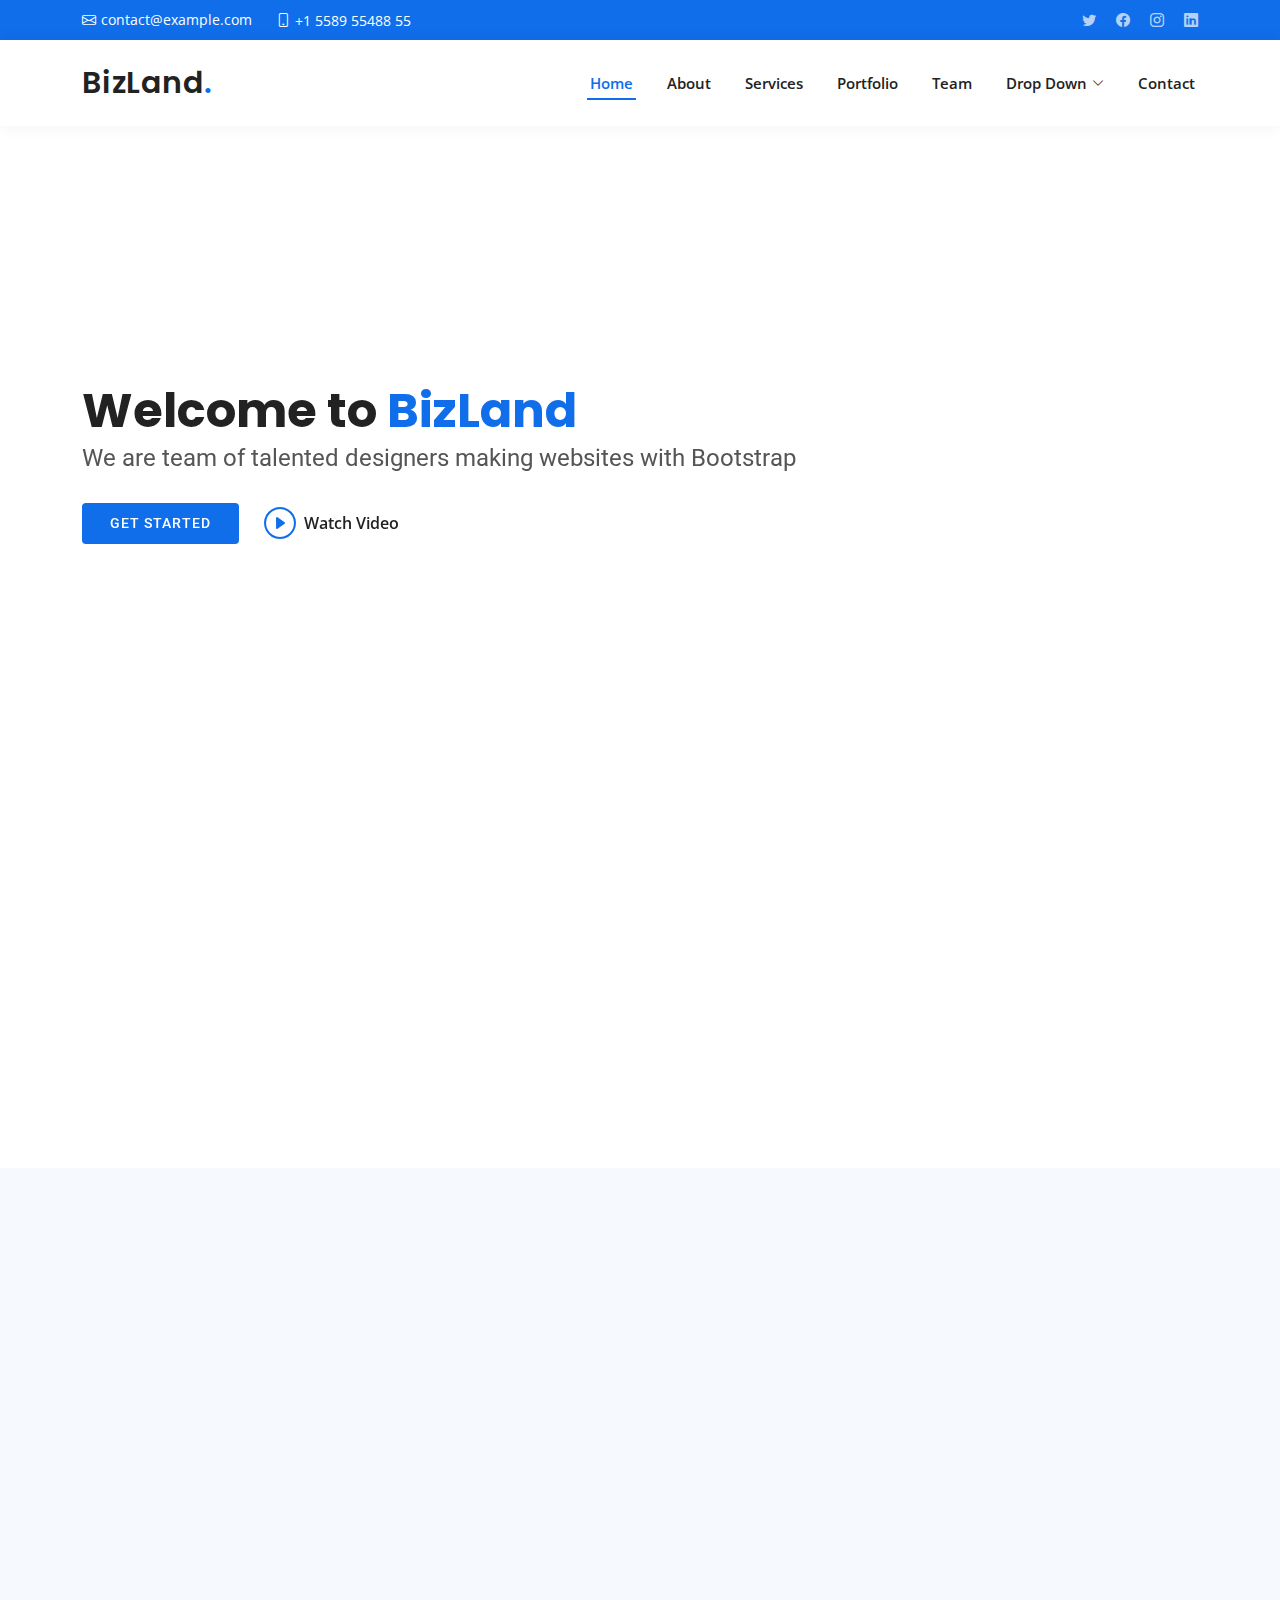
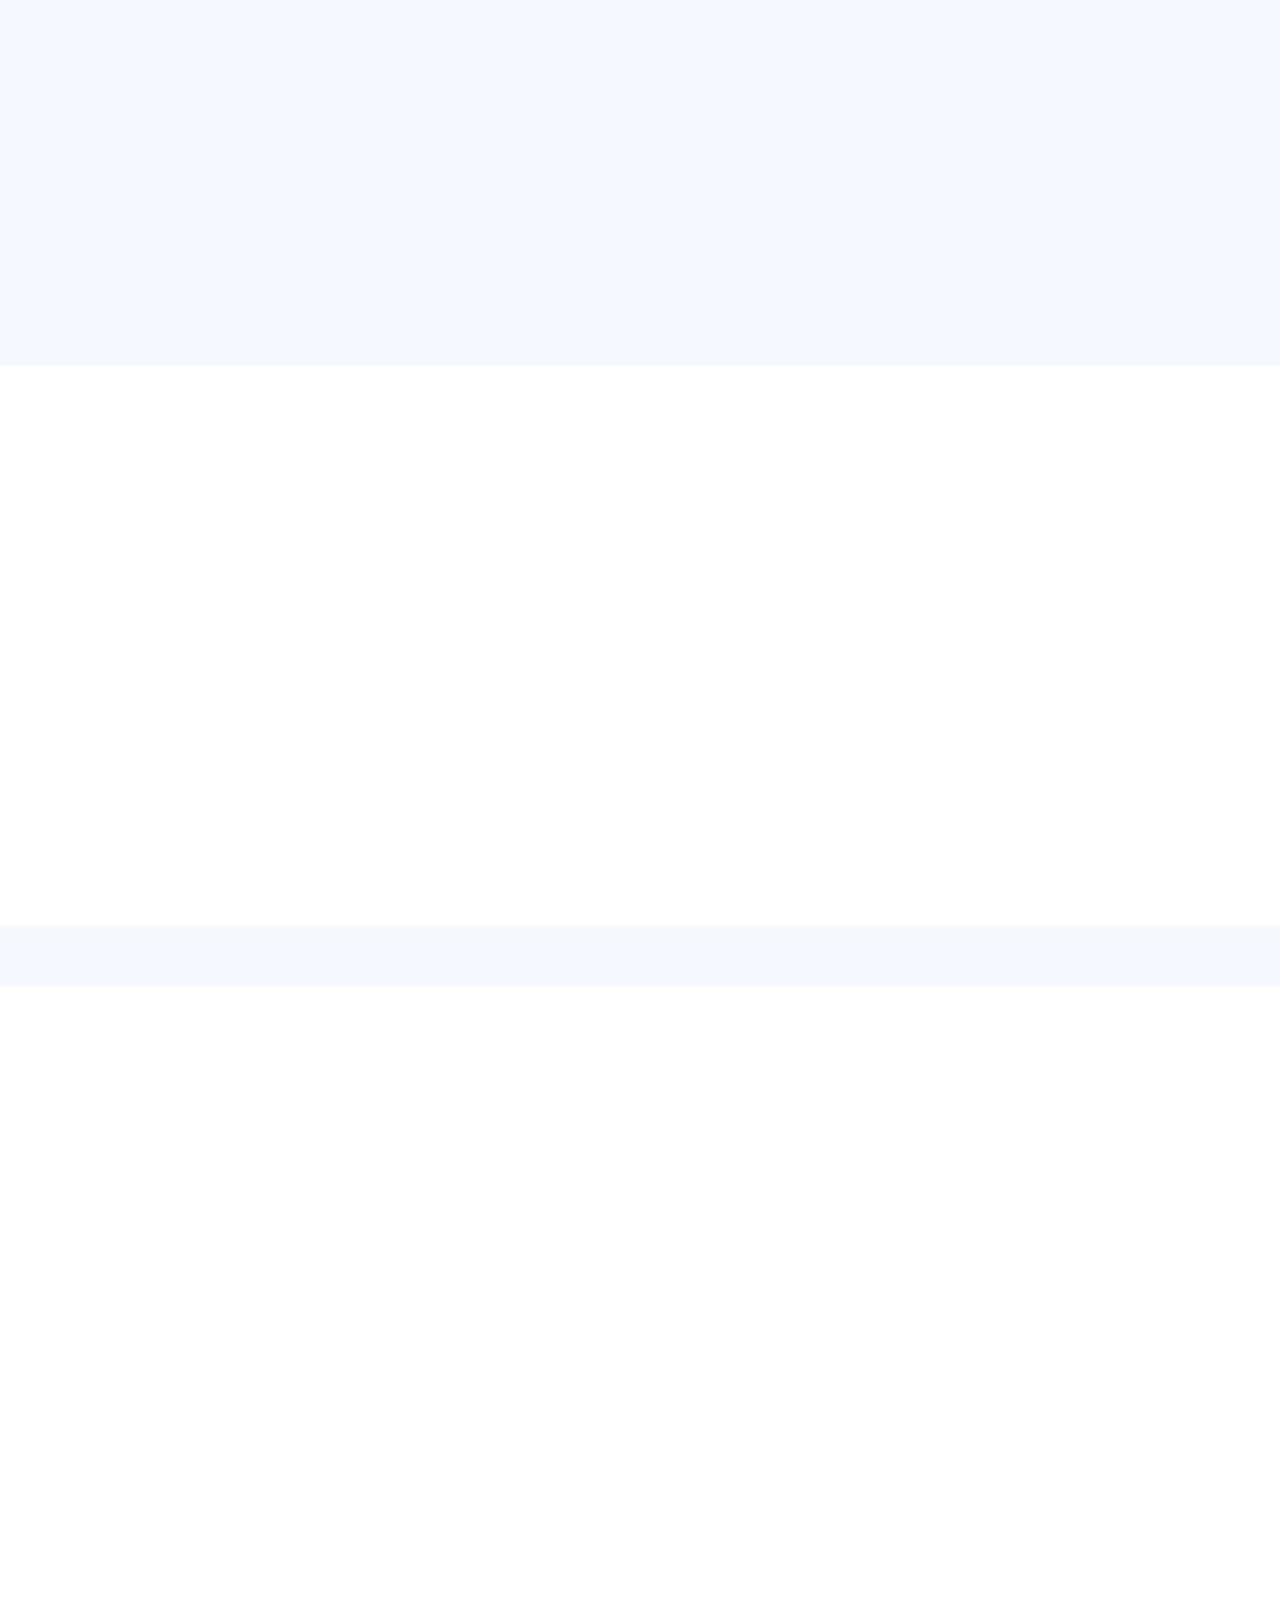
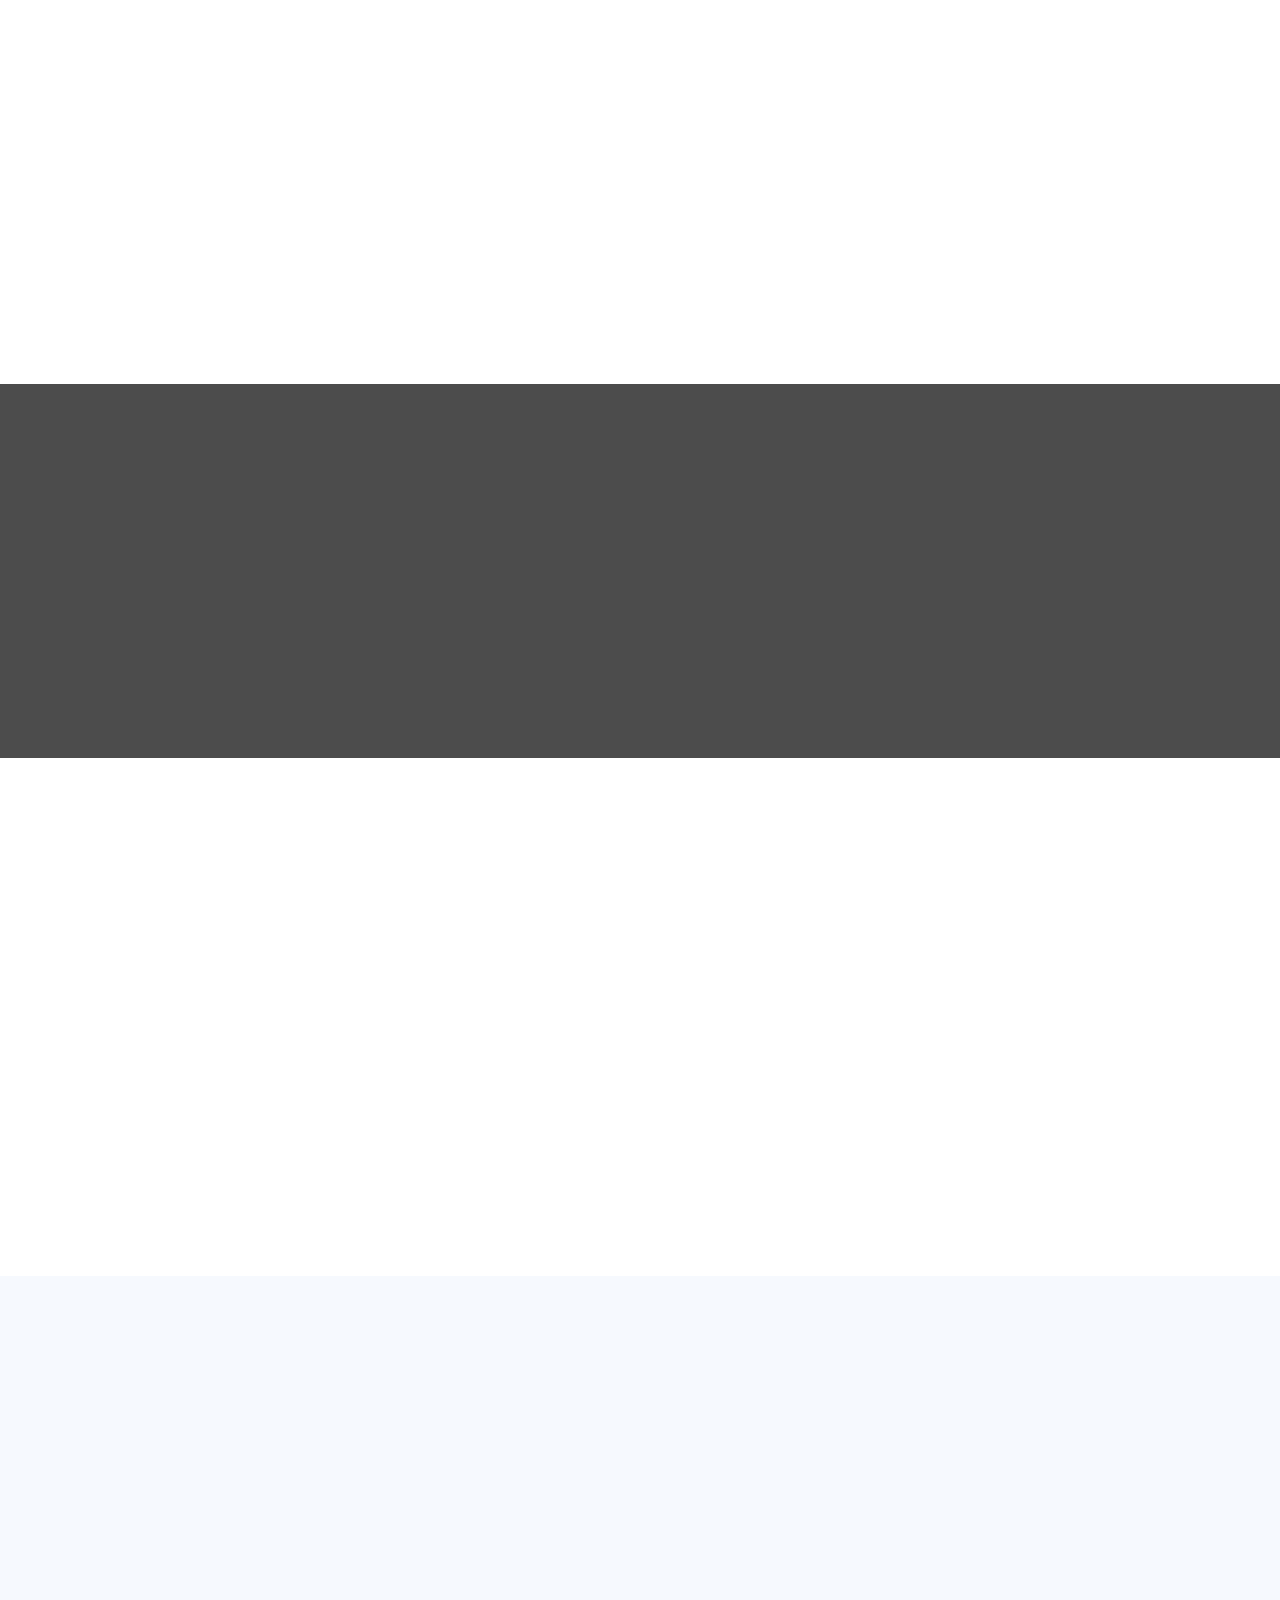
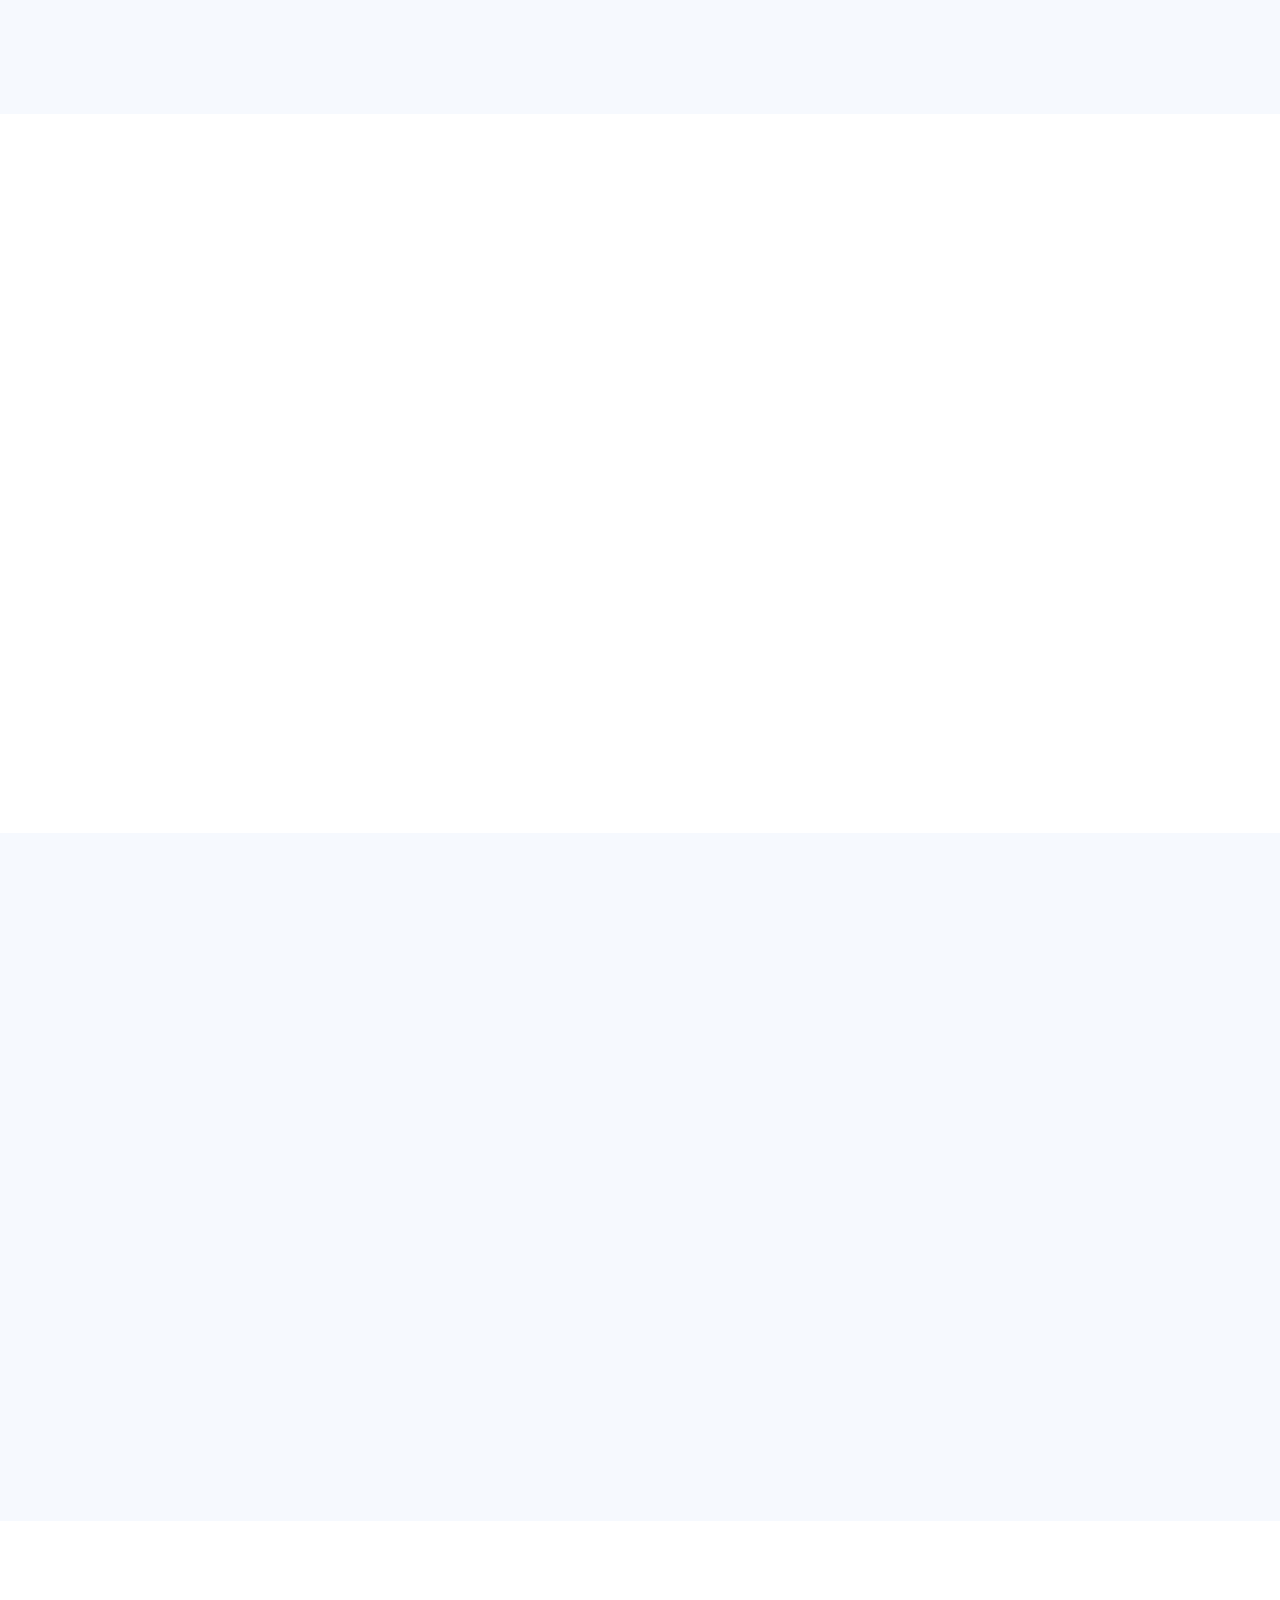
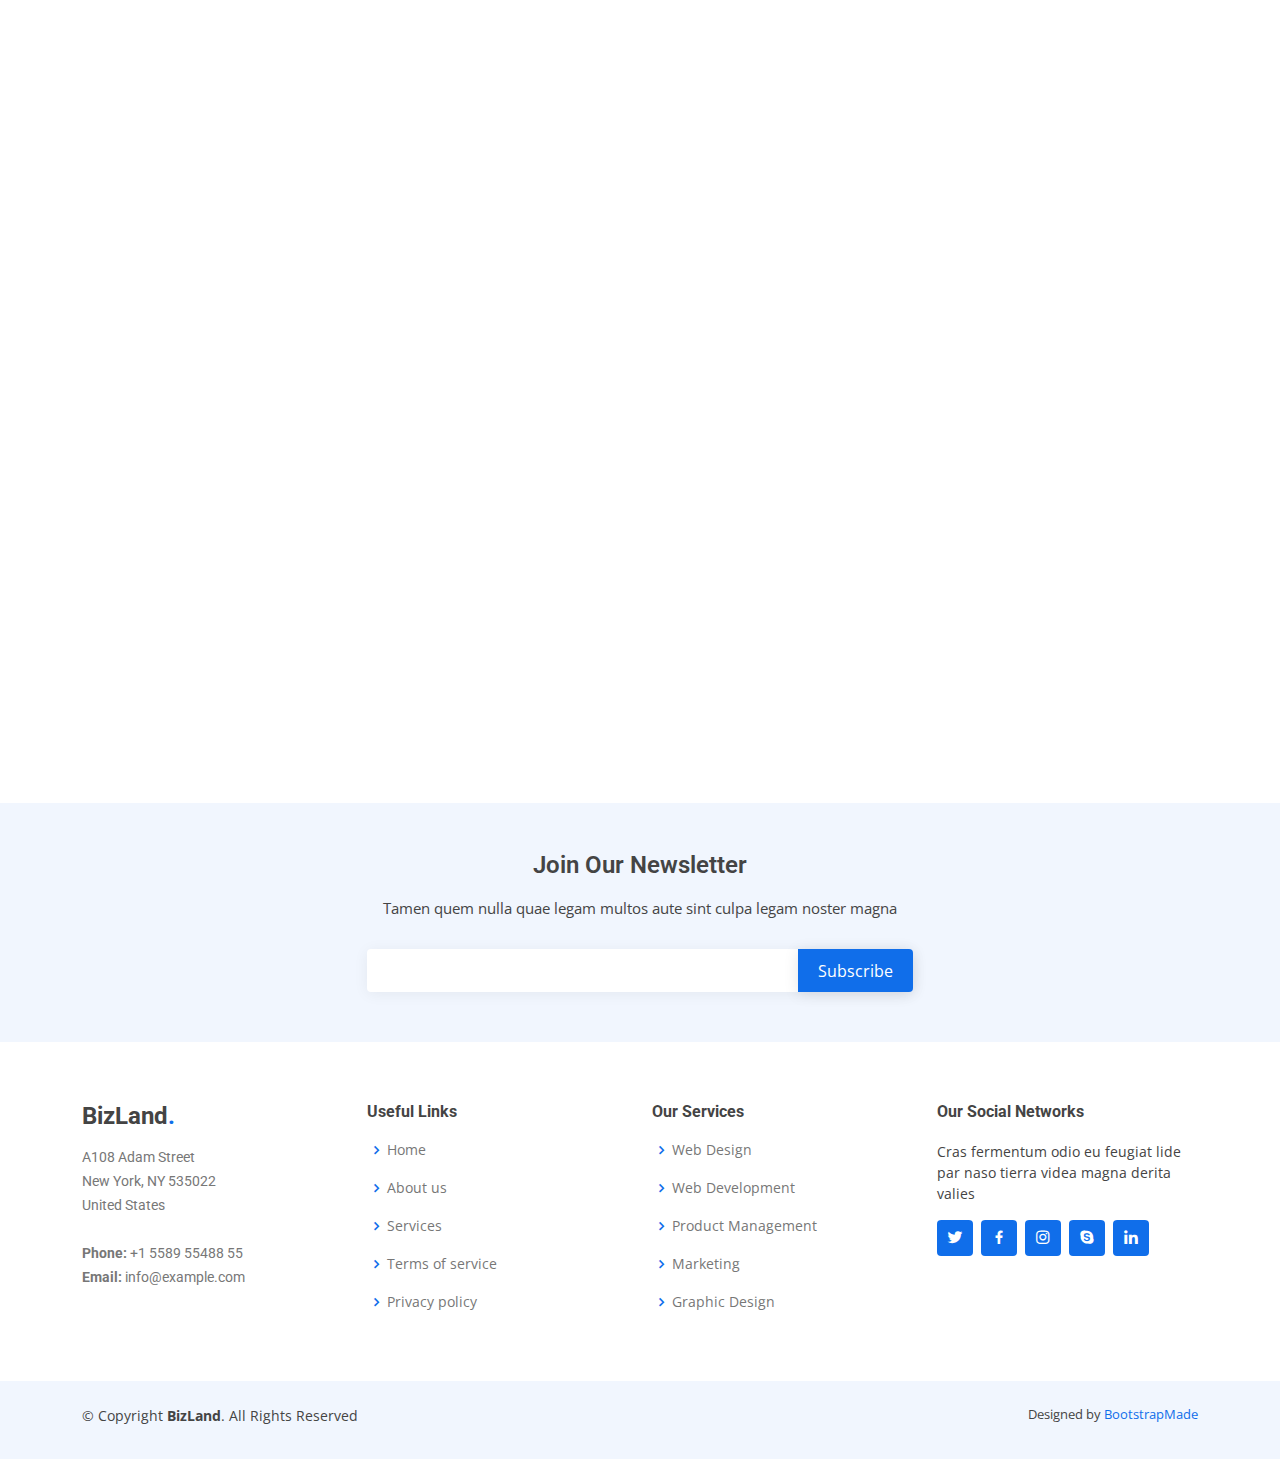
==== index.html @ 55de9949 "initial template" ====
<!DOCTYPE html>
<html lang="en">

<head>
  <meta charset="utf-8">
  <meta content="width=device-width, initial-scale=1.0" name="viewport">

  <title>BizLand Bootstrap Template - Index</title>
  <meta content="" name="description">
  <meta content="" name="keywords">

  <!-- Favicons -->
  <link href="assets/img/favicon.png" rel="icon">
  <link href="assets/img/apple-touch-icon.png" rel="apple-touch-icon">

  <!-- Google Fonts -->
  <link href="https://fonts.googleapis.com/css?family=Open+Sans:300,300i,400,400i,600,600i,700,700i|Roboto:300,300i,400,400i,500,500i,600,600i,700,700i|Poppins:300,300i,400,400i,500,500i,600,600i,700,700i" rel="stylesheet">

  <!-- Vendor CSS Files -->
  <link href="assets/vendor/aos/aos.css" rel="stylesheet">
  <link href="assets/vendor/bootstrap/css/bootstrap.min.css" rel="stylesheet">
  <link href="assets/vendor/bootstrap-icons/bootstrap-icons.css" rel="stylesheet">
  <link href="assets/vendor/boxicons/css/boxicons.min.css" rel="stylesheet">
  <link href="assets/vendor/glightbox/css/glightbox.min.css" rel="stylesheet">
  <link href="assets/vendor/swiper/swiper-bundle.min.css" rel="stylesheet">

  <!-- Template Main CSS File -->
  <link href="assets/css/style.css" rel="stylesheet">

  <!-- =======================================================
  * Template Name: BizLand - v3.10.0
  * Template URL: https://bootstrapmade.com/bizland-bootstrap-business-template/
  * Author: BootstrapMade.com
  * License: https://bootstrapmade.com/license/
  ======================================================== -->
</head>

<body>

  <!-- ======= Top Bar ======= -->
  <section id="topbar" class="d-flex align-items-center">
    <div class="container d-flex justify-content-center justify-content-md-between">
      <div class="contact-info d-flex align-items-center">
        <i class="bi bi-envelope d-flex align-items-center"><a href="mailto:contact@example.com">contact@example.com</a></i>
        <i class="bi bi-phone d-flex align-items-center ms-4"><span>+1 5589 55488 55</span></i>
      </div>
      <div class="social-links d-none d-md-flex align-items-center">
        <a href="#" class="twitter"><i class="bi bi-twitter"></i></a>
        <a href="#" class="facebook"><i class="bi bi-facebook"></i></a>
        <a href="#" class="instagram"><i class="bi bi-instagram"></i></a>
        <a href="#" class="linkedin"><i class="bi bi-linkedin"></i></i></a>
      </div>
    </div>
  </section>

  <!-- ======= Header ======= -->
  <header id="header" class="d-flex align-items-center">
    <div class="container d-flex align-items-center justify-content-between">

      <h1 class="logo"><a href="index.html">BizLand<span>.</span></a></h1>
      <!-- Uncomment below if you prefer to use an image logo -->
      <!-- <a href="index.html" class="logo"><img src="assets/img/logo.png" alt=""></a>-->

      <nav id="navbar" class="navbar">
        <ul>
          <li><a class="nav-link scrollto active" href="#hero">Home</a></li>
          <li><a class="nav-link scrollto" href="#about">About</a></li>
          <li><a class="nav-link scrollto" href="#services">Services</a></li>
          <li><a class="nav-link scrollto " href="#portfolio">Portfolio</a></li>
          <li><a class="nav-link scrollto" href="#team">Team</a></li>
          <li class="dropdown"><a href="#"><span>Drop Down</span> <i class="bi bi-chevron-down"></i></a>
            <ul>
              <li><a href="#">Drop Down 1</a></li>
              <li class="dropdown"><a href="#"><span>Deep Drop Down</span> <i class="bi bi-chevron-right"></i></a>
                <ul>
                  <li><a href="#">Deep Drop Down 1</a></li>
                  <li><a href="#">Deep Drop Down 2</a></li>
                  <li><a href="#">Deep Drop Down 3</a></li>
                  <li><a href="#">Deep Drop Down 4</a></li>
                  <li><a href="#">Deep Drop Down 5</a></li>
                </ul>
              </li>
              <li><a href="#">Drop Down 2</a></li>
              <li><a href="#">Drop Down 3</a></li>
              <li><a href="#">Drop Down 4</a></li>
            </ul>
          </li>
          <li><a class="nav-link scrollto" href="#contact">Contact</a></li>
        </ul>
        <i class="bi bi-list mobile-nav-toggle"></i>
      </nav><!-- .navbar -->

    </div>
  </header><!-- End Header -->

  <!-- ======= Hero Section ======= -->
  <section id="hero" class="d-flex align-items-center">
    <div class="container" data-aos="zoom-out" data-aos-delay="100">
      <h1>Welcome to <span>BizLand</span></h1>
      <h2>We are team of talented designers making websites with Bootstrap</h2>
      <div class="d-flex">
        <a href="#about" class="btn-get-started scrollto">Get Started</a>
        <a href="https://www.youtube.com/watch?v=jDDaplaOz7Q" class="glightbox btn-watch-video"><i class="bi bi-play-circle"></i><span>Watch Video</span></a>
      </div>
    </div>
  </section><!-- End Hero -->

  <main id="main">

    <!-- ======= Featured Services Section ======= -->
    <section id="featured-services" class="featured-services">
      <div class="container" data-aos="fade-up">

        <div class="row">
          <div class="col-md-6 col-lg-3 d-flex align-items-stretch mb-5 mb-lg-0">
            <div class="icon-box" data-aos="fade-up" data-aos-delay="100">
              <div class="icon"><i class="bx bxl-dribbble"></i></div>
              <h4 class="title"><a href="">Lorem Ipsum</a></h4>
              <p class="description">Voluptatum deleniti atque corrupti quos dolores et quas molestias excepturi</p>
            </div>
          </div>

          <div class="col-md-6 col-lg-3 d-flex align-items-stretch mb-5 mb-lg-0">
            <div class="icon-box" data-aos="fade-up" data-aos-delay="200">
              <div class="icon"><i class="bx bx-file"></i></div>
              <h4 class="title"><a href="">Sed ut perspiciatis</a></h4>
              <p class="description">Duis aute irure dolor in reprehenderit in voluptate velit esse cillum dolore</p>
            </div>
          </div>

          <div class="col-md-6 col-lg-3 d-flex align-items-stretch mb-5 mb-lg-0">
            <div class="icon-box" data-aos="fade-up" data-aos-delay="300">
              <div class="icon"><i class="bx bx-tachometer"></i></div>
              <h4 class="title"><a href="">Magni Dolores</a></h4>
              <p class="description">Excepteur sint occaecat cupidatat non proident, sunt in culpa qui officia</p>
            </div>
          </div>

          <div class="col-md-6 col-lg-3 d-flex align-items-stretch mb-5 mb-lg-0">
            <div class="icon-box" data-aos="fade-up" data-aos-delay="400">
              <div class="icon"><i class="bx bx-world"></i></div>
              <h4 class="title"><a href="">Nemo Enim</a></h4>
              <p class="description">At vero eos et accusamus et iusto odio dignissimos ducimus qui blanditiis</p>
            </div>
          </div>

        </div>

      </div>
    </section><!-- End Featured Services Section -->

    <!-- ======= About Section ======= -->
    <section id="about" class="about section-bg">
      <div class="container" data-aos="fade-up">

        <div class="section-title">
          <h2>About</h2>
          <h3>Find Out More <span>About Us</span></h3>
          <p>Ut possimus qui ut temporibus culpa velit eveniet modi omnis est adipisci expedita at voluptas atque vitae autem.</p>
        </div>

        <div class="row">
          <div class="col-lg-6" data-aos="fade-right" data-aos-delay="100">
            <img src="assets/img/about.jpg" class="img-fluid" alt="">
          </div>
          <div class="col-lg-6 pt-4 pt-lg-0 content d-flex flex-column justify-content-center" data-aos="fade-up" data-aos-delay="100">
            <h3>Voluptatem dignissimos provident quasi corporis voluptates sit assumenda.</h3>
            <p class="fst-italic">
              Lorem ipsum dolor sit amet, consectetur adipiscing elit, sed do eiusmod tempor incididunt ut labore et dolore
              magna aliqua.
            </p>
            <ul>
              <li>
                <i class="bx bx-store-alt"></i>
                <div>
                  <h5>Ullamco laboris nisi ut aliquip consequat</h5>
                  <p>Magni facilis facilis repellendus cum excepturi quaerat praesentium libre trade</p>
                </div>
              </li>
              <li>
                <i class="bx bx-images"></i>
                <div>
                  <h5>Magnam soluta odio exercitationem reprehenderi</h5>
                  <p>Quo totam dolorum at pariatur aut distinctio dolorum laudantium illo direna pasata redi</p>
                </div>
              </li>
            </ul>
            <p>
              Ullamco laboris nisi ut aliquip ex ea commodo consequat. Duis aute irure dolor in reprehenderit in voluptate
              velit esse cillum dolore eu fugiat nulla pariatur. Excepteur sint occaecat cupidatat non proident, sunt in
              culpa qui officia deserunt mollit anim id est laborum
            </p>
          </div>
        </div>

      </div>
    </section><!-- End About Section -->

    <!-- ======= Skills Section ======= -->
    <section id="skills" class="skills">
      <div class="container" data-aos="fade-up">

        <div class="row skills-content">

          <div class="col-lg-6">

            <div class="progress">
              <span class="skill">HTML <i class="val">100%</i></span>
              <div class="progress-bar-wrap">
                <div class="progress-bar" role="progressbar" aria-valuenow="100" aria-valuemin="0" aria-valuemax="100"></div>
              </div>
            </div>

            <div class="progress">
              <span class="skill">CSS <i class="val">90%</i></span>
              <div class="progress-bar-wrap">
                <div class="progress-bar" role="progressbar" aria-valuenow="90" aria-valuemin="0" aria-valuemax="100"></div>
              </div>
            </div>

            <div class="progress">
              <span class="skill">JavaScript <i class="val">75%</i></span>
              <div class="progress-bar-wrap">
                <div class="progress-bar" role="progressbar" aria-valuenow="75" aria-valuemin="0" aria-valuemax="100"></div>
              </div>
            </div>

          </div>

          <div class="col-lg-6">

            <div class="progress">
              <span class="skill">PHP <i class="val">80%</i></span>
              <div class="progress-bar-wrap">
                <div class="progress-bar" role="progressbar" aria-valuenow="80" aria-valuemin="0" aria-valuemax="100"></div>
              </div>
            </div>

            <div class="progress">
              <span class="skill">WordPress/CMS <i class="val">90%</i></span>
              <div class="progress-bar-wrap">
                <div class="progress-bar" role="progressbar" aria-valuenow="90" aria-valuemin="0" aria-valuemax="100"></div>
              </div>
            </div>

            <div class="progress">
              <span class="skill">Photoshop <i class="val">55%</i></span>
              <div class="progress-bar-wrap">
                <div class="progress-bar" role="progressbar" aria-valuenow="55" aria-valuemin="0" aria-valuemax="100"></div>
              </div>
            </div>

          </div>

        </div>

      </div>
    </section><!-- End Skills Section -->

    <!-- ======= Counts Section ======= -->
    <section id="counts" class="counts">
      <div class="container" data-aos="fade-up">

        <div class="row">

          <div class="col-lg-3 col-md-6">
            <div class="count-box">
              <i class="bi bi-emoji-smile"></i>
              <span data-purecounter-start="0" data-purecounter-end="232" data-purecounter-duration="1" class="purecounter"></span>
              <p>Happy Clients</p>
            </div>
          </div>

          <div class="col-lg-3 col-md-6 mt-5 mt-md-0">
            <div class="count-box">
              <i class="bi bi-journal-richtext"></i>
              <span data-purecounter-start="0" data-purecounter-end="521" data-purecounter-duration="1" class="purecounter"></span>
              <p>Projects</p>
            </div>
          </div>

          <div class="col-lg-3 col-md-6 mt-5 mt-lg-0">
            <div class="count-box">
              <i class="bi bi-headset"></i>
              <span data-purecounter-start="0" data-purecounter-end="1463" data-purecounter-duration="1" class="purecounter"></span>
              <p>Hours Of Support</p>
            </div>
          </div>

          <div class="col-lg-3 col-md-6 mt-5 mt-lg-0">
            <div class="count-box">
              <i class="bi bi-people"></i>
              <span data-purecounter-start="0" data-purecounter-end="15" data-purecounter-duration="1" class="purecounter"></span>
              <p>Hard Workers</p>
            </div>
          </div>

        </div>

      </div>
    </section><!-- End Counts Section -->

    <!-- ======= Clients Section ======= -->
    <section id="clients" class="clients section-bg">
      <div class="container" data-aos="zoom-in">

        <div class="row">

          <div class="col-lg-2 col-md-4 col-6 d-flex align-items-center justify-content-center">
            <img src="assets/img/clients/client-1.png" class="img-fluid" alt="">
          </div>

          <div class="col-lg-2 col-md-4 col-6 d-flex align-items-center justify-content-center">
            <img src="assets/img/clients/client-2.png" class="img-fluid" alt="">
          </div>

          <div class="col-lg-2 col-md-4 col-6 d-flex align-items-center justify-content-center">
            <img src="assets/img/clients/client-3.png" class="img-fluid" alt="">
          </div>

          <div class="col-lg-2 col-md-4 col-6 d-flex align-items-center justify-content-center">
            <img src="assets/img/clients/client-4.png" class="img-fluid" alt="">
          </div>

          <div class="col-lg-2 col-md-4 col-6 d-flex align-items-center justify-content-center">
            <img src="assets/img/clients/client-5.png" class="img-fluid" alt="">
          </div>

          <div class="col-lg-2 col-md-4 col-6 d-flex align-items-center justify-content-center">
            <img src="assets/img/clients/client-6.png" class="img-fluid" alt="">
          </div>

        </div>

      </div>
    </section><!-- End Clients Section -->

    <!-- ======= Services Section ======= -->
    <section id="services" class="services">
      <div class="container" data-aos="fade-up">

        <div class="section-title">
          <h2>Services</h2>
          <h3>Check our <span>Services</span></h3>
          <p>Ut possimus qui ut temporibus culpa velit eveniet modi omnis est adipisci expedita at voluptas atque vitae autem.</p>
        </div>

        <div class="row">
          <div class="col-lg-4 col-md-6 d-flex align-items-stretch" data-aos="zoom-in" data-aos-delay="100">
            <div class="icon-box">
              <div class="icon"><i class="bx bxl-dribbble"></i></div>
              <h4><a href="">Lorem Ipsum</a></h4>
              <p>Voluptatum deleniti atque corrupti quos dolores et quas molestias excepturi</p>
            </div>
          </div>

          <div class="col-lg-4 col-md-6 d-flex align-items-stretch mt-4 mt-md-0" data-aos="zoom-in" data-aos-delay="200">
            <div class="icon-box">
              <div class="icon"><i class="bx bx-file"></i></div>
              <h4><a href="">Sed ut perspiciatis</a></h4>
              <p>Duis aute irure dolor in reprehenderit in voluptate velit esse cillum dolore</p>
            </div>
          </div>

          <div class="col-lg-4 col-md-6 d-flex align-items-stretch mt-4 mt-lg-0" data-aos="zoom-in" data-aos-delay="300">
            <div class="icon-box">
              <div class="icon"><i class="bx bx-tachometer"></i></div>
              <h4><a href="">Magni Dolores</a></h4>
              <p>Excepteur sint occaecat cupidatat non proident, sunt in culpa qui officia</p>
            </div>
          </div>

          <div class="col-lg-4 col-md-6 d-flex align-items-stretch mt-4" data-aos="zoom-in" data-aos-delay="100">
            <div class="icon-box">
              <div class="icon"><i class="bx bx-world"></i></div>
              <h4><a href="">Nemo Enim</a></h4>
              <p>At vero eos et accusamus et iusto odio dignissimos ducimus qui blanditiis</p>
            </div>
          </div>

          <div class="col-lg-4 col-md-6 d-flex align-items-stretch mt-4" data-aos="zoom-in" data-aos-delay="200">
            <div class="icon-box">
              <div class="icon"><i class="bx bx-slideshow"></i></div>
              <h4><a href="">Dele cardo</a></h4>
              <p>Quis consequatur saepe eligendi voluptatem consequatur dolor consequuntur</p>
            </div>
          </div>

          <div class="col-lg-4 col-md-6 d-flex align-items-stretch mt-4" data-aos="zoom-in" data-aos-delay="300">
            <div class="icon-box">
              <div class="icon"><i class="bx bx-arch"></i></div>
              <h4><a href="">Divera don</a></h4>
              <p>Modi nostrum vel laborum. Porro fugit error sit minus sapiente sit aspernatur</p>
            </div>
          </div>

        </div>

      </div>
    </section><!-- End Services Section -->

    <!-- ======= Testimonials Section ======= -->
    <section id="testimonials" class="testimonials">
      <div class="container" data-aos="zoom-in">

        <div class="testimonials-slider swiper" data-aos="fade-up" data-aos-delay="100">
          <div class="swiper-wrapper">

            <div class="swiper-slide">
              <div class="testimonial-item">
                <img src="assets/img/testimonials/testimonials-1.jpg" class="testimonial-img" alt="">
                <h3>Saul Goodman</h3>
                <h4>Ceo &amp; Founder</h4>
                <p>
                  <i class="bx bxs-quote-alt-left quote-icon-left"></i>
                  Proin iaculis purus consequat sem cure digni ssim donec porttitora entum suscipit rhoncus. Accusantium quam, ultricies eget id, aliquam eget nibh et. Maecen aliquam, risus at semper.
                  <i class="bx bxs-quote-alt-right quote-icon-right"></i>
                </p>
              </div>
            </div><!-- End testimonial item -->

            <div class="swiper-slide">
              <div class="testimonial-item">
                <img src="assets/img/testimonials/testimonials-2.jpg" class="testimonial-img" alt="">
                <h3>Sara Wilsson</h3>
                <h4>Designer</h4>
                <p>
                  <i class="bx bxs-quote-alt-left quote-icon-left"></i>
                  Export tempor illum tamen malis malis eram quae irure esse labore quem cillum quid cillum eram malis quorum velit fore eram velit sunt aliqua noster fugiat irure amet legam anim culpa.
                  <i class="bx bxs-quote-alt-right quote-icon-right"></i>
                </p>
              </div>
            </div><!-- End testimonial item -->

            <div class="swiper-slide">
              <div class="testimonial-item">
                <img src="assets/img/testimonials/testimonials-3.jpg" class="testimonial-img" alt="">
                <h3>Jena Karlis</h3>
                <h4>Store Owner</h4>
                <p>
                  <i class="bx bxs-quote-alt-left quote-icon-left"></i>
                  Enim nisi quem export duis labore cillum quae magna enim sint quorum nulla quem veniam duis minim tempor labore quem eram duis noster aute amet eram fore quis sint minim.
                  <i class="bx bxs-quote-alt-right quote-icon-right"></i>
                </p>
              </div>
            </div><!-- End testimonial item -->

            <div class="swiper-slide">
              <div class="testimonial-item">
                <img src="assets/img/testimonials/testimonials-4.jpg" class="testimonial-img" alt="">
                <h3>Matt Brandon</h3>
                <h4>Freelancer</h4>
                <p>
                  <i class="bx bxs-quote-alt-left quote-icon-left"></i>
                  Fugiat enim eram quae cillum dolore dolor amet nulla culpa multos export minim fugiat minim velit minim dolor enim duis veniam ipsum anim magna sunt elit fore quem dolore labore illum veniam.
                  <i class="bx bxs-quote-alt-right quote-icon-right"></i>
                </p>
              </div>
            </div><!-- End testimonial item -->

            <div class="swiper-slide">
              <div class="testimonial-item">
                <img src="assets/img/testimonials/testimonials-5.jpg" class="testimonial-img" alt="">
                <h3>John Larson</h3>
                <h4>Entrepreneur</h4>
                <p>
                  <i class="bx bxs-quote-alt-left quote-icon-left"></i>
                  Quis quorum aliqua sint quem legam fore sunt eram irure aliqua veniam tempor noster veniam enim culpa labore duis sunt culpa nulla illum cillum fugiat legam esse veniam culpa fore nisi cillum quid.
                  <i class="bx bxs-quote-alt-right quote-icon-right"></i>
                </p>
              </div>
            </div><!-- End testimonial item -->

          </div>
          <div class="swiper-pagination"></div>
        </div>

      </div>
    </section><!-- End Testimonials Section -->

    <!-- ======= Portfolio Section ======= -->
    <section id="portfolio" class="portfolio">
      <div class="container" data-aos="fade-up">

        <div class="section-title">
          <h2>Portfolio</h2>
          <h3>Check our <span>Portfolio</span></h3>
          <p>Ut possimus qui ut temporibus culpa velit eveniet modi omnis est adipisci expedita at voluptas atque vitae autem.</p>
        </div>

        <div class="row" data-aos="fade-up" data-aos-delay="100">
          <div class="col-lg-12 d-flex justify-content-center">
            <ul id="portfolio-flters">
              <li data-filter="*" class="filter-active">All</li>
              <li data-filter=".filter-app">App</li>
              <li data-filter=".filter-card">Card</li>
              <li data-filter=".filter-web">Web</li>
            </ul>
          </div>
        </div>

        <div class="row portfolio-container" data-aos="fade-up" data-aos-delay="200">

          <div class="col-lg-4 col-md-6 portfolio-item filter-app">
            <img src="assets/img/portfolio/portfolio-1.jpg" class="img-fluid" alt="">
            <div class="portfolio-info">
              <h4>App 1</h4>
              <p>App</p>
              <a href="assets/img/portfolio/portfolio-1.jpg" data-gallery="portfolioGallery" class="portfolio-lightbox preview-link" title="App 1"><i class="bx bx-plus"></i></a>
              <a href="portfolio-details.html" class="details-link" title="More Details"><i class="bx bx-link"></i></a>
            </div>
          </div>

          <div class="col-lg-4 col-md-6 portfolio-item filter-web">
            <img src="assets/img/portfolio/portfolio-2.jpg" class="img-fluid" alt="">
            <div class="portfolio-info">
              <h4>Web 3</h4>
              <p>Web</p>
              <a href="assets/img/portfolio/portfolio-2.jpg" data-gallery="portfolioGallery" class="portfolio-lightbox preview-link" title="Web 3"><i class="bx bx-plus"></i></a>
              <a href="portfolio-details.html" class="details-link" title="More Details"><i class="bx bx-link"></i></a>
            </div>
          </div>

          <div class="col-lg-4 col-md-6 portfolio-item filter-app">
            <img src="assets/img/portfolio/portfolio-3.jpg" class="img-fluid" alt="">
            <div class="portfolio-info">
              <h4>App 2</h4>
              <p>App</p>
              <a href="assets/img/portfolio/portfolio-3.jpg" data-gallery="portfolioGallery" class="portfolio-lightbox preview-link" title="App 2"><i class="bx bx-plus"></i></a>
              <a href="portfolio-details.html" class="details-link" title="More Details"><i class="bx bx-link"></i></a>
            </div>
          </div>

          <div class="col-lg-4 col-md-6 portfolio-item filter-card">
            <img src="assets/img/portfolio/portfolio-4.jpg" class="img-fluid" alt="">
            <div class="portfolio-info">
              <h4>Card 2</h4>
              <p>Card</p>
              <a href="assets/img/portfolio/portfolio-4.jpg" data-gallery="portfolioGallery" class="portfolio-lightbox preview-link" title="Card 2"><i class="bx bx-plus"></i></a>
              <a href="portfolio-details.html" class="details-link" title="More Details"><i class="bx bx-link"></i></a>
            </div>
          </div>

          <div class="col-lg-4 col-md-6 portfolio-item filter-web">
            <img src="assets/img/portfolio/portfolio-5.jpg" class="img-fluid" alt="">
            <div class="portfolio-info">
              <h4>Web 2</h4>
              <p>Web</p>
              <a href="assets/img/portfolio/portfolio-5.jpg" data-gallery="portfolioGallery" class="portfolio-lightbox preview-link" title="Web 2"><i class="bx bx-plus"></i></a>
              <a href="portfolio-details.html" class="details-link" title="More Details"><i class="bx bx-link"></i></a>
            </div>
          </div>

          <div class="col-lg-4 col-md-6 portfolio-item filter-app">
            <img src="assets/img/portfolio/portfolio-6.jpg" class="img-fluid" alt="">
            <div class="portfolio-info">
              <h4>App 3</h4>
              <p>App</p>
              <a href="assets/img/portfolio/portfolio-6.jpg" data-gallery="portfolioGallery" class="portfolio-lightbox preview-link" title="App 3"><i class="bx bx-plus"></i></a>
              <a href="portfolio-details.html" class="details-link" title="More Details"><i class="bx bx-link"></i></a>
            </div>
          </div>

          <div class="col-lg-4 col-md-6 portfolio-item filter-card">
            <img src="assets/img/portfolio/portfolio-7.jpg" class="img-fluid" alt="">
            <div class="portfolio-info">
              <h4>Card 1</h4>
              <p>Card</p>
              <a href="assets/img/portfolio/portfolio-7.jpg" data-gallery="portfolioGallery" class="portfolio-lightbox preview-link" title="Card 1"><i class="bx bx-plus"></i></a>
              <a href="portfolio-details.html" class="details-link" title="More Details"><i class="bx bx-link"></i></a>
            </div>
          </div>

          <div class="col-lg-4 col-md-6 portfolio-item filter-card">
            <img src="assets/img/portfolio/portfolio-8.jpg" class="img-fluid" alt="">
            <div class="portfolio-info">
              <h4>Card 3</h4>
              <p>Card</p>
              <a href="assets/img/portfolio/portfolio-8.jpg" data-gallery="portfolioGallery" class="portfolio-lightbox preview-link" title="Card 3"><i class="bx bx-plus"></i></a>
              <a href="portfolio-details.html" class="details-link" title="More Details"><i class="bx bx-link"></i></a>
            </div>
          </div>

          <div class="col-lg-4 col-md-6 portfolio-item filter-web">
            <img src="assets/img/portfolio/portfolio-9.jpg" class="img-fluid" alt="">
            <div class="portfolio-info">
              <h4>Web 3</h4>
              <p>Web</p>
              <a href="assets/img/portfolio/portfolio-9.jpg" data-gallery="portfolioGallery" class="portfolio-lightbox preview-link" title="Web 3"><i class="bx bx-plus"></i></a>
              <a href="portfolio-details.html" class="details-link" title="More Details"><i class="bx bx-link"></i></a>
            </div>
          </div>

        </div>

      </div>
    </section><!-- End Portfolio Section -->

    <!-- ======= Team Section ======= -->
    <section id="team" class="team section-bg">
      <div class="container" data-aos="fade-up">

        <div class="section-title">
          <h2>Team</h2>
          <h3>Our Hardworking <span>Team</span></h3>
          <p>Ut possimus qui ut temporibus culpa velit eveniet modi omnis est adipisci expedita at voluptas atque vitae autem.</p>
        </div>

        <div class="row">

          <div class="col-lg-3 col-md-6 d-flex align-items-stretch" data-aos="fade-up" data-aos-delay="100">
            <div class="member">
              <div class="member-img">
                <img src="assets/img/team/team-1.jpg" class="img-fluid" alt="">
                <div class="social">
                  <a href=""><i class="bi bi-twitter"></i></a>
                  <a href=""><i class="bi bi-facebook"></i></a>
                  <a href=""><i class="bi bi-instagram"></i></a>
                  <a href=""><i class="bi bi-linkedin"></i></a>
                </div>
              </div>
              <div class="member-info">
                <h4>Walter White</h4>
                <span>Chief Executive Officer</span>
              </div>
            </div>
          </div>

          <div class="col-lg-3 col-md-6 d-flex align-items-stretch" data-aos="fade-up" data-aos-delay="200">
            <div class="member">
              <div class="member-img">
                <img src="assets/img/team/team-2.jpg" class="img-fluid" alt="">
                <div class="social">
                  <a href=""><i class="bi bi-twitter"></i></a>
                  <a href=""><i class="bi bi-facebook"></i></a>
                  <a href=""><i class="bi bi-instagram"></i></a>
                  <a href=""><i class="bi bi-linkedin"></i></a>
                </div>
              </div>
              <div class="member-info">
                <h4>Sarah Jhonson</h4>
                <span>Product Manager</span>
              </div>
            </div>
          </div>

          <div class="col-lg-3 col-md-6 d-flex align-items-stretch" data-aos="fade-up" data-aos-delay="300">
            <div class="member">
              <div class="member-img">
                <img src="assets/img/team/team-3.jpg" class="img-fluid" alt="">
                <div class="social">
                  <a href=""><i class="bi bi-twitter"></i></a>
                  <a href=""><i class="bi bi-facebook"></i></a>
                  <a href=""><i class="bi bi-instagram"></i></a>
                  <a href=""><i class="bi bi-linkedin"></i></a>
                </div>
              </div>
              <div class="member-info">
                <h4>William Anderson</h4>
                <span>CTO</span>
              </div>
            </div>
          </div>

          <div class="col-lg-3 col-md-6 d-flex align-items-stretch" data-aos="fade-up" data-aos-delay="400">
            <div class="member">
              <div class="member-img">
                <img src="assets/img/team/team-4.jpg" class="img-fluid" alt="">
                <div class="social">
                  <a href=""><i class="bi bi-twitter"></i></a>
                  <a href=""><i class="bi bi-facebook"></i></a>
                  <a href=""><i class="bi bi-instagram"></i></a>
                  <a href=""><i class="bi bi-linkedin"></i></a>
                </div>
              </div>
              <div class="member-info">
                <h4>Amanda Jepson</h4>
                <span>Accountant</span>
              </div>
            </div>
          </div>

        </div>

      </div>
    </section><!-- End Team Section -->

    <!-- ======= Pricing Section ======= -->
    <section id="pricing" class="pricing">
      <div class="container" data-aos="fade-up">

        <div class="section-title">
          <h2>Pricing</h2>
          <h3>Check our <span>Pricing</span></h3>
          <p>Ut possimus qui ut temporibus culpa velit eveniet modi omnis est adipisci expedita at voluptas atque vitae autem.</p>
        </div>

        <div class="row">

          <div class="col-lg-3 col-md-6" data-aos="fade-up" data-aos-delay="100">
            <div class="box">
              <h3>Free</h3>
              <h4><sup>$</sup>0<span> / month</span></h4>
              <ul>
                <li>Aida dere</li>
                <li>Nec feugiat nisl</li>
                <li>Nulla at volutpat dola</li>
                <li class="na">Pharetra massa</li>
                <li class="na">Massa ultricies mi</li>
              </ul>
              <div class="btn-wrap">
                <a href="#" class="btn-buy">Buy Now</a>
              </div>
            </div>
          </div>

          <div class="col-lg-3 col-md-6 mt-4 mt-md-0" data-aos="fade-up" data-aos-delay="200">
            <div class="box featured">
              <h3>Business</h3>
              <h4><sup>$</sup>19<span> / month</span></h4>
              <ul>
                <li>Aida dere</li>
                <li>Nec feugiat nisl</li>
                <li>Nulla at volutpat dola</li>
                <li>Pharetra massa</li>
                <li class="na">Massa ultricies mi</li>
              </ul>
              <div class="btn-wrap">
                <a href="#" class="btn-buy">Buy Now</a>
              </div>
            </div>
          </div>

          <div class="col-lg-3 col-md-6 mt-4 mt-lg-0" data-aos="fade-up" data-aos-delay="300">
            <div class="box">
              <h3>Developer</h3>
              <h4><sup>$</sup>29<span> / month</span></h4>
              <ul>
                <li>Aida dere</li>
                <li>Nec feugiat nisl</li>
                <li>Nulla at volutpat dola</li>
                <li>Pharetra massa</li>
                <li>Massa ultricies mi</li>
              </ul>
              <div class="btn-wrap">
                <a href="#" class="btn-buy">Buy Now</a>
              </div>
            </div>
          </div>

          <div class="col-lg-3 col-md-6 mt-4 mt-lg-0" data-aos="fade-up" data-aos-delay="400">
            <div class="box">
              <span class="advanced">Advanced</span>
              <h3>Ultimate</h3>
              <h4><sup>$</sup>49<span> / month</span></h4>
              <ul>
                <li>Aida dere</li>
                <li>Nec feugiat nisl</li>
                <li>Nulla at volutpat dola</li>
                <li>Pharetra massa</li>
                <li>Massa ultricies mi</li>
              </ul>
              <div class="btn-wrap">
                <a href="#" class="btn-buy">Buy Now</a>
              </div>
            </div>
          </div>

        </div>

      </div>
    </section><!-- End Pricing Section -->

    <!-- ======= Frequently Asked Questions Section ======= -->
    <section id="faq" class="faq section-bg">
      <div class="container" data-aos="fade-up">

        <div class="section-title">
          <h2>F.A.Q</h2>
          <h3>Frequently Asked <span>Questions</span></h3>
          <p>Ut possimus qui ut temporibus culpa velit eveniet modi omnis est adipisci expedita at voluptas atque vitae autem.</p>
        </div>

        <div class="row justify-content-center">
          <div class="col-xl-10">
            <ul class="faq-list">

              <li>
                <div data-bs-toggle="collapse" class="collapsed question" href="#faq1">Non consectetur a erat nam at lectus urna duis? <i class="bi bi-chevron-down icon-show"></i><i class="bi bi-chevron-up icon-close"></i></div>
                <div id="faq1" class="collapse" data-bs-parent=".faq-list">
                  <p>
                    Feugiat pretium nibh ipsum consequat. Tempus iaculis urna id volutpat lacus laoreet non curabitur gravida. Venenatis lectus magna fringilla urna porttitor rhoncus dolor purus non.
                  </p>
                </div>
              </li>

              <li>
                <div data-bs-toggle="collapse" href="#faq2" class="collapsed question">Feugiat scelerisque varius morbi enim nunc faucibus a pellentesque? <i class="bi bi-chevron-down icon-show"></i><i class="bi bi-chevron-up icon-close"></i></div>
                <div id="faq2" class="collapse" data-bs-parent=".faq-list">
                  <p>
                    Dolor sit amet consectetur adipiscing elit pellentesque habitant morbi. Id interdum velit laoreet id donec ultrices. Fringilla phasellus faucibus scelerisque eleifend donec pretium. Est pellentesque elit ullamcorper dignissim. Mauris ultrices eros in cursus turpis massa tincidunt dui.
                  </p>
                </div>
              </li>

              <li>
                <div data-bs-toggle="collapse" href="#faq3" class="collapsed question">Dolor sit amet consectetur adipiscing elit pellentesque habitant morbi? <i class="bi bi-chevron-down icon-show"></i><i class="bi bi-chevron-up icon-close"></i></div>
                <div id="faq3" class="collapse" data-bs-parent=".faq-list">
                  <p>
                    Eleifend mi in nulla posuere sollicitudin aliquam ultrices sagittis orci. Faucibus pulvinar elementum integer enim. Sem nulla pharetra diam sit amet nisl suscipit. Rutrum tellus pellentesque eu tincidunt. Lectus urna duis convallis convallis tellus. Urna molestie at elementum eu facilisis sed odio morbi quis
                  </p>
                </div>
              </li>

              <li>
                <div data-bs-toggle="collapse" href="#faq4" class="collapsed question">Ac odio tempor orci dapibus. Aliquam eleifend mi in nulla? <i class="bi bi-chevron-down icon-show"></i><i class="bi bi-chevron-up icon-close"></i></div>
                <div id="faq4" class="collapse" data-bs-parent=".faq-list">
                  <p>
                    Dolor sit amet consectetur adipiscing elit pellentesque habitant morbi. Id interdum velit laoreet id donec ultrices. Fringilla phasellus faucibus scelerisque eleifend donec pretium. Est pellentesque elit ullamcorper dignissim. Mauris ultrices eros in cursus turpis massa tincidunt dui.
                  </p>
                </div>
              </li>

              <li>
                <div data-bs-toggle="collapse" href="#faq5" class="collapsed question">Tempus quam pellentesque nec nam aliquam sem et tortor consequat? <i class="bi bi-chevron-down icon-show"></i><i class="bi bi-chevron-up icon-close"></i></div>
                <div id="faq5" class="collapse" data-bs-parent=".faq-list">
                  <p>
                    Molestie a iaculis at erat pellentesque adipiscing commodo. Dignissim suspendisse in est ante in. Nunc vel risus commodo viverra maecenas accumsan. Sit amet nisl suscipit adipiscing bibendum est. Purus gravida quis blandit turpis cursus in
                  </p>
                </div>
              </li>

              <li>
                <div data-bs-toggle="collapse" href="#faq6" class="collapsed question">Tortor vitae purus faucibus ornare. Varius vel pharetra vel turpis nunc eget lorem dolor? <i class="bi bi-chevron-down icon-show"></i><i class="bi bi-chevron-up icon-close"></i></div>
                <div id="faq6" class="collapse" data-bs-parent=".faq-list">
                  <p>
                    Laoreet sit amet cursus sit amet dictum sit amet justo. Mauris vitae ultricies leo integer malesuada nunc vel. Tincidunt eget nullam non nisi est sit amet. Turpis nunc eget lorem dolor sed. Ut venenatis tellus in metus vulputate eu scelerisque. Pellentesque diam volutpat commodo sed egestas egestas fringilla phasellus faucibus. Nibh tellus molestie nunc non blandit massa enim nec.
                  </p>
                </div>
              </li>

            </ul>
          </div>
        </div>

      </div>
    </section><!-- End Frequently Asked Questions Section -->

    <!-- ======= Contact Section ======= -->
    <section id="contact" class="contact">
      <div class="container" data-aos="fade-up">

        <div class="section-title">
          <h2>Contact</h2>
          <h3><span>Contact Us</span></h3>
          <p>Ut possimus qui ut temporibus culpa velit eveniet modi omnis est adipisci expedita at voluptas atque vitae autem.</p>
        </div>

        <div class="row" data-aos="fade-up" data-aos-delay="100">
          <div class="col-lg-6">
            <div class="info-box mb-4">
              <i class="bx bx-map"></i>
              <h3>Our Address</h3>
              <p>A108 Adam Street, New York, NY 535022</p>
            </div>
          </div>

          <div class="col-lg-3 col-md-6">
            <div class="info-box  mb-4">
              <i class="bx bx-envelope"></i>
              <h3>Email Us</h3>
              <p>contact@example.com</p>
            </div>
          </div>

          <div class="col-lg-3 col-md-6">
            <div class="info-box  mb-4">
              <i class="bx bx-phone-call"></i>
              <h3>Call Us</h3>
              <p>+1 5589 55488 55</p>
            </div>
          </div>

        </div>

        <div class="row" data-aos="fade-up" data-aos-delay="100">

          <div class="col-lg-6 ">
            <iframe class="mb-4 mb-lg-0" src="https://www.google.com/maps/embed?pb=!1m14!1m8!1m3!1d12097.433213460943!2d-74.0062269!3d40.7101282!3m2!1i1024!2i768!4f13.1!3m3!1m2!1s0x0%3A0xb89d1fe6bc499443!2sDowntown+Conference+Center!5e0!3m2!1smk!2sbg!4v1539943755621" frameborder="0" style="border:0; width: 100%; height: 384px;" allowfullscreen></iframe>
          </div>

          <div class="col-lg-6">
            <form action="forms/contact.php" method="post" role="form" class="php-email-form">
              <div class="row">
                <div class="col form-group">
                  <input type="text" name="name" class="form-control" id="name" placeholder="Your Name" required>
                </div>
                <div class="col form-group">
                  <input type="email" class="form-control" name="email" id="email" placeholder="Your Email" required>
                </div>
              </div>
              <div class="form-group">
                <input type="text" class="form-control" name="subject" id="subject" placeholder="Subject" required>
              </div>
              <div class="form-group">
                <textarea class="form-control" name="message" rows="5" placeholder="Message" required></textarea>
              </div>
              <div class="my-3">
                <div class="loading">Loading</div>
                <div class="error-message"></div>
                <div class="sent-message">Your message has been sent. Thank you!</div>
              </div>
              <div class="text-center"><button type="submit">Send Message</button></div>
            </form>
          </div>

        </div>

      </div>
    </section><!-- End Contact Section -->

  </main><!-- End #main -->

  <!-- ======= Footer ======= -->
  <footer id="footer">

    <div class="footer-newsletter">
      <div class="container">
        <div class="row justify-content-center">
          <div class="col-lg-6">
            <h4>Join Our Newsletter</h4>
            <p>Tamen quem nulla quae legam multos aute sint culpa legam noster magna</p>
            <form action="" method="post">
              <input type="email" name="email"><input type="submit" value="Subscribe">
            </form>
          </div>
        </div>
      </div>
    </div>

    <div class="footer-top">
      <div class="container">
        <div class="row">

          <div class="col-lg-3 col-md-6 footer-contact">
            <h3>BizLand<span>.</span></h3>
            <p>
              A108 Adam Street <br>
              New York, NY 535022<br>
              United States <br><br>
              <strong>Phone:</strong> +1 5589 55488 55<br>
              <strong>Email:</strong> info@example.com<br>
            </p>
          </div>

          <div class="col-lg-3 col-md-6 footer-links">
            <h4>Useful Links</h4>
            <ul>
              <li><i class="bx bx-chevron-right"></i> <a href="#">Home</a></li>
              <li><i class="bx bx-chevron-right"></i> <a href="#">About us</a></li>
              <li><i class="bx bx-chevron-right"></i> <a href="#">Services</a></li>
              <li><i class="bx bx-chevron-right"></i> <a href="#">Terms of service</a></li>
              <li><i class="bx bx-chevron-right"></i> <a href="#">Privacy policy</a></li>
            </ul>
          </div>

          <div class="col-lg-3 col-md-6 footer-links">
            <h4>Our Services</h4>
            <ul>
              <li><i class="bx bx-chevron-right"></i> <a href="#">Web Design</a></li>
              <li><i class="bx bx-chevron-right"></i> <a href="#">Web Development</a></li>
              <li><i class="bx bx-chevron-right"></i> <a href="#">Product Management</a></li>
              <li><i class="bx bx-chevron-right"></i> <a href="#">Marketing</a></li>
              <li><i class="bx bx-chevron-right"></i> <a href="#">Graphic Design</a></li>
            </ul>
          </div>

          <div class="col-lg-3 col-md-6 footer-links">
            <h4>Our Social Networks</h4>
            <p>Cras fermentum odio eu feugiat lide par naso tierra videa magna derita valies</p>
            <div class="social-links mt-3">
              <a href="#" class="twitter"><i class="bx bxl-twitter"></i></a>
              <a href="#" class="facebook"><i class="bx bxl-facebook"></i></a>
              <a href="#" class="instagram"><i class="bx bxl-instagram"></i></a>
              <a href="#" class="google-plus"><i class="bx bxl-skype"></i></a>
              <a href="#" class="linkedin"><i class="bx bxl-linkedin"></i></a>
            </div>
          </div>

        </div>
      </div>
    </div>

    <div class="container py-4">
      <div class="copyright">
        &copy; Copyright <strong><span>BizLand</span></strong>. All Rights Reserved
      </div>
      <div class="credits">
        <!-- All the links in the footer should remain intact. -->
        <!-- You can delete the links only if you purchased the pro version. -->
        <!-- Licensing information: https://bootstrapmade.com/license/ -->
        <!-- Purchase the pro version with working PHP/AJAX contact form: https://bootstrapmade.com/bizland-bootstrap-business-template/ -->
        Designed by <a href="https://bootstrapmade.com/">BootstrapMade</a>
      </div>
    </div>
  </footer><!-- End Footer -->

  <div id="preloader"></div>
  <a href="#" class="back-to-top d-flex align-items-center justify-content-center"><i class="bi bi-arrow-up-short"></i></a>

  <!-- Vendor JS Files -->
  <script src="assets/vendor/purecounter/purecounter_vanilla.js"></script>
  <script src="assets/vendor/aos/aos.js"></script>
  <script src="assets/vendor/bootstrap/js/bootstrap.bundle.min.js"></script>
  <script src="assets/vendor/glightbox/js/glightbox.min.js"></script>
  <script src="assets/vendor/isotope-layout/isotope.pkgd.min.js"></script>
  <script src="assets/vendor/swiper/swiper-bundle.min.js"></script>
  <script src="assets/vendor/waypoints/noframework.waypoints.js"></script>
  <script src="assets/vendor/php-email-form/validate.js"></script>

  <!-- Template Main JS File -->
  <script src="assets/js/main.js"></script>

</body>

</html>
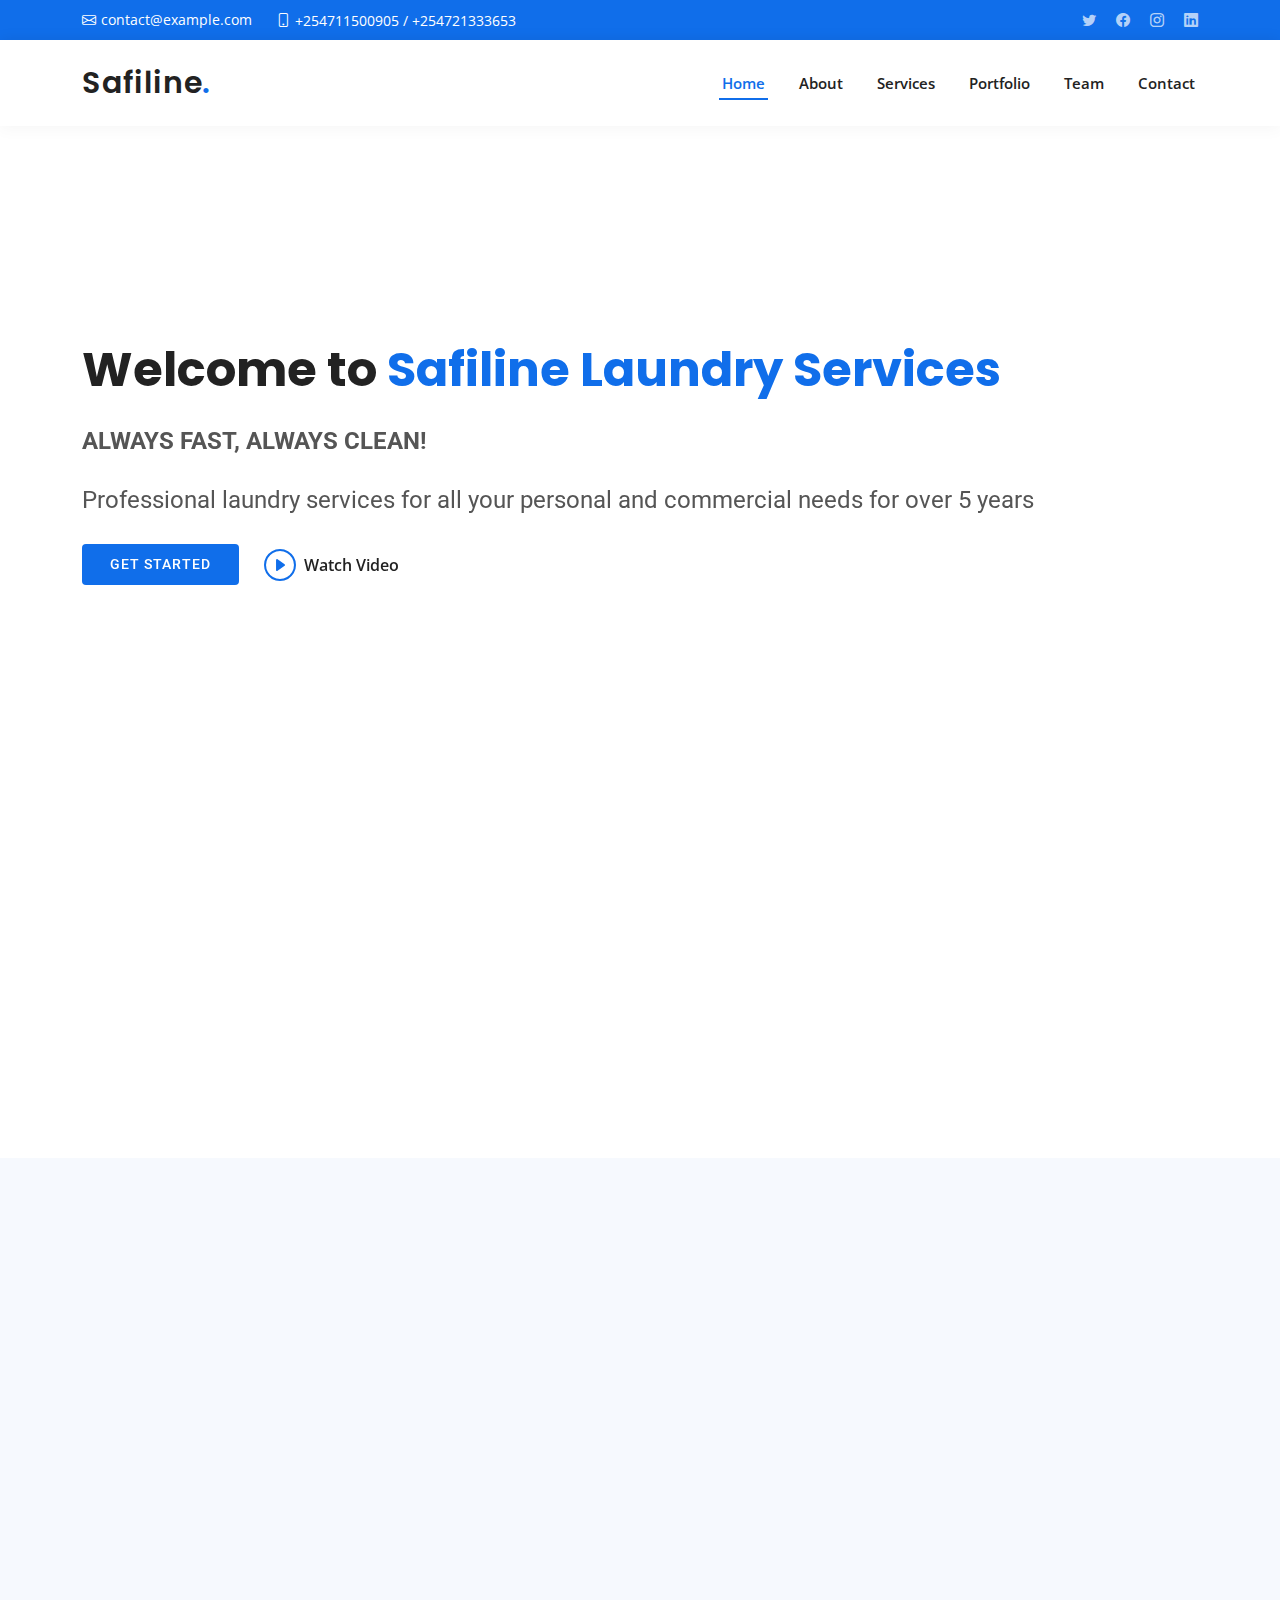
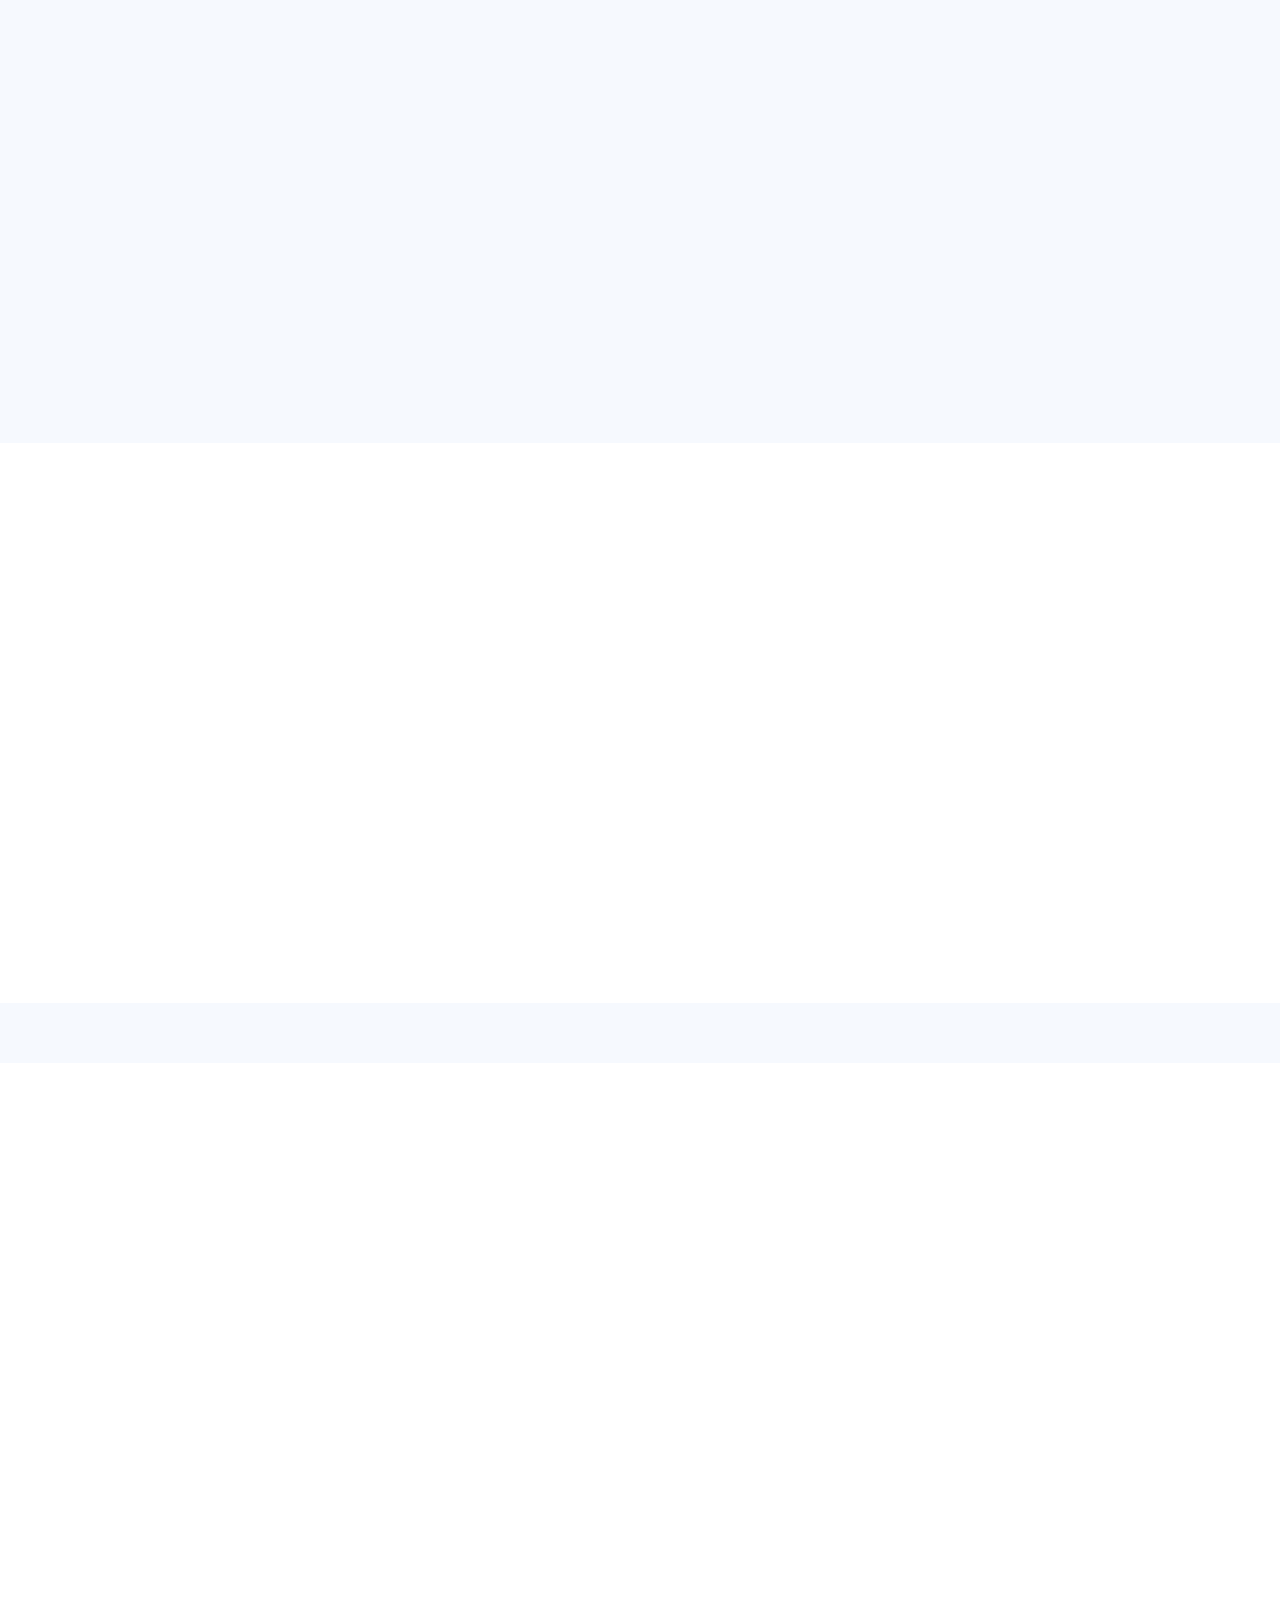
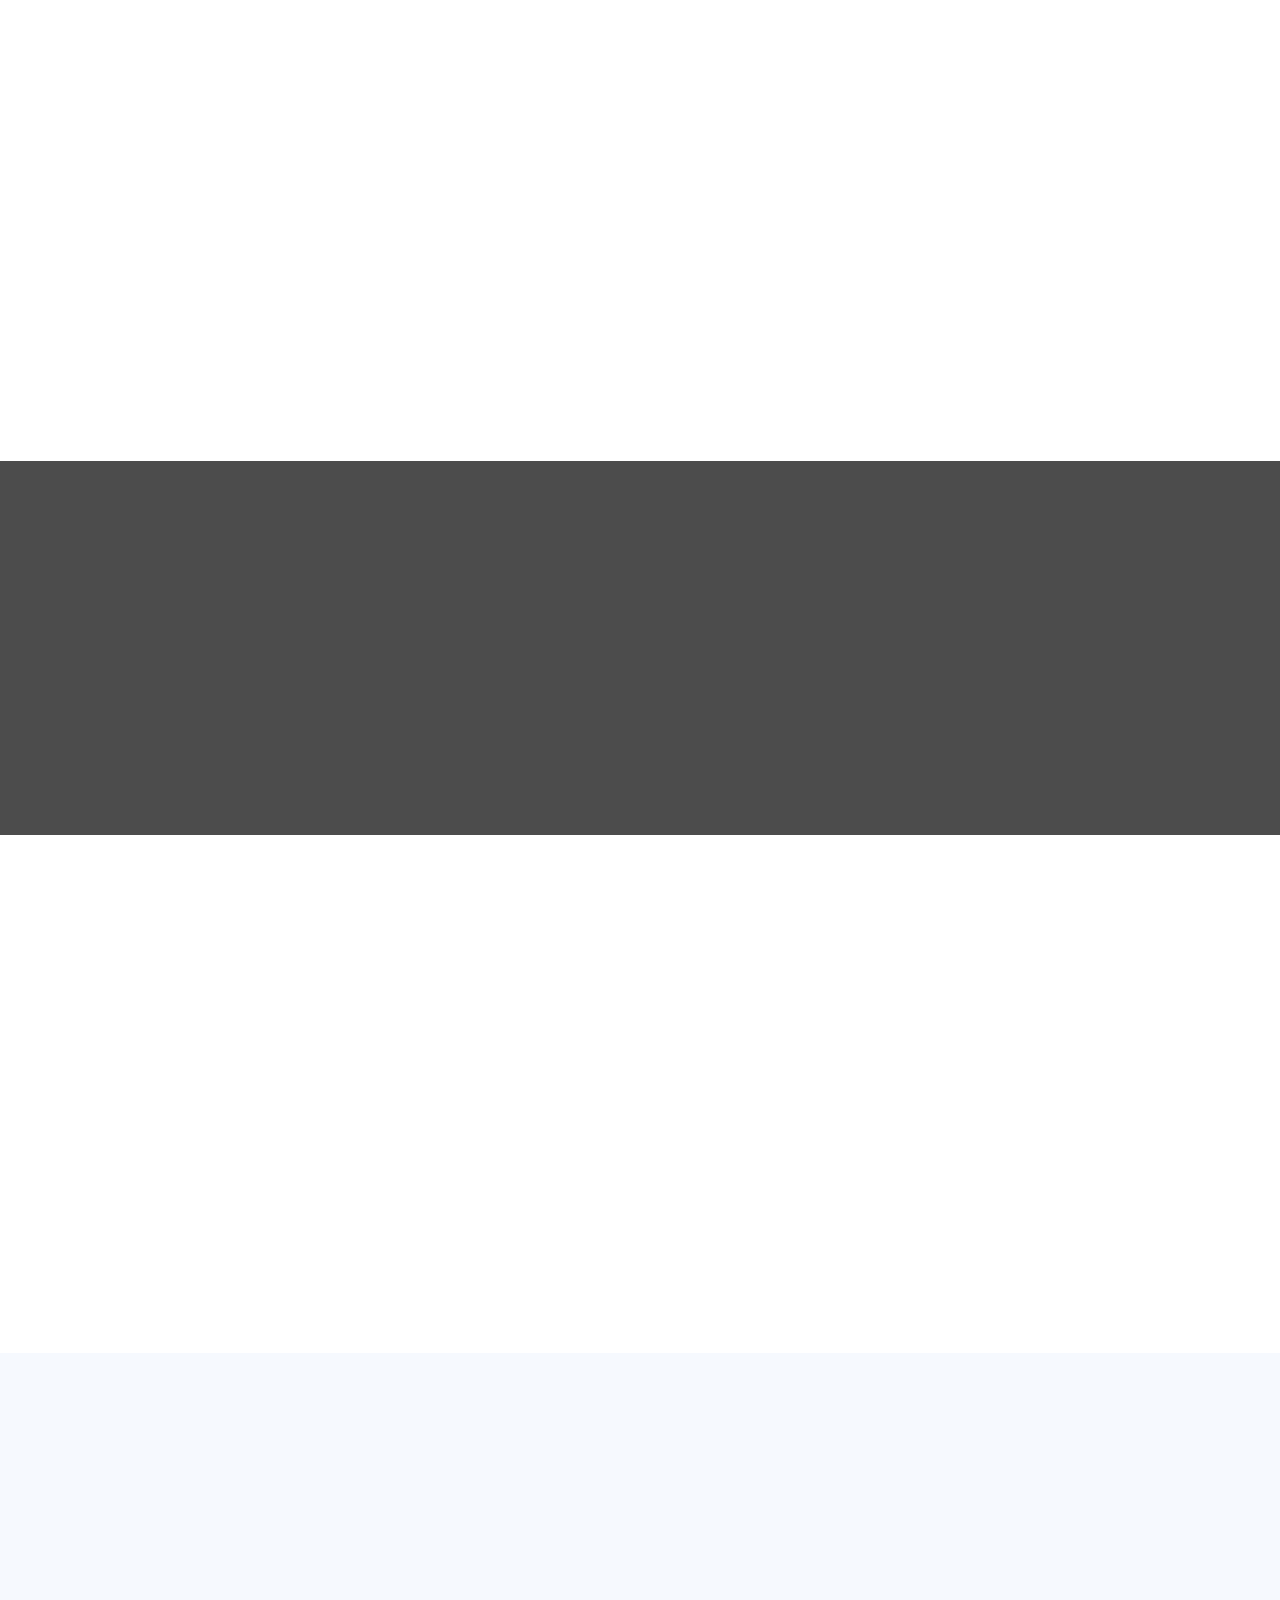
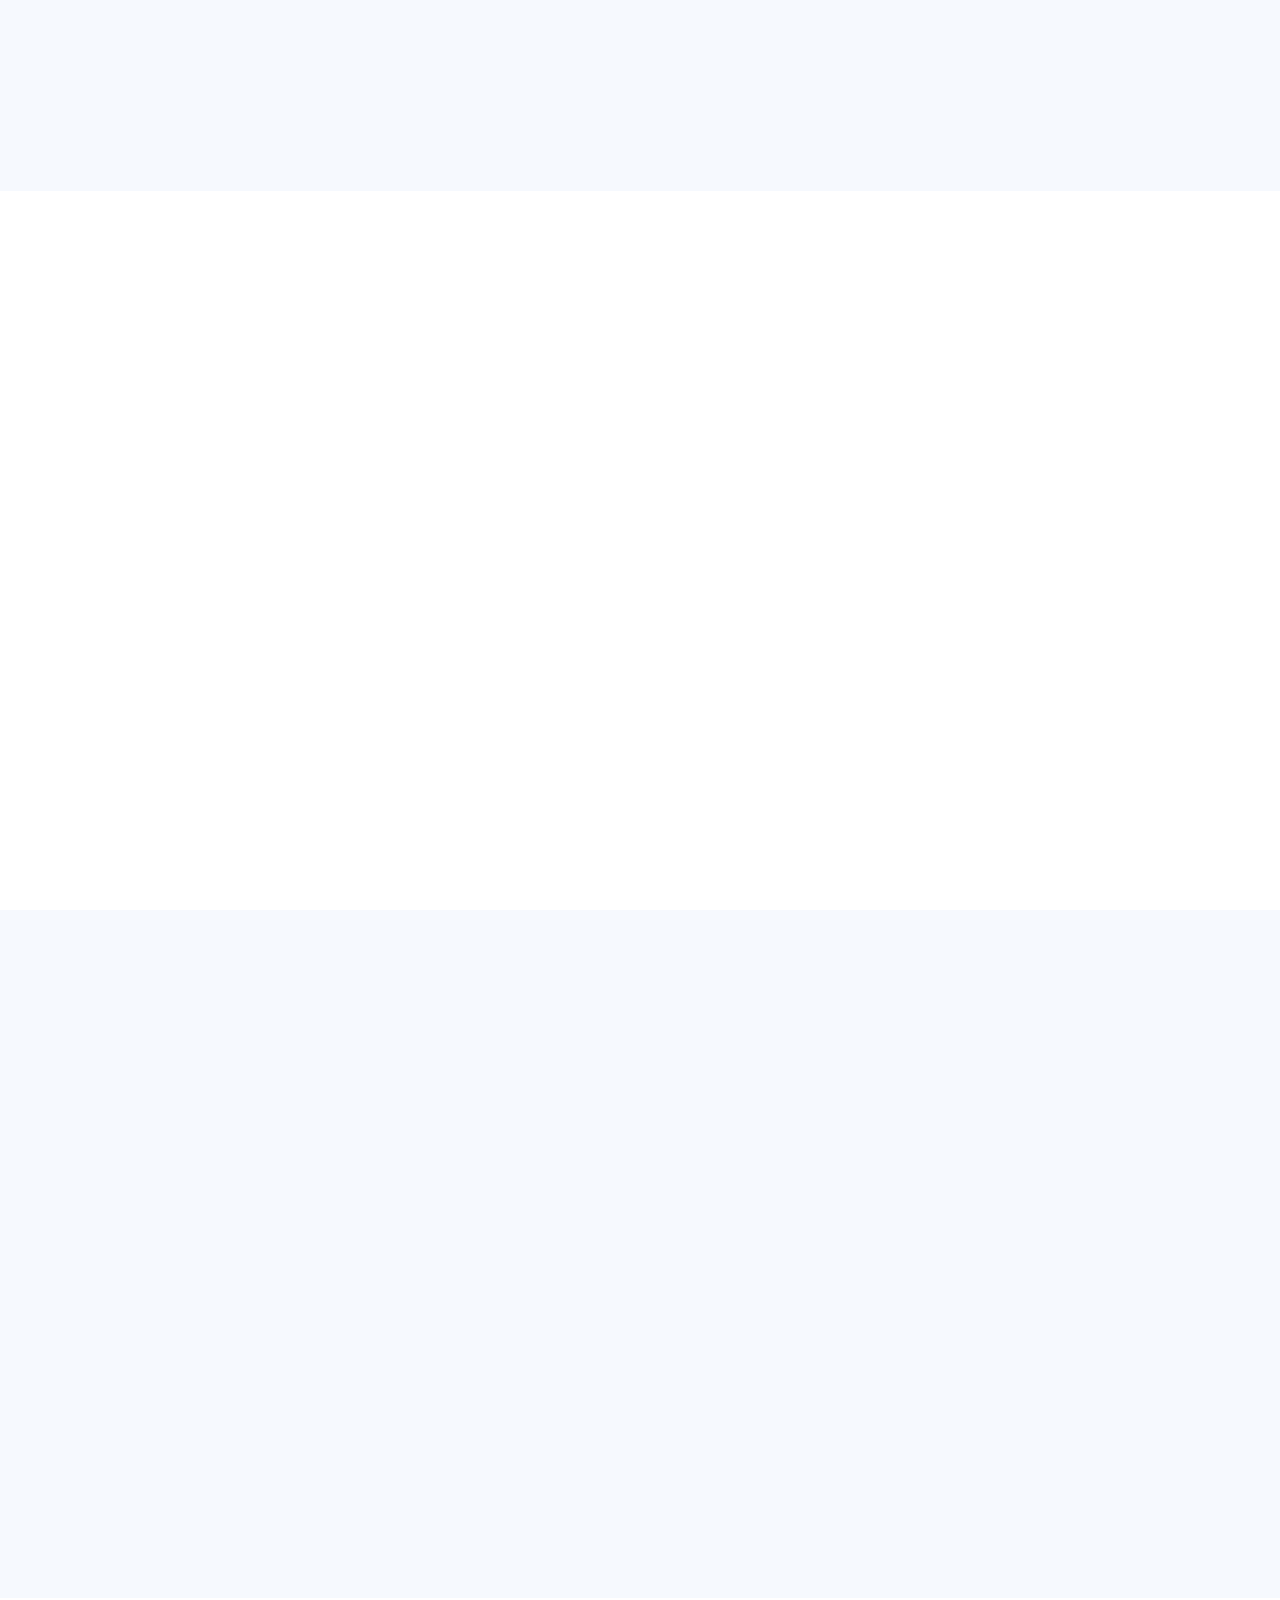
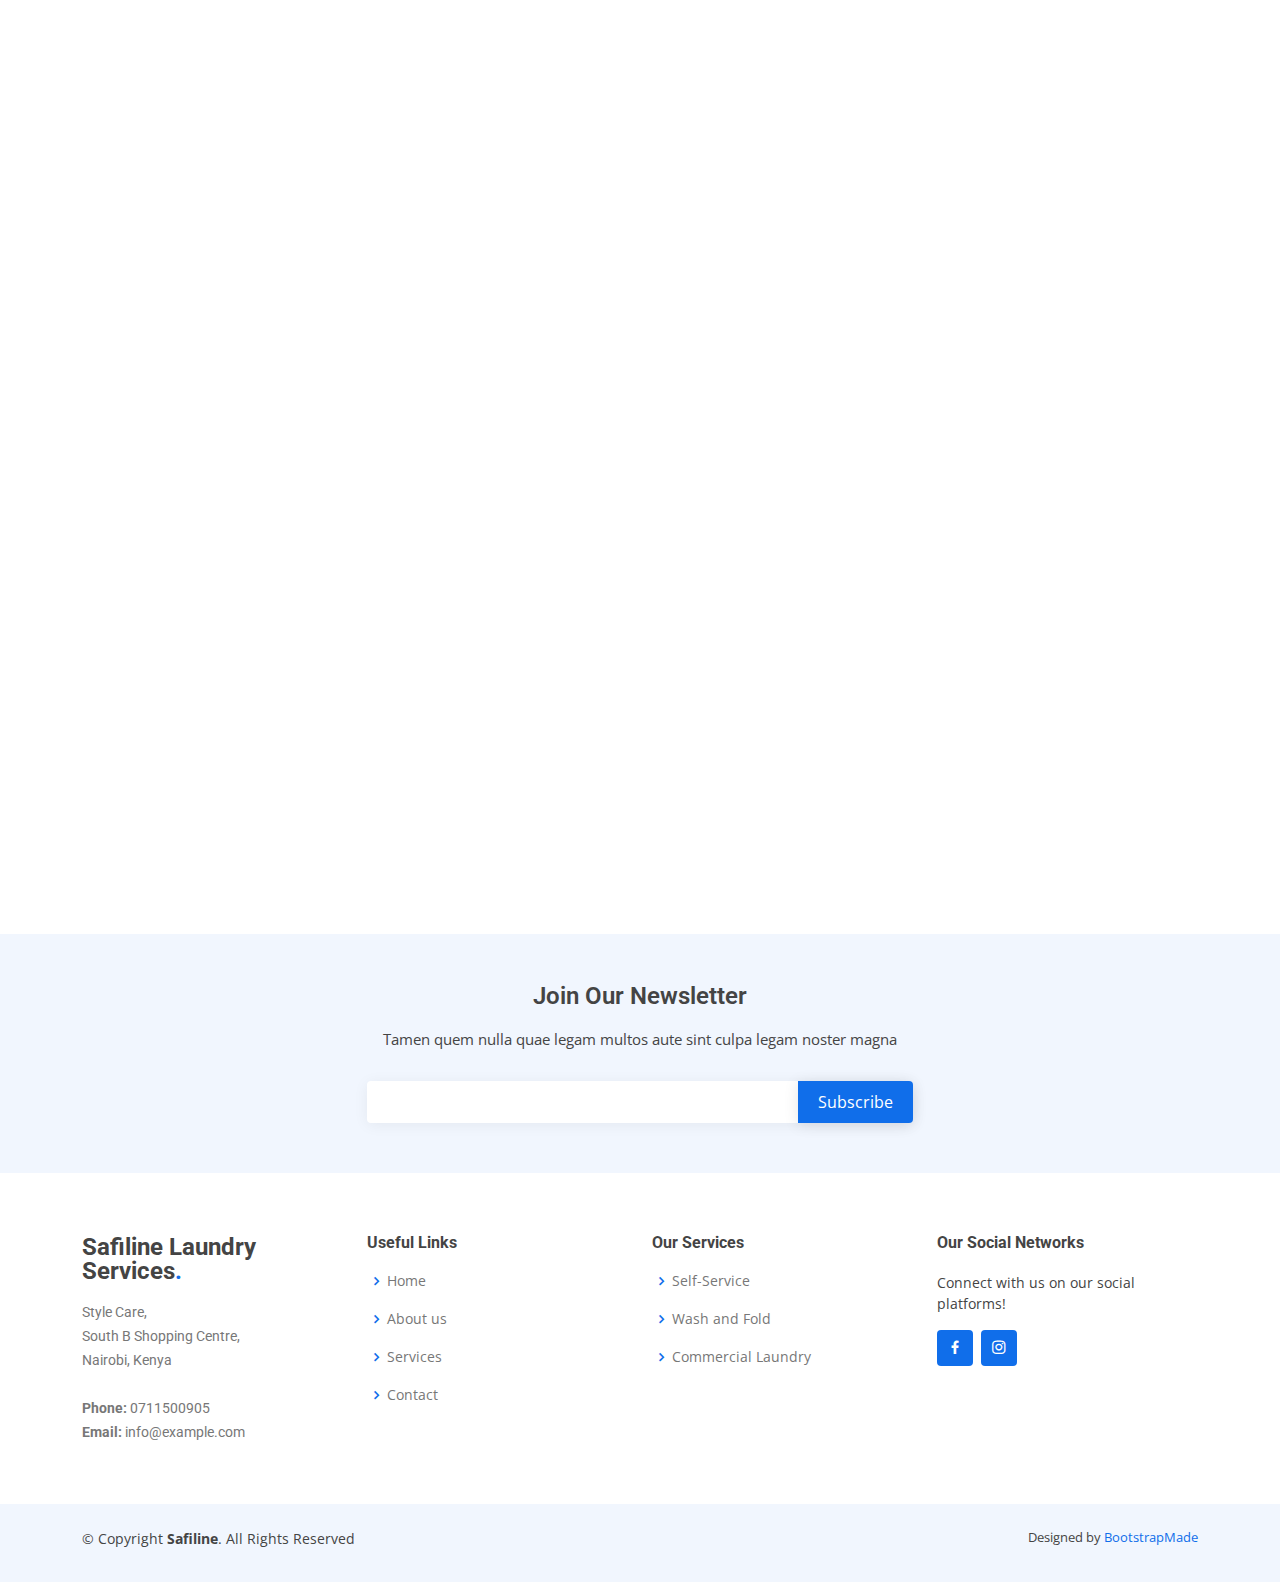
==== commit 423d1eed: "added relevant info to the page" ====
--- a/index.html
+++ b/index.html
@@ -5,7 +5,7 @@
   <meta charset="utf-8">
   <meta content="width=device-width, initial-scale=1.0" name="viewport">
 
-  <title>BizLand Bootstrap Template - Index</title>
+  <title>Safiline Laundry Services - Index</title>
   <meta content="" name="description">
   <meta content="" name="keywords">
 
@@ -42,12 +42,12 @@
     <div class="container d-flex justify-content-center justify-content-md-between">
       <div class="contact-info d-flex align-items-center">
         <i class="bi bi-envelope d-flex align-items-center"><a href="mailto:contact@example.com">contact@example.com</a></i>
-        <i class="bi bi-phone d-flex align-items-center ms-4"><span>+1 5589 55488 55</span></i>
+        <i class="bi bi-phone d-flex align-items-center ms-4"><span>+254711500905 / +254721333653</span></i>
       </div>
       <div class="social-links d-none d-md-flex align-items-center">
         <a href="#" class="twitter"><i class="bi bi-twitter"></i></a>
-        <a href="#" class="facebook"><i class="bi bi-facebook"></i></a>
-        <a href="#" class="instagram"><i class="bi bi-instagram"></i></a>
+        <a href="https://www.facebook.com/profile.php?id=100063954526712&mibextid=ZbWKwL" class="facebook" target="_blank"><i class="bi bi-facebook"></i></a>
+        <a href="https://instagram.com/safilinelaundry6?igshid=ZDdkNTZiNTM=" class="instagram" target="_blank"><i class="bi bi-instagram"></i></a>
         <a href="#" class="linkedin"><i class="bi bi-linkedin"></i></i></a>
       </div>
     </div>
@@ -57,7 +57,7 @@
   <header id="header" class="d-flex align-items-center">
     <div class="container d-flex align-items-center justify-content-between">
 
-      <h1 class="logo"><a href="index.html">BizLand<span>.</span></a></h1>
+      <h1 class="logo"><a href="index.html">Safiline<span>.</span></a></h1>
       <!-- Uncomment below if you prefer to use an image logo -->
       <!-- <a href="index.html" class="logo"><img src="assets/img/logo.png" alt=""></a>-->
 
@@ -68,23 +68,6 @@
           <li><a class="nav-link scrollto" href="#services">Services</a></li>
           <li><a class="nav-link scrollto " href="#portfolio">Portfolio</a></li>
           <li><a class="nav-link scrollto" href="#team">Team</a></li>
-          <li class="dropdown"><a href="#"><span>Drop Down</span> <i class="bi bi-chevron-down"></i></a>
-            <ul>
-              <li><a href="#">Drop Down 1</a></li>
-              <li class="dropdown"><a href="#"><span>Deep Drop Down</span> <i class="bi bi-chevron-right"></i></a>
-                <ul>
-                  <li><a href="#">Deep Drop Down 1</a></li>
-                  <li><a href="#">Deep Drop Down 2</a></li>
-                  <li><a href="#">Deep Drop Down 3</a></li>
-                  <li><a href="#">Deep Drop Down 4</a></li>
-                  <li><a href="#">Deep Drop Down 5</a></li>
-                </ul>
-              </li>
-              <li><a href="#">Drop Down 2</a></li>
-              <li><a href="#">Drop Down 3</a></li>
-              <li><a href="#">Drop Down 4</a></li>
-            </ul>
-          </li>
           <li><a class="nav-link scrollto" href="#contact">Contact</a></li>
         </ul>
         <i class="bi bi-list mobile-nav-toggle"></i>
@@ -96,8 +79,9 @@
   <!-- ======= Hero Section ======= -->
   <section id="hero" class="d-flex align-items-center">
     <div class="container" data-aos="zoom-out" data-aos-delay="100">
-      <h1>Welcome to <span>BizLand</span></h1>
-      <h2>We are team of talented designers making websites with Bootstrap</h2>
+      <h1>Welcome to <span>Safiline Laundry Services</span></h1><br>
+      <h2><strong>ALWAYS FAST, ALWAYS CLEAN!</strong></h2>
+      <h2>Professional laundry services for all your personal and commercial needs for over 5 years</h2>
       <div class="d-flex">
         <a href="#about" class="btn-get-started scrollto">Get Started</a>
         <a href="https://www.youtube.com/watch?v=jDDaplaOz7Q" class="glightbox btn-watch-video"><i class="bi bi-play-circle"></i><span>Watch Video</span></a>
@@ -114,33 +98,29 @@
         <div class="row">
           <div class="col-md-6 col-lg-3 d-flex align-items-stretch mb-5 mb-lg-0">
             <div class="icon-box" data-aos="fade-up" data-aos-delay="100">
-              <div class="icon"><i class="bx bxl-dribbble"></i></div>
-              <h4 class="title"><a href="">Lorem Ipsum</a></h4>
-              <p class="description">Voluptatum deleniti atque corrupti quos dolores et quas molestias excepturi</p>
+              <h4 class="title"><a href="">Self-Service</a></h4>
+              <p class="description">Our service section of affordable, all new, high-energy washers and dryers are spread throughout our Laundroma</p>
             </div>
           </div>
 
           <div class="col-md-6 col-lg-3 d-flex align-items-stretch mb-5 mb-lg-0">
             <div class="icon-box" data-aos="fade-up" data-aos-delay="200">
-              <div class="icon"><i class="bx bx-file"></i></div>
-              <h4 class="title"><a href="">Sed ut perspiciatis</a></h4>
-              <p class="description">Duis aute irure dolor in reprehenderit in voluptate velit esse cillum dolore</p>
+              <h4 class="title"><a href="">Wash and Fold</a></h4>
+              <p class="description">Our drop-off wash, dry and fold laundry cleaning service will give you more free time</p>
             </div>
           </div>
 
           <div class="col-md-6 col-lg-3 d-flex align-items-stretch mb-5 mb-lg-0">
             <div class="icon-box" data-aos="fade-up" data-aos-delay="300">
-              <div class="icon"><i class="bx bx-tachometer"></i></div>
-              <h4 class="title"><a href="">Magni Dolores</a></h4>
-              <p class="description">Excepteur sint occaecat cupidatat non proident, sunt in culpa qui officia</p>
+              <h4 class="title"><a href="">Commercial Laundry</a></h4>
+              <p class="description">Our commercial service provides laundry for all type of businesses</p>
             </div>
           </div>
 
           <div class="col-md-6 col-lg-3 d-flex align-items-stretch mb-5 mb-lg-0">
             <div class="icon-box" data-aos="fade-up" data-aos-delay="400">
-              <div class="icon"><i class="bx bx-world"></i></div>
-              <h4 class="title"><a href="">Nemo Enim</a></h4>
-              <p class="description">At vero eos et accusamus et iusto odio dignissimos ducimus qui blanditiis</p>
+              <h4 class="title"><a href="">Alterations</a></h4>
+              <p class="description">Our different service gives you a variety of options for laundering your garments in the nicest of Safi-Line laundries</p>
             </div>
           </div>
 
@@ -156,7 +136,9 @@
         <div class="section-title">
           <h2>About</h2>
           <h3>Find Out More <span>About Us</span></h3>
-          <p>Ut possimus qui ut temporibus culpa velit eveniet modi omnis est adipisci expedita at voluptas atque vitae autem.</p>
+          <p>Safi-line Laundry in Nairobi has been providing Laundromat services for over 5 years! 
+            Every year ensuring the highest quality and bettering the business to strive for the best customers satisfaction. 
+            We are here to keep your things clean!</p>
         </div>
 
         <div class="row">
@@ -164,31 +146,31 @@
             <img src="assets/img/about.jpg" class="img-fluid" alt="">
           </div>
           <div class="col-lg-6 pt-4 pt-lg-0 content d-flex flex-column justify-content-center" data-aos="fade-up" data-aos-delay="100">
-            <h3>Voluptatem dignissimos provident quasi corporis voluptates sit assumenda.</h3>
+            <h3>Our Laundromat in Nairobi has you covered.</h3>
             <p class="fst-italic">
-              Lorem ipsum dolor sit amet, consectetur adipiscing elit, sed do eiusmod tempor incididunt ut labore et dolore
-              magna aliqua.
+              Safiline laundry offers quick and easy laundry services. Allow us save you time and money with our affordable flat rate pricing and no hidden fees.
             </p>
             <ul>
               <li>
                 <i class="bx bx-store-alt"></i>
                 <div>
-                  <h5>Ullamco laboris nisi ut aliquip consequat</h5>
-                  <p>Magni facilis facilis repellendus cum excepturi quaerat praesentium libre trade</p>
+                  <h5>Pick-up and Delivery</h5>
+                  <p>Safiline laundry offers premier laundry pick-up and delivery for residential and commercial customers throughout Nairobi and the surrounding areas</p>
                 </div>
               </li>
               <li>
                 <i class="bx bx-images"></i>
                 <div>
-                  <h5>Magnam soluta odio exercitationem reprehenderi</h5>
-                  <p>Quo totam dolorum at pariatur aut distinctio dolorum laudantium illo direna pasata redi</p>
+                  <h5>Wash and Fold</h5>
+                  <p>Have no time? Bring us all your laundry and have it washed and folded for your next day!</p>
                 </div>
               </li>
             </ul>
             <p>
-              Ullamco laboris nisi ut aliquip ex ea commodo consequat. Duis aute irure dolor in reprehenderit in voluptate
-              velit esse cillum dolore eu fugiat nulla pariatur. Excepteur sint occaecat cupidatat non proident, sunt in
-              culpa qui officia deserunt mollit anim id est laborum
+              Safiline laundry in Nairobi offers a wash and fold drop off service. 
+              This amenity provides same day service along with a wash (quality detergents), dry and fold of your laundry. 
+              We employ optimum cleaning methods for ensuring our reliable laundry service is always the right choice for your garments. 
+              With many dryers, you can guarantee the highest quality Safi-line wash and fold service!
             </p>
           </div>
         </div>
@@ -861,7 +843,7 @@
             <div class="info-box mb-4">
               <i class="bx bx-map"></i>
               <h3>Our Address</h3>
-              <p>A108 Adam Street, New York, NY 535022</p>
+              <p>Style Care, South B SHOPPING CENTRE, NAIROBI</p>
             </div>
           </div>
 
@@ -877,7 +859,7 @@
             <div class="info-box  mb-4">
               <i class="bx bx-phone-call"></i>
               <h3>Call Us</h3>
-              <p>+1 5589 55488 55</p>
+              <p>0711500905 / 0721333653</p>
             </div>
           </div>
 
@@ -886,7 +868,7 @@
         <div class="row" data-aos="fade-up" data-aos-delay="100">
 
           <div class="col-lg-6 ">
-            <iframe class="mb-4 mb-lg-0" src="https://www.google.com/maps/embed?pb=!1m14!1m8!1m3!1d12097.433213460943!2d-74.0062269!3d40.7101282!3m2!1i1024!2i768!4f13.1!3m3!1m2!1s0x0%3A0xb89d1fe6bc499443!2sDowntown+Conference+Center!5e0!3m2!1smk!2sbg!4v1539943755621" frameborder="0" style="border:0; width: 100%; height: 384px;" allowfullscreen></iframe>
+            <iframe class="mb-4 mb-lg-0" src="https://www.google.com/maps/embed?pb=!1m18!1m12!1m3!1d3988.7721312600606!2d36.83574731427481!3d-1.312126336023823!2m3!1f0!2f0!3f0!3m2!1i1024!2i768!4f13.1!3m3!1m2!1s0x182f11a7ae70a8db%3A0x28d35cfa148210a7!2sStyle%20Care!5e0!3m2!1sen!2ske!4v1677065491734!5m2!1sen!2ske" frameborder="0" style="border:0; width: 100%; height: 384px;" allowfullscreen></iframe>
           </div>
 
           <div class="col-lg-6">
@@ -898,6 +880,9 @@
                 <div class="col form-group">
                   <input type="email" class="form-control" name="email" id="email" placeholder="Your Email" required>
                 </div>
+              </div>
+              <div class="form-group">
+                <input type="text" class="form-control" name="subject" id="subject" placeholder="Subject" required>
               </div>
               <div class="form-group">
                 <input type="text" class="form-control" name="subject" id="subject" placeholder="Subject" required>
@@ -943,12 +928,12 @@
         <div class="row">
 
           <div class="col-lg-3 col-md-6 footer-contact">
-            <h3>BizLand<span>.</span></h3>
+            <h3>Safiline Laundry Services<span>.</span></h3>
             <p>
-              A108 Adam Street <br>
-              New York, NY 535022<br>
-              United States <br><br>
-              <strong>Phone:</strong> +1 5589 55488 55<br>
+              Style Care, <br>
+              South B Shopping Centre,<br>
+              Nairobi, Kenya <br><br>
+              <strong>Phone:</strong> 0711500905<br>
               <strong>Email:</strong> info@example.com<br>
             </p>
           </div>
@@ -957,33 +942,27 @@
             <h4>Useful Links</h4>
             <ul>
               <li><i class="bx bx-chevron-right"></i> <a href="#">Home</a></li>
-              <li><i class="bx bx-chevron-right"></i> <a href="#">About us</a></li>
-              <li><i class="bx bx-chevron-right"></i> <a href="#">Services</a></li>
-              <li><i class="bx bx-chevron-right"></i> <a href="#">Terms of service</a></li>
-              <li><i class="bx bx-chevron-right"></i> <a href="#">Privacy policy</a></li>
+              <li><i class="bx bx-chevron-right"></i> <a href="#about">About us</a></li>
+              <li><i class="bx bx-chevron-right"></i> <a href="#services">Services</a></li>
+              <li><i class="bx bx-chevron-right"></i> <a href="#contact">Contact</a></li>
             </ul>
           </div>
 
           <div class="col-lg-3 col-md-6 footer-links">
             <h4>Our Services</h4>
             <ul>
-              <li><i class="bx bx-chevron-right"></i> <a href="#">Web Design</a></li>
-              <li><i class="bx bx-chevron-right"></i> <a href="#">Web Development</a></li>
-              <li><i class="bx bx-chevron-right"></i> <a href="#">Product Management</a></li>
-              <li><i class="bx bx-chevron-right"></i> <a href="#">Marketing</a></li>
-              <li><i class="bx bx-chevron-right"></i> <a href="#">Graphic Design</a></li>
+              <li><i class="bx bx-chevron-right"></i> <a href="#services">Self-Service</a></li>
+              <li><i class="bx bx-chevron-right"></i> <a href="#services">Wash and Fold</a></li>
+              <li><i class="bx bx-chevron-right"></i> <a href="#services">Commercial Laundry</a></li>
             </ul>
           </div>
 
           <div class="col-lg-3 col-md-6 footer-links">
             <h4>Our Social Networks</h4>
-            <p>Cras fermentum odio eu feugiat lide par naso tierra videa magna derita valies</p>
+            <p>Connect with us on our social platforms!</p>
             <div class="social-links mt-3">
-              <a href="#" class="twitter"><i class="bx bxl-twitter"></i></a>
-              <a href="#" class="facebook"><i class="bx bxl-facebook"></i></a>
-              <a href="#" class="instagram"><i class="bx bxl-instagram"></i></a>
-              <a href="#" class="google-plus"><i class="bx bxl-skype"></i></a>
-              <a href="#" class="linkedin"><i class="bx bxl-linkedin"></i></a>
+              <a href="https://www.facebook.com/profile.php?id=100063954526712&mibextid=ZbWKwL" class="facebook" target="_blank"><i class="bx bxl-facebook"></i></a>
+              <a href="https://instagram.com/safilinelaundry6?igshid=ZDdkNTZiNTM=" class="instagram" target="_blank"><i class="bx bxl-instagram"></i></a>
             </div>
           </div>
 
@@ -993,7 +972,7 @@
 
     <div class="container py-4">
       <div class="copyright">
-        &copy; Copyright <strong><span>BizLand</span></strong>. All Rights Reserved
+        &copy; Copyright <strong><span>Safiline</span></strong>. All Rights Reserved
       </div>
       <div class="credits">
         <!-- All the links in the footer should remain intact. -->
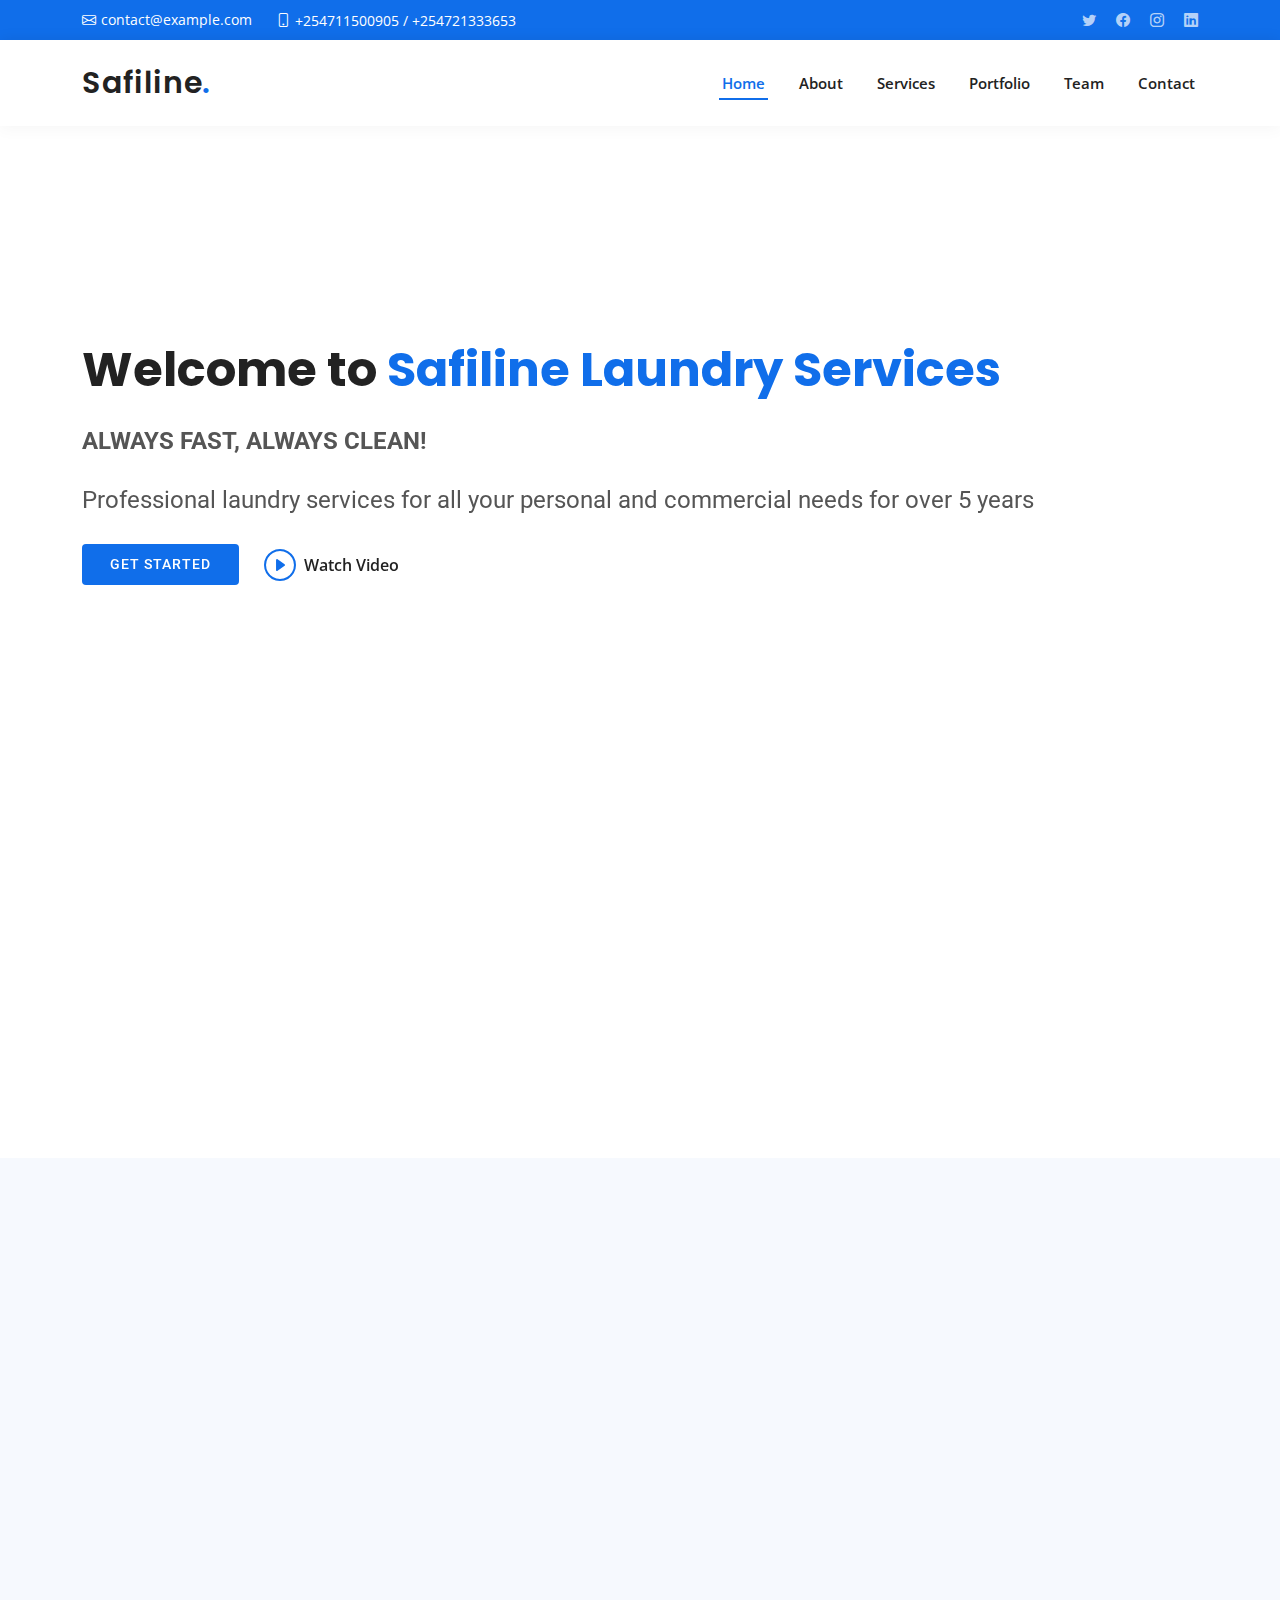
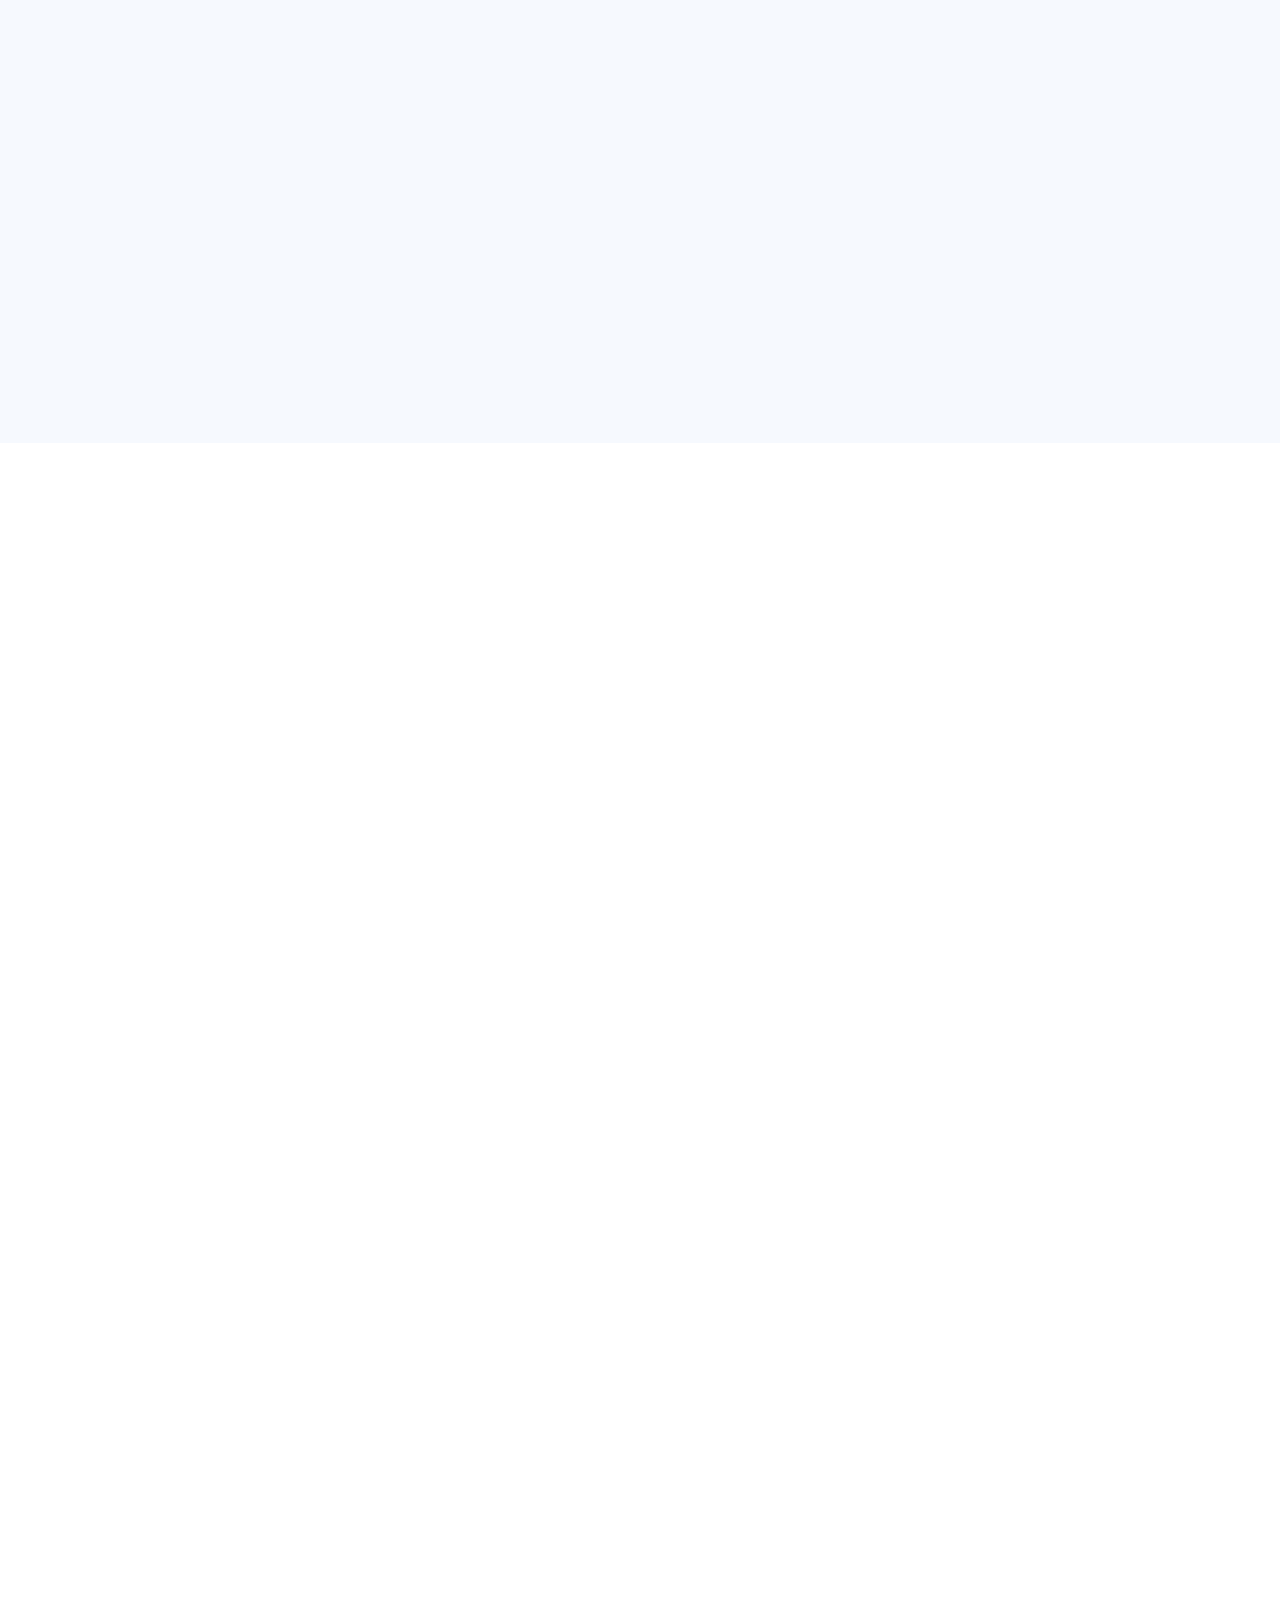
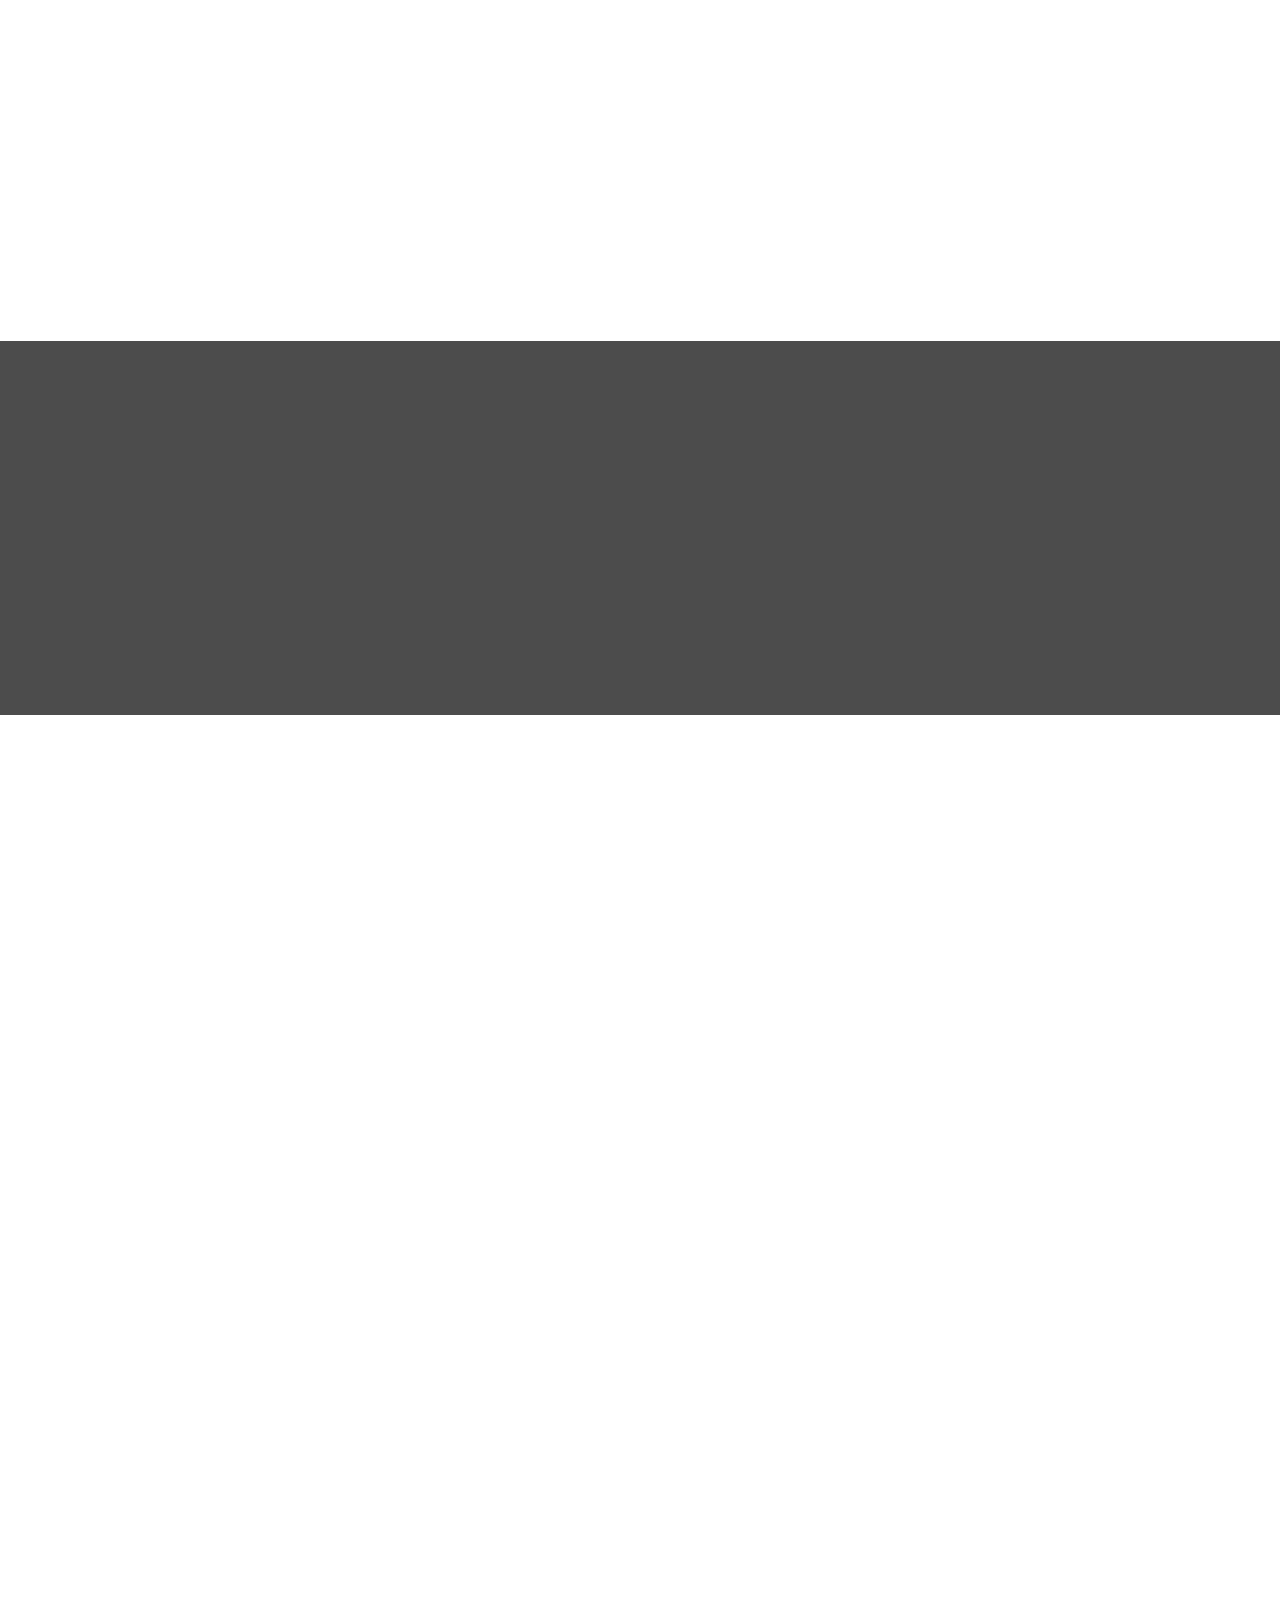
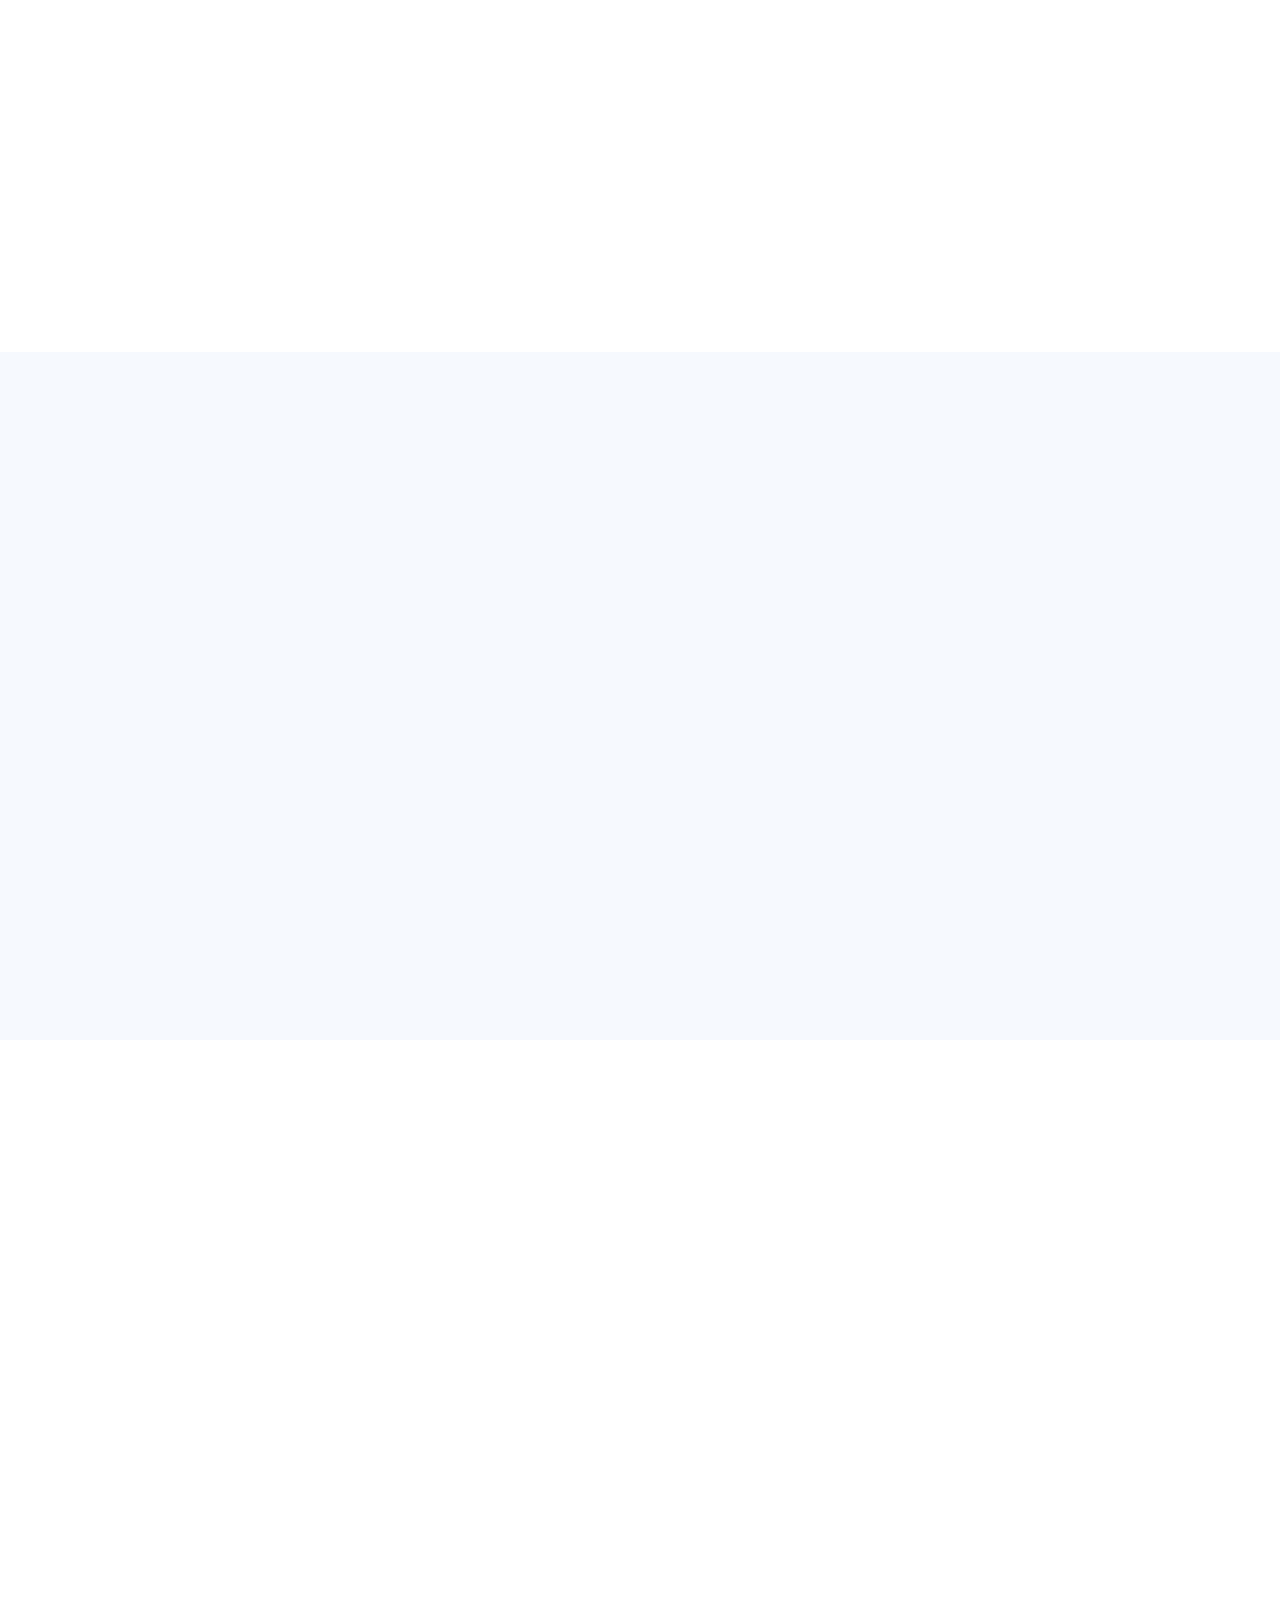
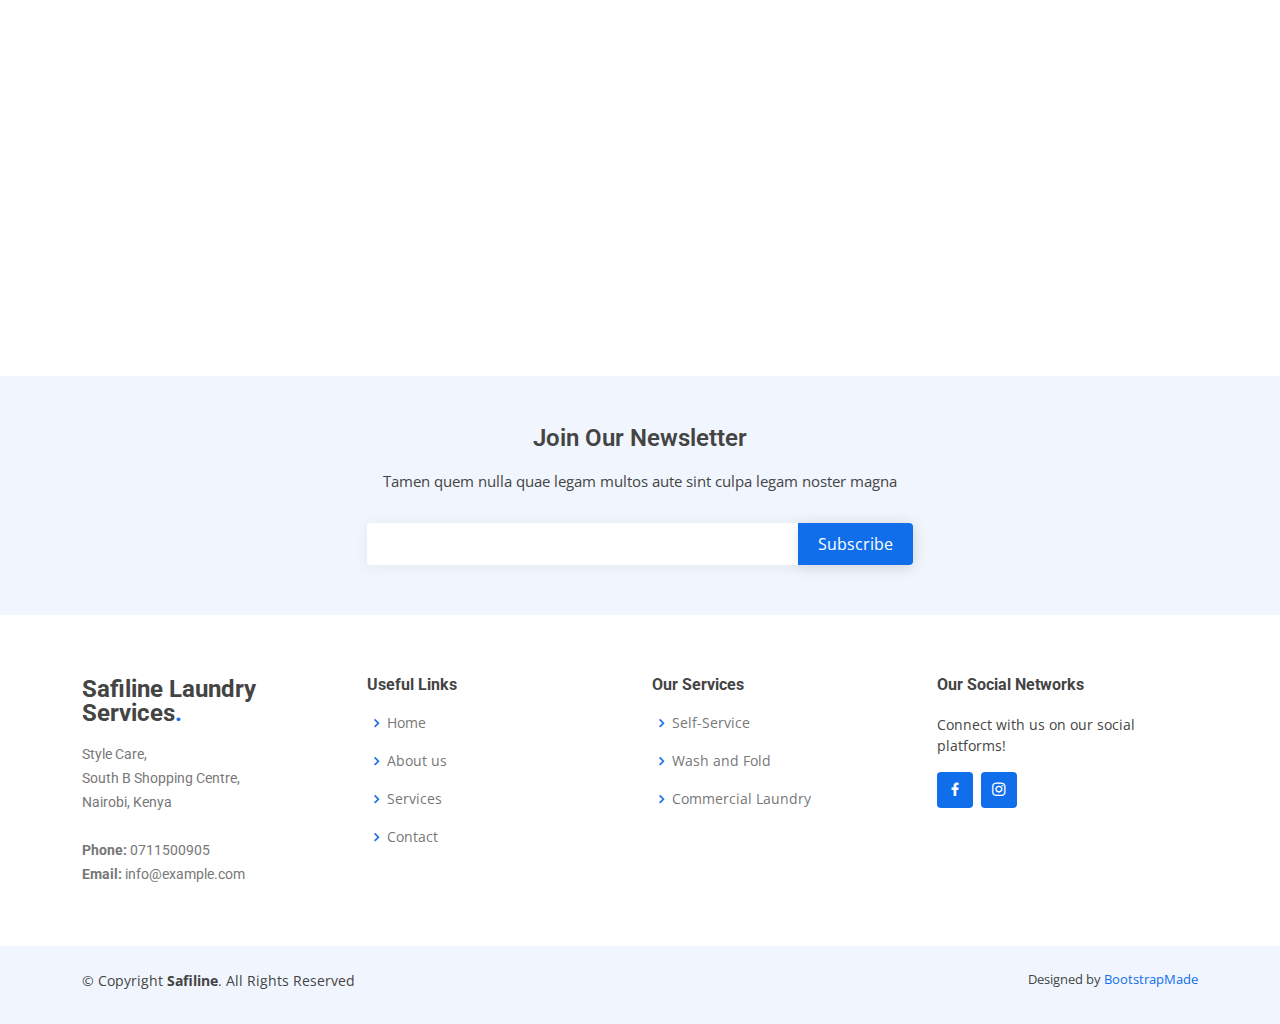
==== commit 4692bba1: "removed team section" ====
--- a/index.html
+++ b/index.html
@@ -187,48 +187,36 @@
           <div class="col-lg-6">
 
             <div class="progress">
-              <span class="skill">HTML <i class="val">100%</i></span>
+              <span class="skill">Self Service <i class="val">100%</i></span>
               <div class="progress-bar-wrap">
                 <div class="progress-bar" role="progressbar" aria-valuenow="100" aria-valuemin="0" aria-valuemax="100"></div>
               </div>
             </div>
 
             <div class="progress">
-              <span class="skill">CSS <i class="val">90%</i></span>
+              <span class="skill">Wash and Fold <i class="val">100%</i></span>
               <div class="progress-bar-wrap">
-                <div class="progress-bar" role="progressbar" aria-valuenow="90" aria-valuemin="0" aria-valuemax="100"></div>
-              </div>
-            </div>
+                <div class="progress-bar" role="progressbar" aria-valuenow="100" aria-valuemin="0" aria-valuemax="100"></div>
+              </div>
+            </div>
+
+            
+
+          </div>
+
+          <div class="col-lg-6">
 
             <div class="progress">
-              <span class="skill">JavaScript <i class="val">75%</i></span>
+              <span class="skill">Commercial Laundry<i class="val">100%</i></span>
               <div class="progress-bar-wrap">
-                <div class="progress-bar" role="progressbar" aria-valuenow="75" aria-valuemin="0" aria-valuemax="100"></div>
-              </div>
-            </div>
-
-          </div>
-
-          <div class="col-lg-6">
+                <div class="progress-bar" role="progressbar" aria-valuenow="100" aria-valuemin="0" aria-valuemax="100"></div>
+              </div>
+            </div>
 
             <div class="progress">
-              <span class="skill">PHP <i class="val">80%</i></span>
+              <span class="skill">Alterations <i class="val">100%</i></span>
               <div class="progress-bar-wrap">
-                <div class="progress-bar" role="progressbar" aria-valuenow="80" aria-valuemin="0" aria-valuemax="100"></div>
-              </div>
-            </div>
-
-            <div class="progress">
-              <span class="skill">WordPress/CMS <i class="val">90%</i></span>
-              <div class="progress-bar-wrap">
-                <div class="progress-bar" role="progressbar" aria-valuenow="90" aria-valuemin="0" aria-valuemax="100"></div>
-              </div>
-            </div>
-
-            <div class="progress">
-              <span class="skill">Photoshop <i class="val">55%</i></span>
-              <div class="progress-bar-wrap">
-                <div class="progress-bar" role="progressbar" aria-valuenow="55" aria-valuemin="0" aria-valuemax="100"></div>
+                <div class="progress-bar" role="progressbar" aria-valuenow="100" aria-valuemin="0" aria-valuemax="100"></div>
               </div>
             </div>
 
@@ -282,40 +270,6 @@
       </div>
     </section><!-- End Counts Section -->
 
-    <!-- ======= Clients Section ======= -->
-    <section id="clients" class="clients section-bg">
-      <div class="container" data-aos="zoom-in">
-
-        <div class="row">
-
-          <div class="col-lg-2 col-md-4 col-6 d-flex align-items-center justify-content-center">
-            <img src="assets/img/clients/client-1.png" class="img-fluid" alt="">
-          </div>
-
-          <div class="col-lg-2 col-md-4 col-6 d-flex align-items-center justify-content-center">
-            <img src="assets/img/clients/client-2.png" class="img-fluid" alt="">
-          </div>
-
-          <div class="col-lg-2 col-md-4 col-6 d-flex align-items-center justify-content-center">
-            <img src="assets/img/clients/client-3.png" class="img-fluid" alt="">
-          </div>
-
-          <div class="col-lg-2 col-md-4 col-6 d-flex align-items-center justify-content-center">
-            <img src="assets/img/clients/client-4.png" class="img-fluid" alt="">
-          </div>
-
-          <div class="col-lg-2 col-md-4 col-6 d-flex align-items-center justify-content-center">
-            <img src="assets/img/clients/client-5.png" class="img-fluid" alt="">
-          </div>
-
-          <div class="col-lg-2 col-md-4 col-6 d-flex align-items-center justify-content-center">
-            <img src="assets/img/clients/client-6.png" class="img-fluid" alt="">
-          </div>
-
-        </div>
-
-      </div>
-    </section><!-- End Clients Section -->
 
     <!-- ======= Services Section ======= -->
     <section id="services" class="services">
@@ -474,16 +428,16 @@
           <div class="col-lg-12 d-flex justify-content-center">
             <ul id="portfolio-flters">
               <li data-filter="*" class="filter-active">All</li>
-              <li data-filter=".filter-app">App</li>
-              <li data-filter=".filter-card">Card</li>
-              <li data-filter=".filter-web">Web</li>
+              <li data-filter=".filter-self-service">Self Service</li>
+              <li data-filter=".filter-card">Wash and Fold</li>
+              <li data-filter=".filter-web">Commercial Laundry</li>
             </ul>
           </div>
         </div>
 
         <div class="row portfolio-container" data-aos="fade-up" data-aos-delay="200">
 
-          <div class="col-lg-4 col-md-6 portfolio-item filter-app">
+          <div class="col-lg-4 col-md-6 portfolio-item filter-self-service">
             <img src="assets/img/portfolio/portfolio-1.jpg" class="img-fluid" alt="">
             <div class="portfolio-info">
               <h4>App 1</h4>
@@ -578,94 +532,6 @@
       </div>
     </section><!-- End Portfolio Section -->
 
-    <!-- ======= Team Section ======= -->
-    <section id="team" class="team section-bg">
-      <div class="container" data-aos="fade-up">
-
-        <div class="section-title">
-          <h2>Team</h2>
-          <h3>Our Hardworking <span>Team</span></h3>
-          <p>Ut possimus qui ut temporibus culpa velit eveniet modi omnis est adipisci expedita at voluptas atque vitae autem.</p>
-        </div>
-
-        <div class="row">
-
-          <div class="col-lg-3 col-md-6 d-flex align-items-stretch" data-aos="fade-up" data-aos-delay="100">
-            <div class="member">
-              <div class="member-img">
-                <img src="assets/img/team/team-1.jpg" class="img-fluid" alt="">
-                <div class="social">
-                  <a href=""><i class="bi bi-twitter"></i></a>
-                  <a href=""><i class="bi bi-facebook"></i></a>
-                  <a href=""><i class="bi bi-instagram"></i></a>
-                  <a href=""><i class="bi bi-linkedin"></i></a>
-                </div>
-              </div>
-              <div class="member-info">
-                <h4>Walter White</h4>
-                <span>Chief Executive Officer</span>
-              </div>
-            </div>
-          </div>
-
-          <div class="col-lg-3 col-md-6 d-flex align-items-stretch" data-aos="fade-up" data-aos-delay="200">
-            <div class="member">
-              <div class="member-img">
-                <img src="assets/img/team/team-2.jpg" class="img-fluid" alt="">
-                <div class="social">
-                  <a href=""><i class="bi bi-twitter"></i></a>
-                  <a href=""><i class="bi bi-facebook"></i></a>
-                  <a href=""><i class="bi bi-instagram"></i></a>
-                  <a href=""><i class="bi bi-linkedin"></i></a>
-                </div>
-              </div>
-              <div class="member-info">
-                <h4>Sarah Jhonson</h4>
-                <span>Product Manager</span>
-              </div>
-            </div>
-          </div>
-
-          <div class="col-lg-3 col-md-6 d-flex align-items-stretch" data-aos="fade-up" data-aos-delay="300">
-            <div class="member">
-              <div class="member-img">
-                <img src="assets/img/team/team-3.jpg" class="img-fluid" alt="">
-                <div class="social">
-                  <a href=""><i class="bi bi-twitter"></i></a>
-                  <a href=""><i class="bi bi-facebook"></i></a>
-                  <a href=""><i class="bi bi-instagram"></i></a>
-                  <a href=""><i class="bi bi-linkedin"></i></a>
-                </div>
-              </div>
-              <div class="member-info">
-                <h4>William Anderson</h4>
-                <span>CTO</span>
-              </div>
-            </div>
-          </div>
-
-          <div class="col-lg-3 col-md-6 d-flex align-items-stretch" data-aos="fade-up" data-aos-delay="400">
-            <div class="member">
-              <div class="member-img">
-                <img src="assets/img/team/team-4.jpg" class="img-fluid" alt="">
-                <div class="social">
-                  <a href=""><i class="bi bi-twitter"></i></a>
-                  <a href=""><i class="bi bi-facebook"></i></a>
-                  <a href=""><i class="bi bi-instagram"></i></a>
-                  <a href=""><i class="bi bi-linkedin"></i></a>
-                </div>
-              </div>
-              <div class="member-info">
-                <h4>Amanda Jepson</h4>
-                <span>Accountant</span>
-              </div>
-            </div>
-          </div>
-
-        </div>
-
-      </div>
-    </section><!-- End Team Section -->
 
     <!-- ======= Pricing Section ======= -->
     <section id="pricing" class="pricing">
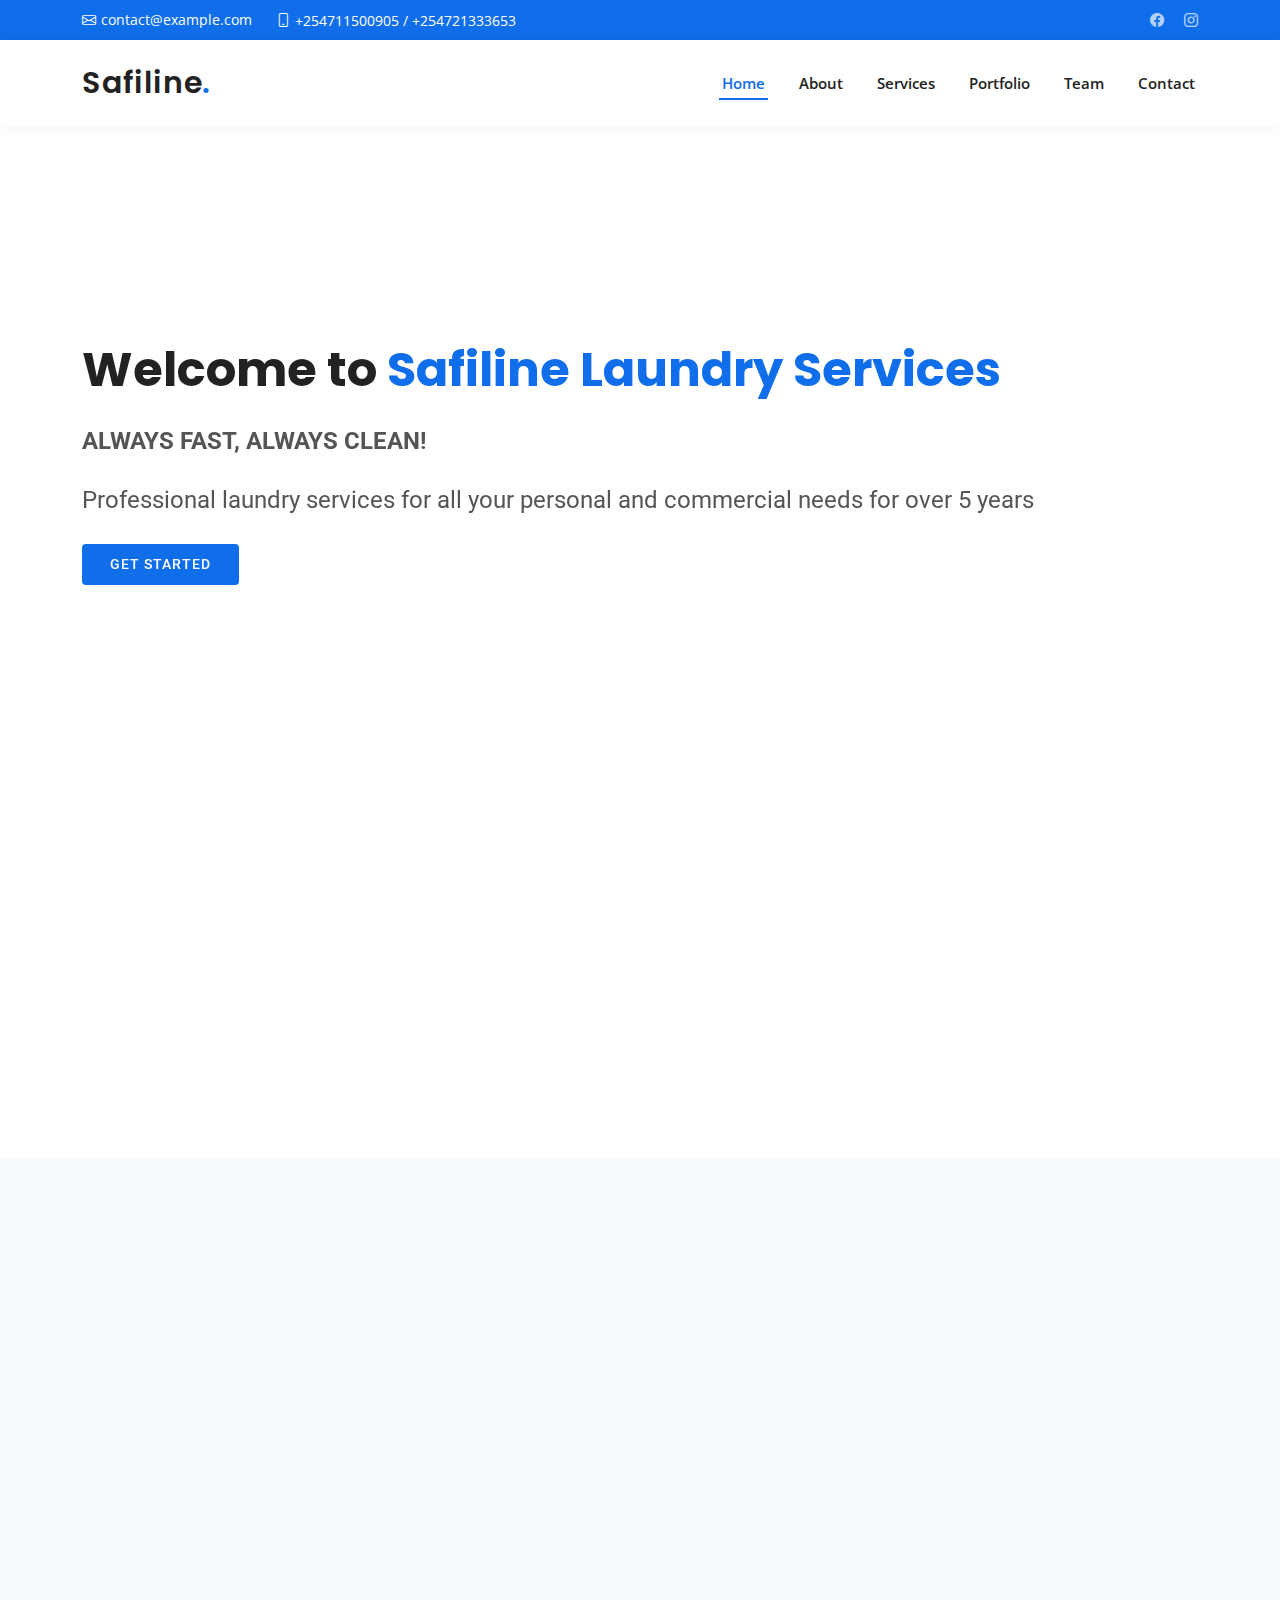
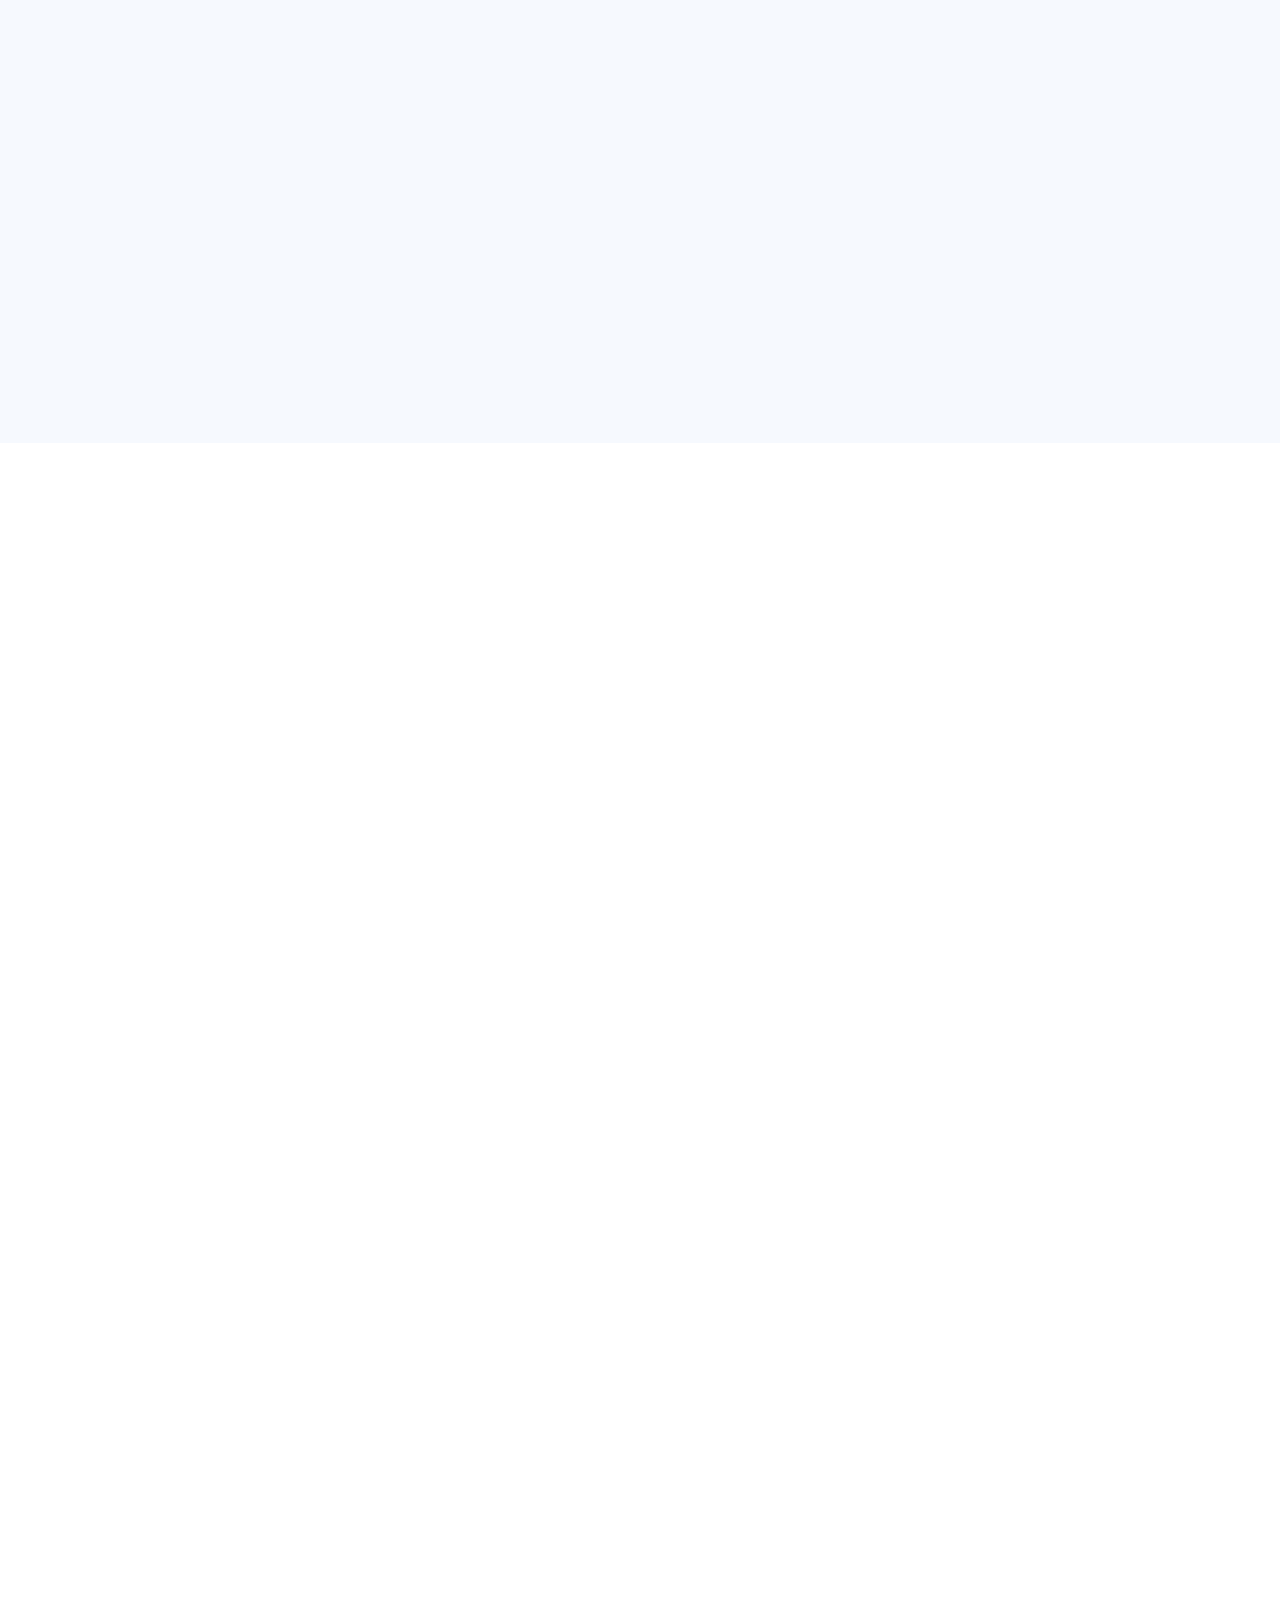
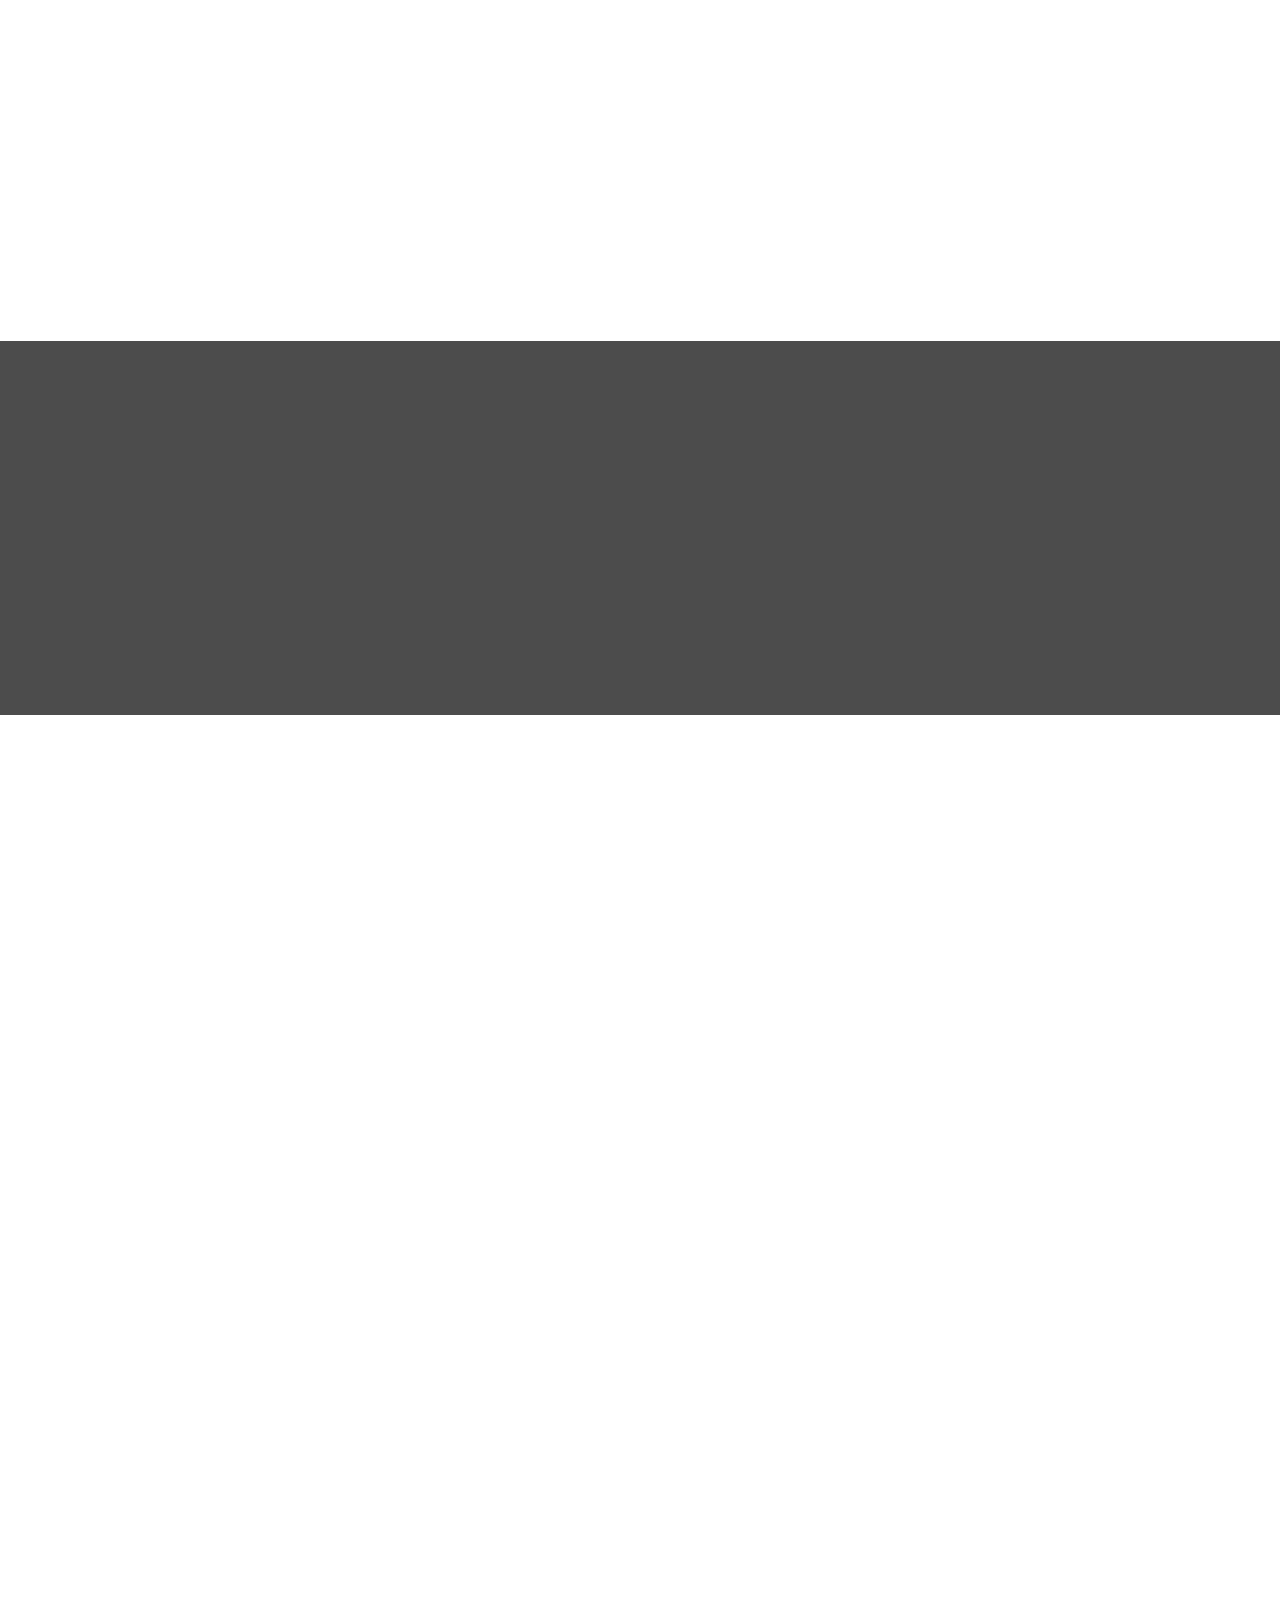
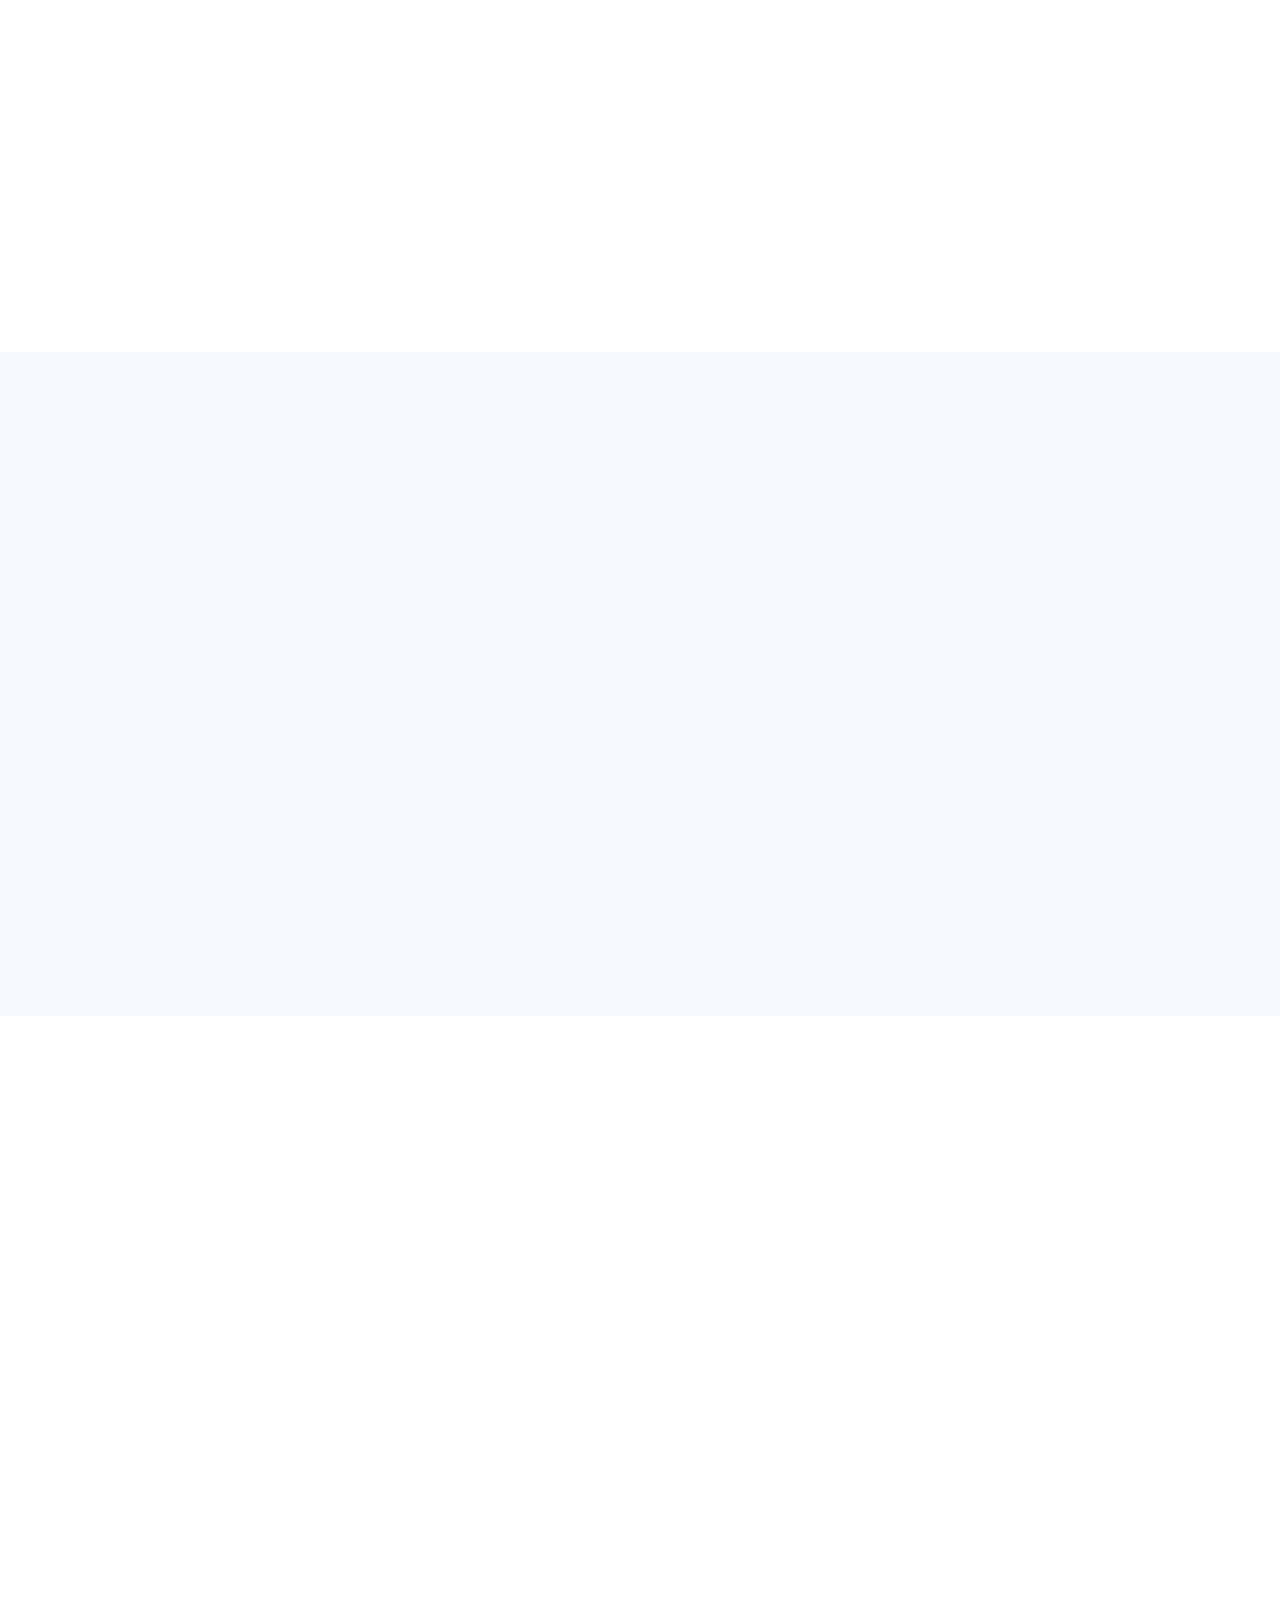
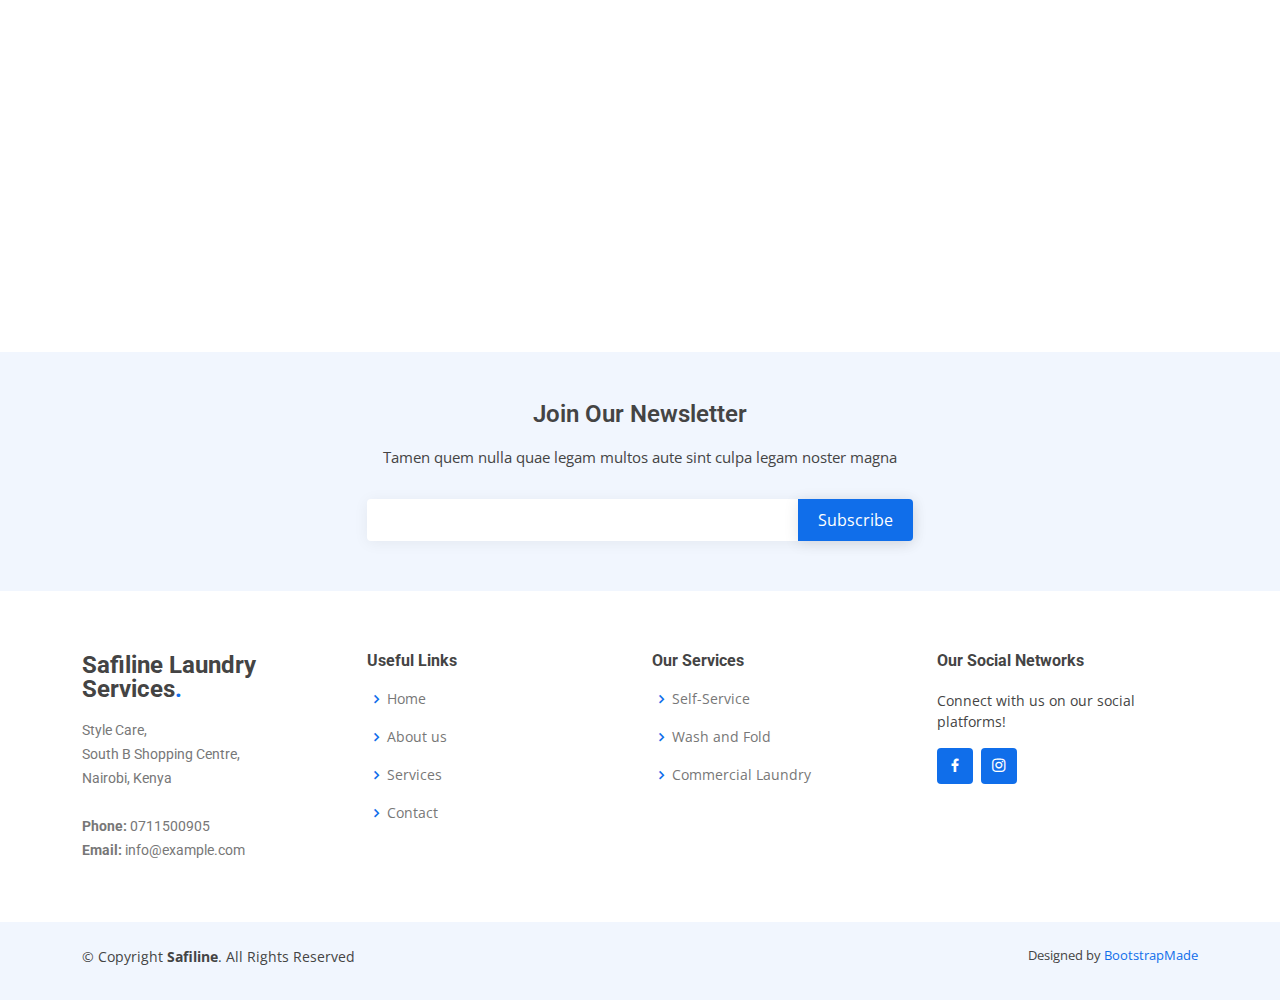
==== commit 793f9fab: "edited the FAQ section" ====
--- a/index.html
+++ b/index.html
@@ -5,7 +5,7 @@
   <meta charset="utf-8">
   <meta content="width=device-width, initial-scale=1.0" name="viewport">
 
-  <title>Safiline Laundry Services - Index</title>
+  <title>Safiline Laundry Services</title>
   <meta content="" name="description">
   <meta content="" name="keywords">
 
@@ -45,10 +45,8 @@
         <i class="bi bi-phone d-flex align-items-center ms-4"><span>+254711500905 / +254721333653</span></i>
       </div>
       <div class="social-links d-none d-md-flex align-items-center">
-        <a href="#" class="twitter"><i class="bi bi-twitter"></i></a>
         <a href="https://www.facebook.com/profile.php?id=100063954526712&mibextid=ZbWKwL" class="facebook" target="_blank"><i class="bi bi-facebook"></i></a>
         <a href="https://instagram.com/safilinelaundry6?igshid=ZDdkNTZiNTM=" class="instagram" target="_blank"><i class="bi bi-instagram"></i></a>
-        <a href="#" class="linkedin"><i class="bi bi-linkedin"></i></i></a>
       </div>
     </div>
   </section>
@@ -84,7 +82,6 @@
       <h2>Professional laundry services for all your personal and commercial needs for over 5 years</h2>
       <div class="d-flex">
         <a href="#about" class="btn-get-started scrollto">Get Started</a>
-        <a href="https://www.youtube.com/watch?v=jDDaplaOz7Q" class="glightbox btn-watch-video"><i class="bi bi-play-circle"></i><span>Watch Video</span></a>
       </div>
     </div>
   </section><!-- End Hero -->
@@ -626,7 +623,7 @@
         <div class="section-title">
           <h2>F.A.Q</h2>
           <h3>Frequently Asked <span>Questions</span></h3>
-          <p>Ut possimus qui ut temporibus culpa velit eveniet modi omnis est adipisci expedita at voluptas atque vitae autem.</p>
+          <p>Here are some frequently asked questions</p>
         </div>
 
         <div class="row justify-content-center">
@@ -634,55 +631,55 @@
             <ul class="faq-list">
 
               <li>
-                <div data-bs-toggle="collapse" class="collapsed question" href="#faq1">Non consectetur a erat nam at lectus urna duis? <i class="bi bi-chevron-down icon-show"></i><i class="bi bi-chevron-up icon-close"></i></div>
+                <div data-bs-toggle="collapse" class="collapsed question" href="#faq1">How much do you charge? <i class="bi bi-chevron-down icon-show"></i><i class="bi bi-chevron-up icon-close"></i></div>
                 <div id="faq1" class="collapse" data-bs-parent=".faq-list">
                   <p>
-                    Feugiat pretium nibh ipsum consequat. Tempus iaculis urna id volutpat lacus laoreet non curabitur gravida. Venenatis lectus magna fringilla urna porttitor rhoncus dolor purus non.
+                    It depends with weight and item to be cleaned
                   </p>
                 </div>
               </li>
 
               <li>
-                <div data-bs-toggle="collapse" href="#faq2" class="collapsed question">Feugiat scelerisque varius morbi enim nunc faucibus a pellentesque? <i class="bi bi-chevron-down icon-show"></i><i class="bi bi-chevron-up icon-close"></i></div>
+                <div data-bs-toggle="collapse" href="#faq2" class="collapsed question">Do you accept credit cards? <i class="bi bi-chevron-down icon-show"></i><i class="bi bi-chevron-up icon-close"></i></div>
                 <div id="faq2" class="collapse" data-bs-parent=".faq-list">
                   <p>
-                    Dolor sit amet consectetur adipiscing elit pellentesque habitant morbi. Id interdum velit laoreet id donec ultrices. Fringilla phasellus faucibus scelerisque eleifend donec pretium. Est pellentesque elit ullamcorper dignissim. Mauris ultrices eros in cursus turpis massa tincidunt dui.
+                    Yes, we do!
                   </p>
                 </div>
               </li>
 
               <li>
-                <div data-bs-toggle="collapse" href="#faq3" class="collapsed question">Dolor sit amet consectetur adipiscing elit pellentesque habitant morbi? <i class="bi bi-chevron-down icon-show"></i><i class="bi bi-chevron-up icon-close"></i></div>
+                <div data-bs-toggle="collapse" href="#faq3" class="collapsed question">Do you have pickup and delivery options? <i class="bi bi-chevron-down icon-show"></i><i class="bi bi-chevron-up icon-close"></i></div>
                 <div id="faq3" class="collapse" data-bs-parent=".faq-list">
                   <p>
-                    Eleifend mi in nulla posuere sollicitudin aliquam ultrices sagittis orci. Faucibus pulvinar elementum integer enim. Sem nulla pharetra diam sit amet nisl suscipit. Rutrum tellus pellentesque eu tincidunt. Lectus urna duis convallis convallis tellus. Urna molestie at elementum eu facilisis sed odio morbi quis
+                    Yes, we do. We also have free delivery for services over Ksh 2,500
                   </p>
                 </div>
               </li>
 
               <li>
-                <div data-bs-toggle="collapse" href="#faq4" class="collapsed question">Ac odio tempor orci dapibus. Aliquam eleifend mi in nulla? <i class="bi bi-chevron-down icon-show"></i><i class="bi bi-chevron-up icon-close"></i></div>
+                <div data-bs-toggle="collapse" href="#faq4" class="collapsed question">Where are you located? <i class="bi bi-chevron-down icon-show"></i><i class="bi bi-chevron-up icon-close"></i></div>
                 <div id="faq4" class="collapse" data-bs-parent=".faq-list">
                   <p>
-                    Dolor sit amet consectetur adipiscing elit pellentesque habitant morbi. Id interdum velit laoreet id donec ultrices. Fringilla phasellus faucibus scelerisque eleifend donec pretium. Est pellentesque elit ullamcorper dignissim. Mauris ultrices eros in cursus turpis massa tincidunt dui.
+                    We are located at Style Care South B shopping center
                   </p>
                 </div>
               </li>
 
               <li>
-                <div data-bs-toggle="collapse" href="#faq5" class="collapsed question">Tempus quam pellentesque nec nam aliquam sem et tortor consequat? <i class="bi bi-chevron-down icon-show"></i><i class="bi bi-chevron-up icon-close"></i></div>
+                <div data-bs-toggle="collapse" href="#faq5" class="collapsed question">Do you do express services? <i class="bi bi-chevron-down icon-show"></i><i class="bi bi-chevron-up icon-close"></i></div>
                 <div id="faq5" class="collapse" data-bs-parent=".faq-list">
                   <p>
-                    Molestie a iaculis at erat pellentesque adipiscing commodo. Dignissim suspendisse in est ante in. Nunc vel risus commodo viverra maecenas accumsan. Sit amet nisl suscipit adipiscing bibendum est. Purus gravida quis blandit turpis cursus in
+                    Yes, we do!
                   </p>
                 </div>
               </li>
 
               <li>
-                <div data-bs-toggle="collapse" href="#faq6" class="collapsed question">Tortor vitae purus faucibus ornare. Varius vel pharetra vel turpis nunc eget lorem dolor? <i class="bi bi-chevron-down icon-show"></i><i class="bi bi-chevron-up icon-close"></i></div>
+                <div data-bs-toggle="collapse" href="#faq6" class="collapsed question">Do you do sofa cleaning and carpet cleaning too? <i class="bi bi-chevron-down icon-show"></i><i class="bi bi-chevron-up icon-close"></i></div>
                 <div id="faq6" class="collapse" data-bs-parent=".faq-list">
                   <p>
-                    Laoreet sit amet cursus sit amet dictum sit amet justo. Mauris vitae ultricies leo integer malesuada nunc vel. Tincidunt eget nullam non nisi est sit amet. Turpis nunc eget lorem dolor sed. Ut venenatis tellus in metus vulputate eu scelerisque. Pellentesque diam volutpat commodo sed egestas egestas fringilla phasellus faucibus. Nibh tellus molestie nunc non blandit massa enim nec.
+                    Yes, we do!
                   </p>
                 </div>
               </li>
--- a/assets/css/style.css
+++ b/assets/css/style.css
@@ -892,30 +892,6 @@
   font-size: 14px;
 }
 
-/*--------------------------------------------------------------
-# Clients
---------------------------------------------------------------*/
-.clients {
-  padding: 15px 0;
-  text-align: center;
-}
-
-.clients img {
-  max-width: 45%;
-  transition: all 0.4s ease-in-out;
-  display: inline-block;
-  padding: 15px 0;
-}
-
-.clients img:hover {
-  transform: scale(1.15);
-}
-
-@media (max-width: 768px) {
-  .clients img {
-    max-width: 40%;
-  }
-}
 
 /*--------------------------------------------------------------
 # Services
@@ -1254,87 +1230,6 @@
   padding: 0;
 }
 
-/*--------------------------------------------------------------
-# Team
---------------------------------------------------------------*/
-.team {
-  padding: 60px 0;
-}
-
-.team .member {
-  margin-bottom: 20px;
-  overflow: hidden;
-  border-radius: 4px;
-  background: #fff;
-  box-shadow: 0px 2px 15px rgba(16, 110, 234, 0.15);
-}
-
-.team .member .member-img {
-  position: relative;
-  overflow: hidden;
-}
-
-.team .member .social {
-  position: absolute;
-  left: 0;
-  bottom: 30px;
-  right: 0;
-  opacity: 0;
-  transition: ease-in-out 0.3s;
-  text-align: center;
-}
-
-.team .member .social a {
-  transition: color 0.3s;
-  color: #222222;
-  margin: 0 3px;
-  padding-top: 7px;
-  border-radius: 4px;
-  width: 36px;
-  height: 36px;
-  background: rgba(16, 110, 234, 0.8);
-  display: inline-block;
-  transition: ease-in-out 0.3s;
-  color: #fff;
-}
-
-.team .member .social a:hover {
-  background: #3b8af2;
-}
-
-.team .member .social i {
-  font-size: 18px;
-}
-
-.team .member .member-info {
-  padding: 25px 15px;
-}
-
-.team .member .member-info h4 {
-  font-weight: 700;
-  margin-bottom: 5px;
-  font-size: 18px;
-  color: #222222;
-}
-
-.team .member .member-info span {
-  display: block;
-  font-size: 13px;
-  font-weight: 400;
-  color: #aaaaaa;
-}
-
-.team .member .member-info p {
-  font-style: italic;
-  font-size: 14px;
-  line-height: 26px;
-  color: #777777;
-}
-
-.team .member:hover .social {
-  opacity: 1;
-  bottom: 15px;
-}
 
 /*--------------------------------------------------------------
 # Pricing
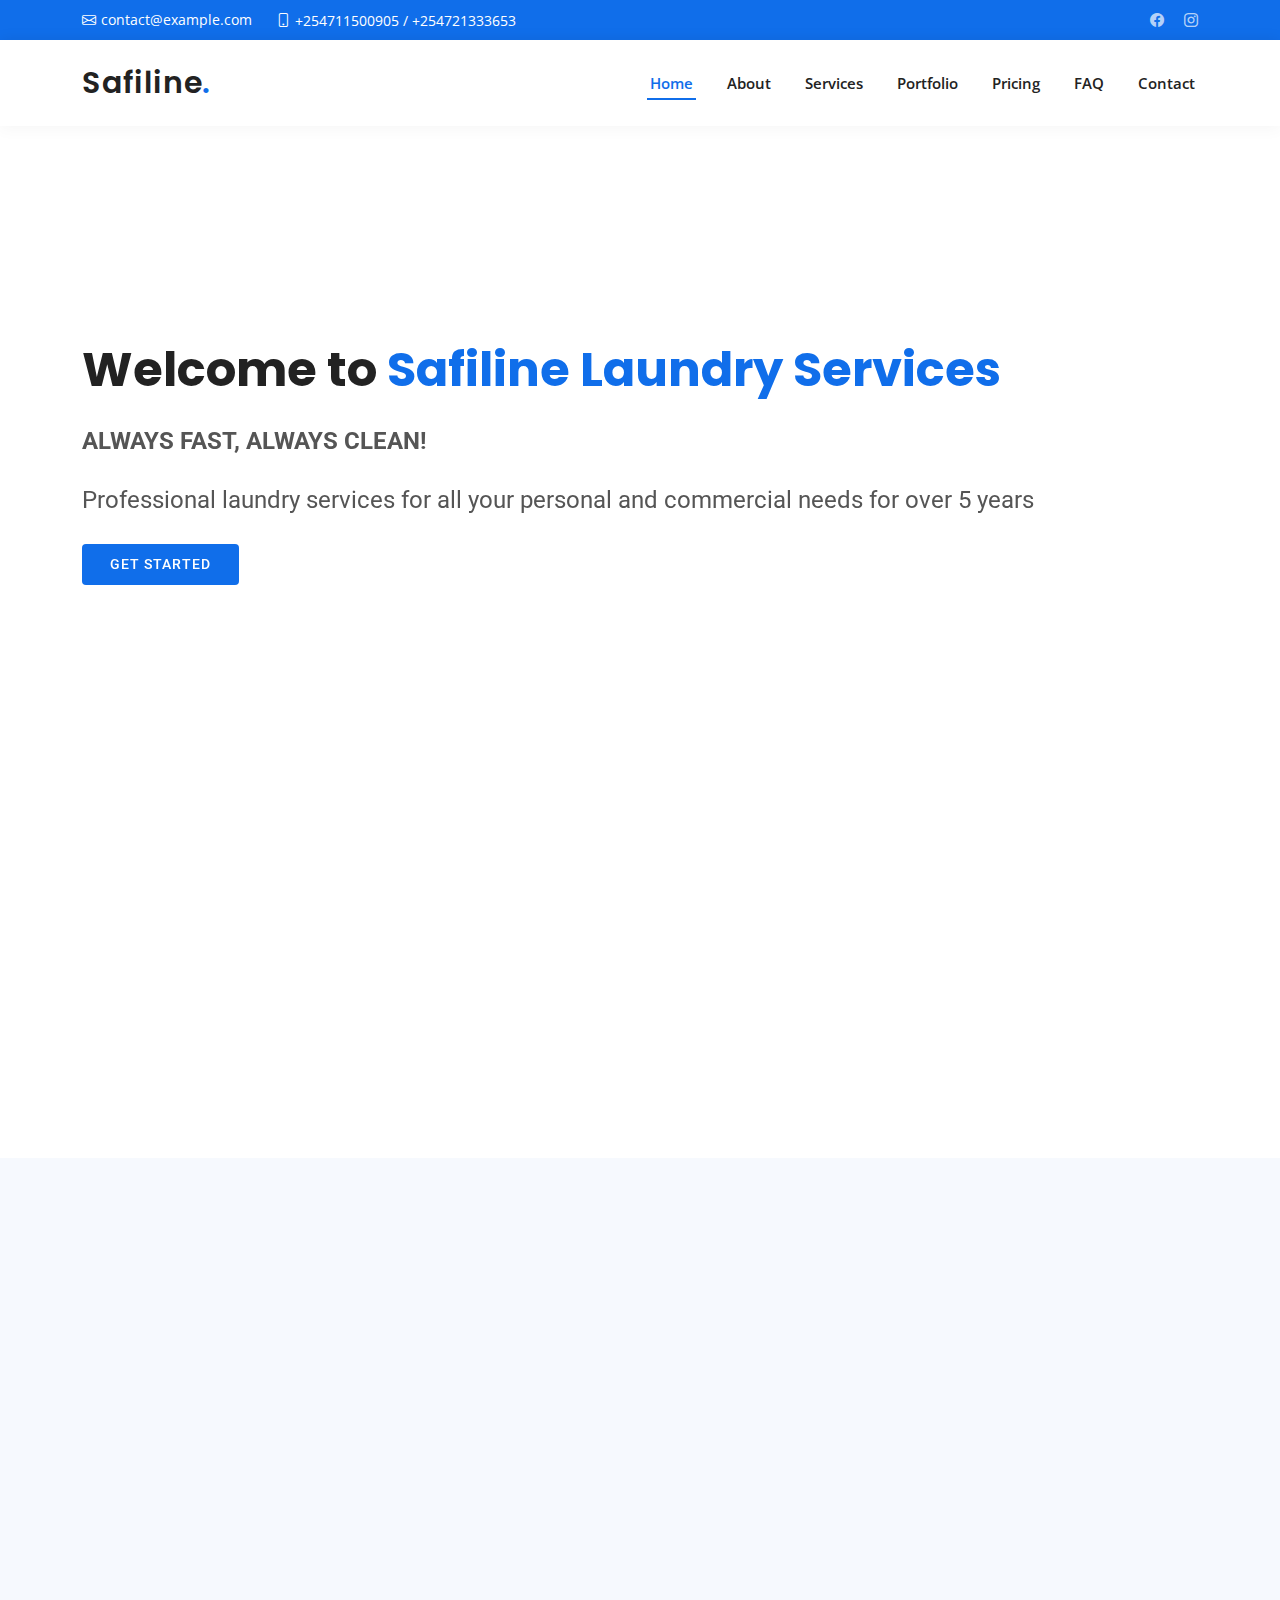
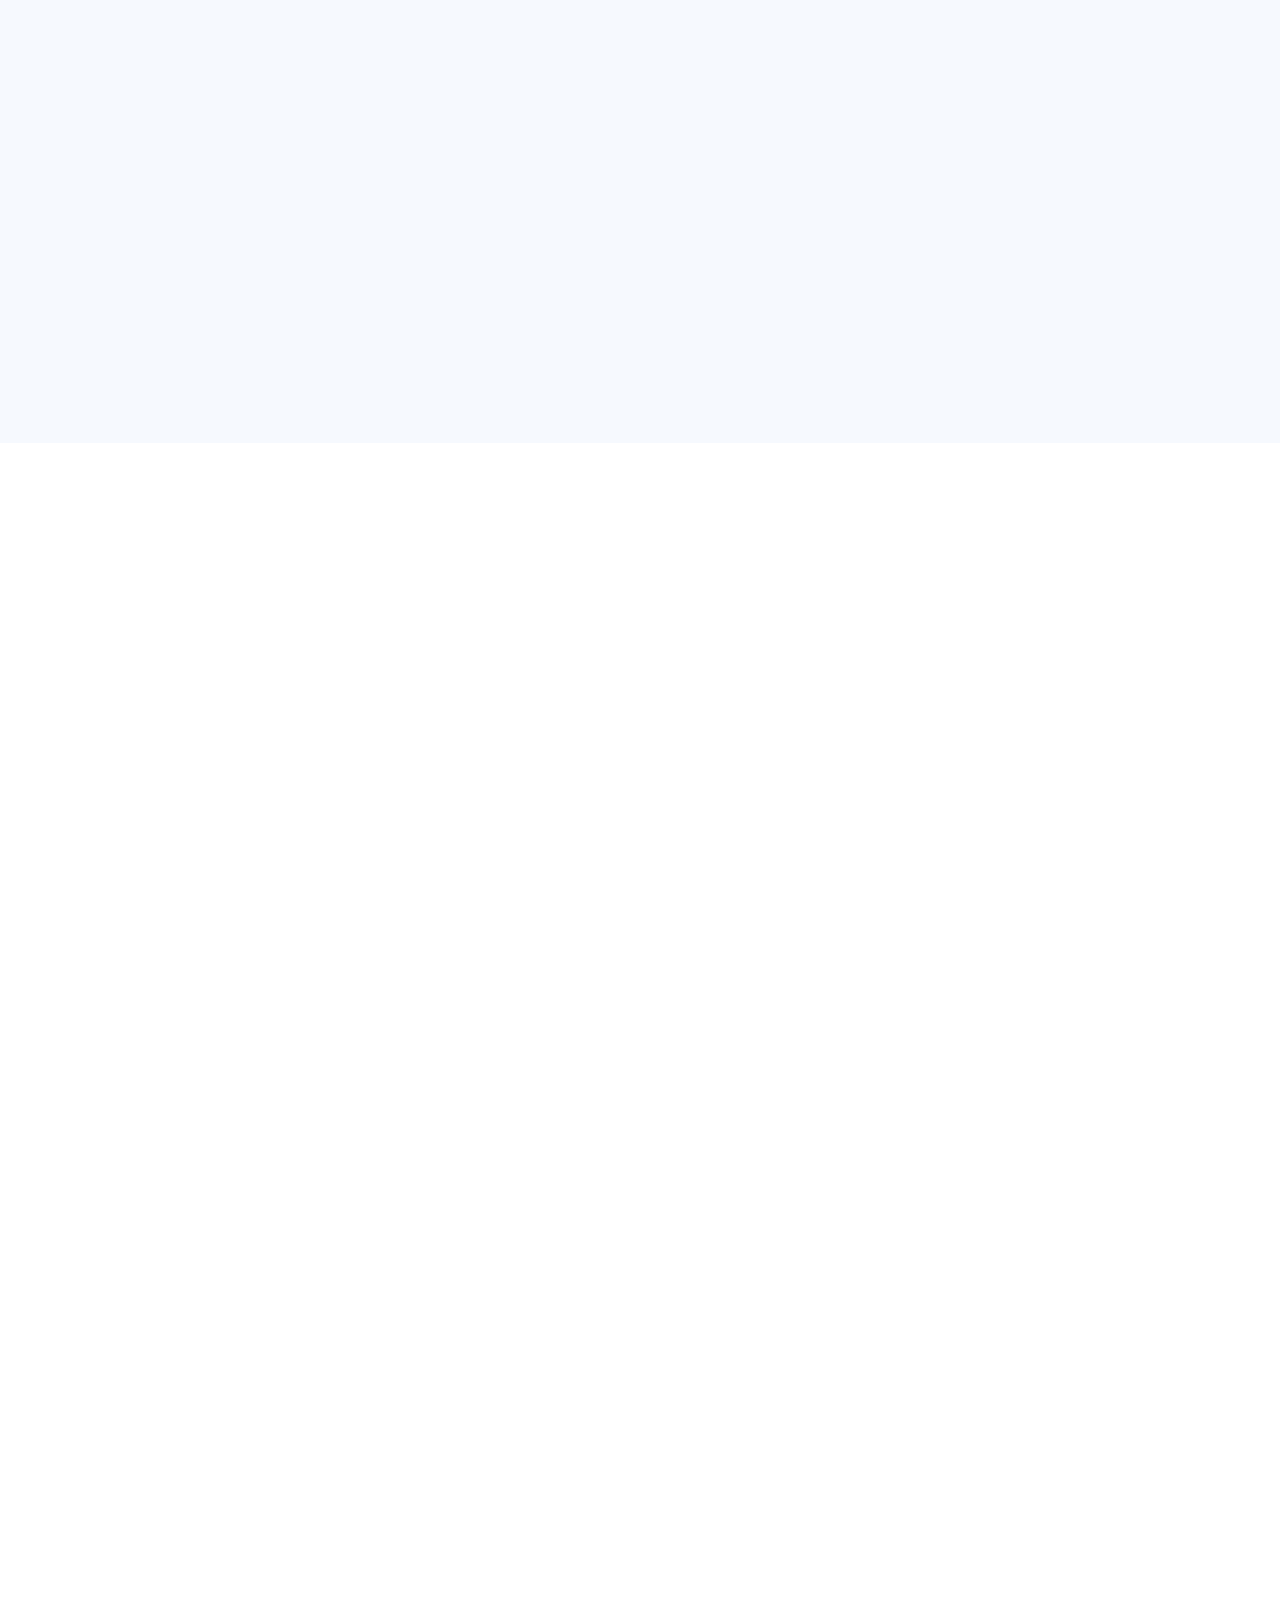
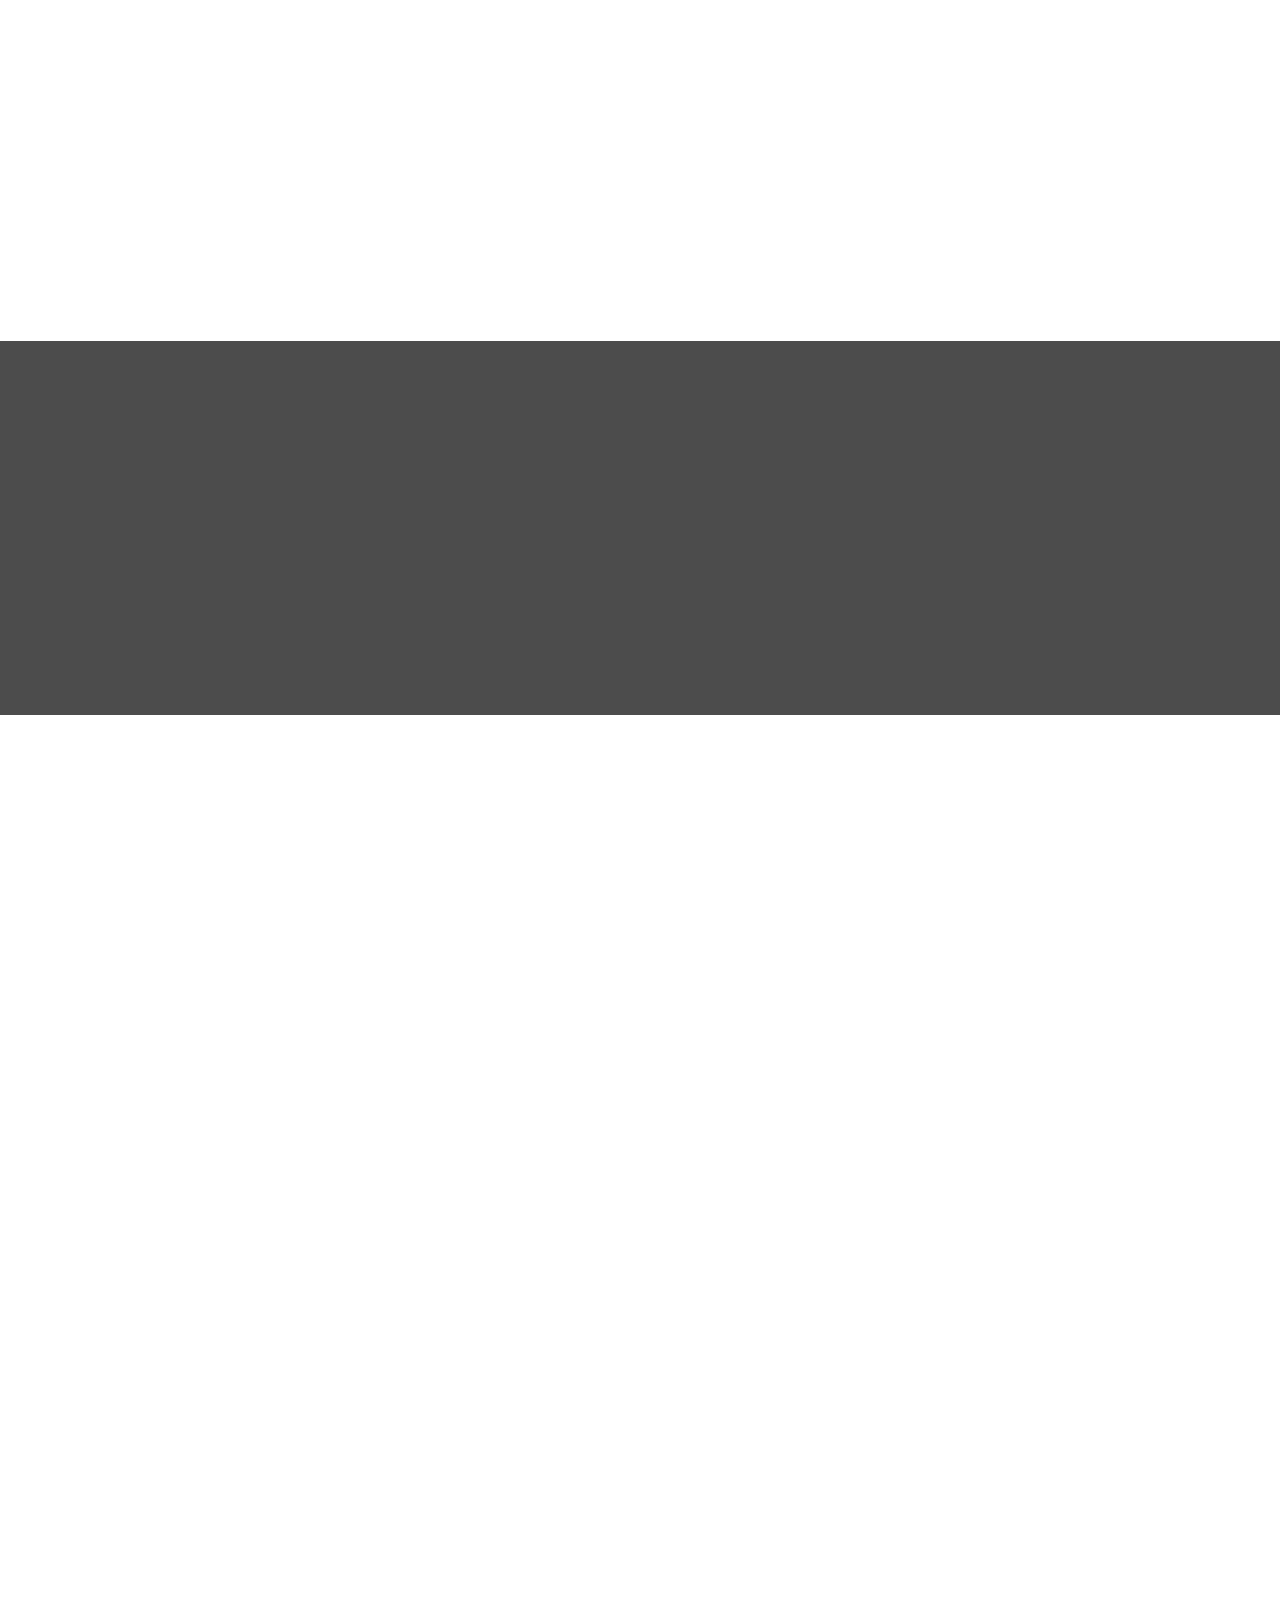
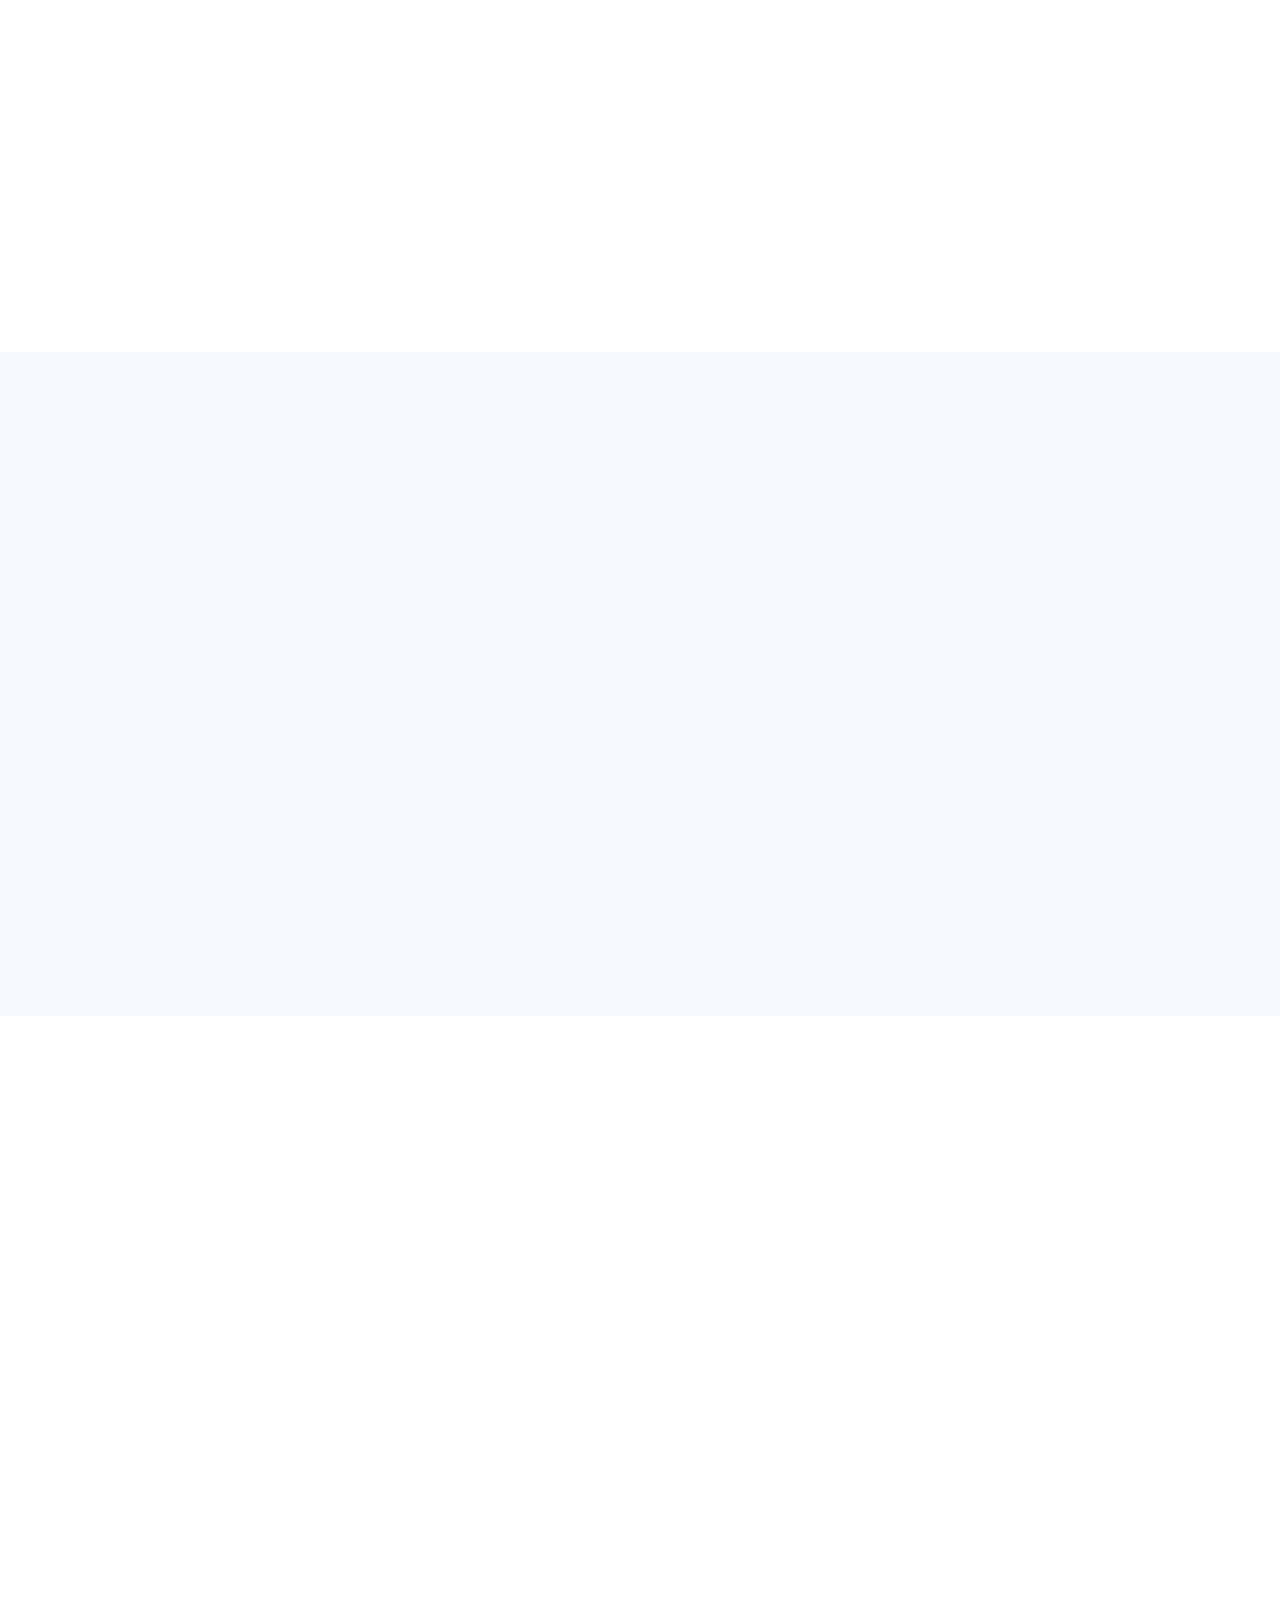
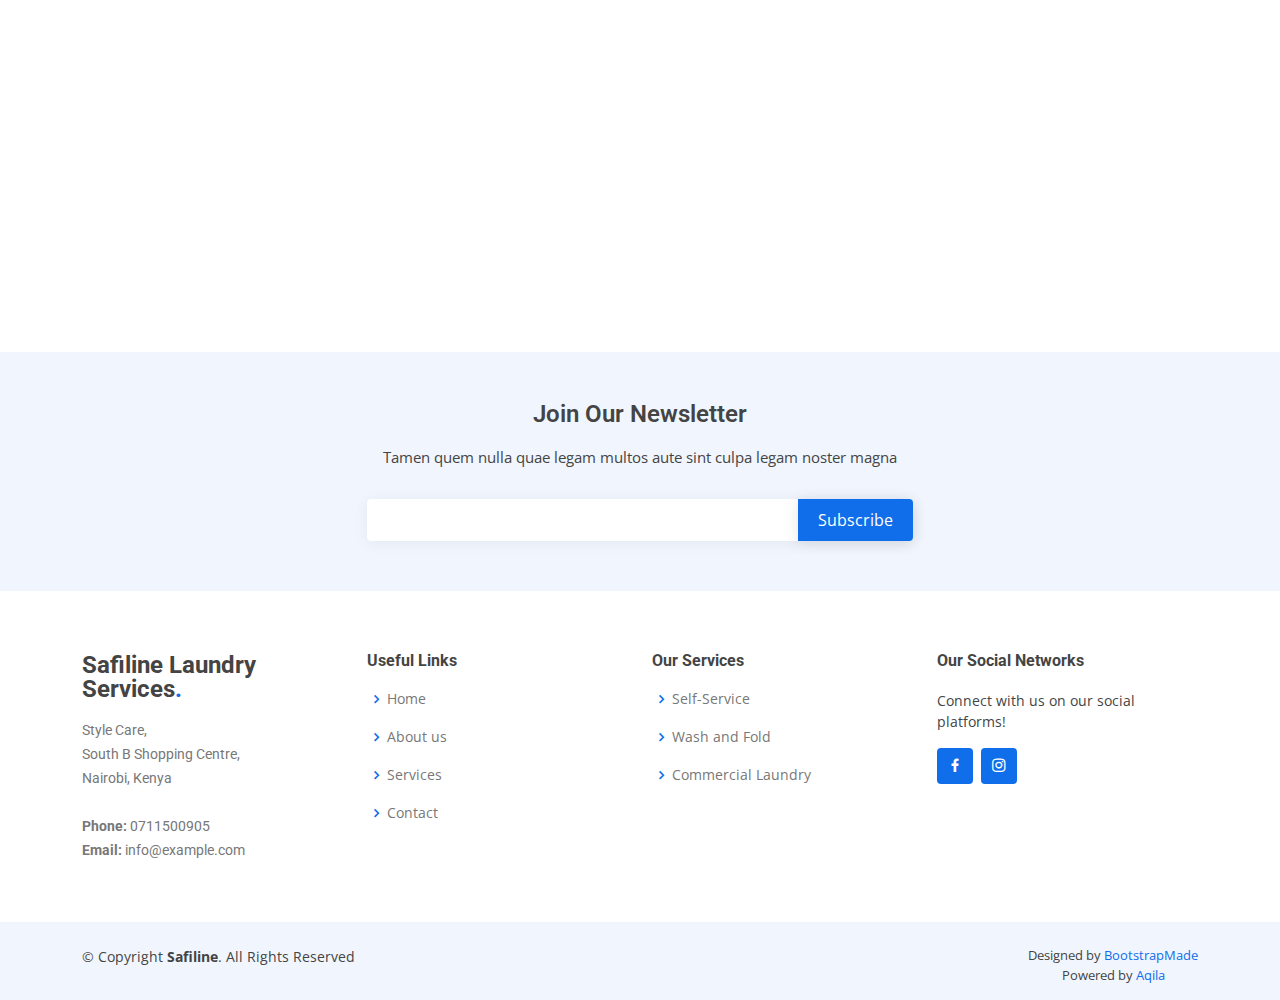
==== commit e6e09ef5: "edited main menu" ====
--- a/index.html
+++ b/index.html
@@ -65,7 +65,8 @@
           <li><a class="nav-link scrollto" href="#about">About</a></li>
           <li><a class="nav-link scrollto" href="#services">Services</a></li>
           <li><a class="nav-link scrollto " href="#portfolio">Portfolio</a></li>
-          <li><a class="nav-link scrollto" href="#team">Team</a></li>
+          <li><a class="nav-link scrollto" href="#pricing">Pricing</a></li>
+          <li><a class="nav-link scrollto" href="#faq">FAQ</a></li>
           <li><a class="nav-link scrollto" href="#contact">Contact</a></li>
         </ul>
         <i class="bi bi-list mobile-nav-toggle"></i>
@@ -133,7 +134,7 @@
         <div class="section-title">
           <h2>About</h2>
           <h3>Find Out More <span>About Us</span></h3>
-          <p>Safi-line Laundry in Nairobi has been providing Laundromat services for over 5 years! 
+          <p>Safiline Laundry in Nairobi has been providing Laundromat services for over 5 years! 
             Every year ensuring the highest quality and bettering the business to strive for the best customers satisfaction. 
             We are here to keep your things clean!</p>
         </div>
@@ -842,7 +843,8 @@
         <!-- You can delete the links only if you purchased the pro version. -->
         <!-- Licensing information: https://bootstrapmade.com/license/ -->
         <!-- Purchase the pro version with working PHP/AJAX contact form: https://bootstrapmade.com/bizland-bootstrap-business-template/ -->
-        Designed by <a href="https://bootstrapmade.com/">BootstrapMade</a>
+        Designed by <a href="https://bootstrapmade.com/" target="_blank">BootstrapMade</a><br>
+        Powered by <a href="https://aqila.co.ke/" target="_blank">Aqila</a>
       </div>
     </div>
   </footer><!-- End Footer -->
